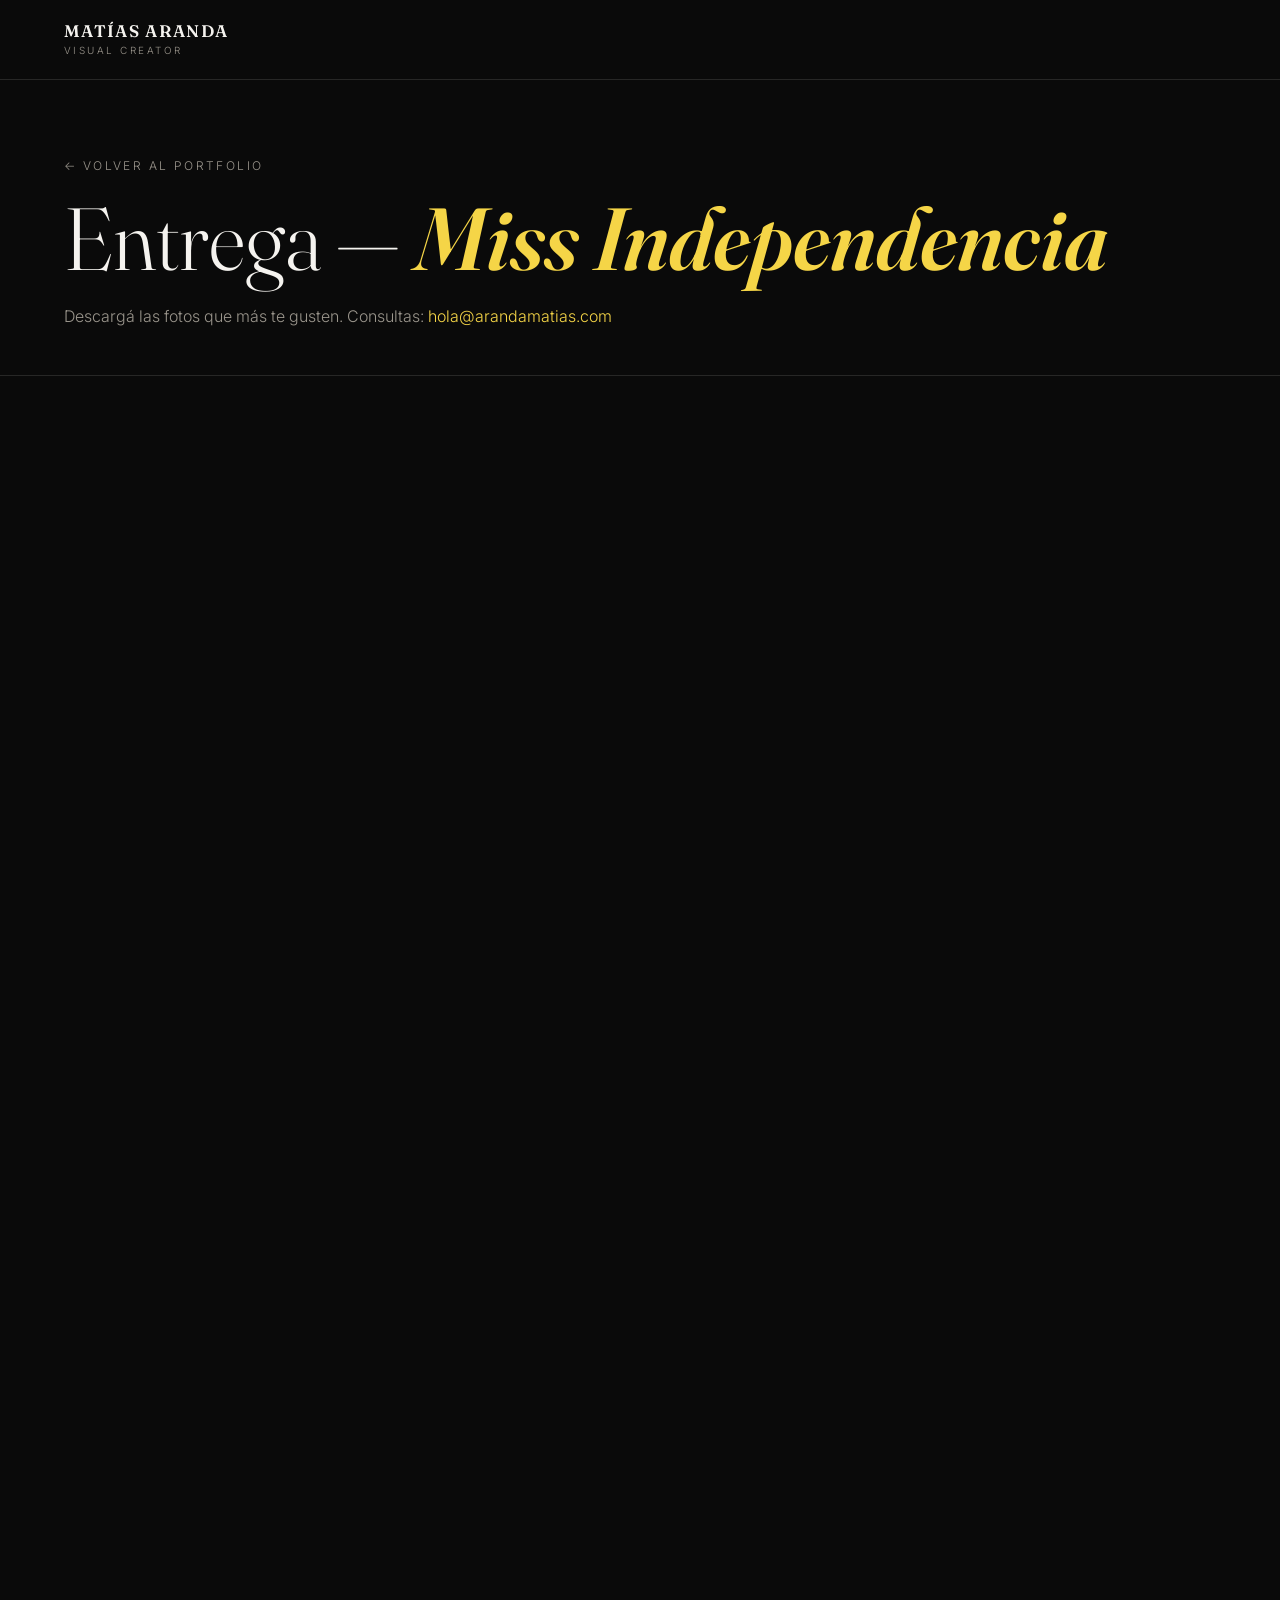
==== Entregas/miss-independencia/index.html @ 314d91b0 "gogopowerrangers!" ====
<!DOCTYPE html>
<html lang="es">
<head>
<meta charset="UTF-8">
<meta name="viewport" content="width=device-width, initial-scale=1.0">
<title>Entrega — Miss Independencia</title>
<link rel="icon" type="image/png" href="../../favicon.png">
<link rel="stylesheet" href="../../css/style.css">
<style>
.entrega-item{position:relative;background:#141414}
.entrega-item img{width:100%;aspect-ratio:1/1;object-fit:cover;display:block;transition:opacity .3s}
.entrega-item img:hover{opacity:.85}
.btn-dl{display:flex;align-items:center;justify-content:center;gap:.5rem;width:100%;background:none;border:none;border-top:1px solid var(--line);color:var(--accent);font-size:.72rem;letter-spacing:.15em;text-transform:uppercase;padding:.7em 1em;cursor:pointer;font-family:Inter,sans-serif;text-decoration:none;transition:background .2s,color .2s}
.btn-dl:hover{background:var(--accent);color:var(--paper)}
.btn-all{display:inline-block;margin-top:1.8rem;border:1px solid var(--accent);color:var(--accent);padding:.8em 2em;font-size:.78rem;letter-spacing:.2em;text-transform:uppercase;background:none;cursor:pointer;font-family:Inter,sans-serif;text-decoration:none;transition:background .25s,color .25s}
.btn-all:hover{background:var(--accent);color:var(--paper)}
</style>
</head>
<body>
<header><a href="../../index.html" class="logo"><span class="name">Matías Aranda</span><span class="role">Visual Creator</span></a></header>
<section class="page-head">
<a href="../../index.html" class="breadcrumb">← Volver al portfolio</a>
<h1>Entrega — <em>Miss Independencia</em></h1>
<p>Descargá las fotos que más te gusten. Consultas: <a href="mailto:hola@arandamatias.com" style="color:var(--accent)">hola@arandamatias.com</a></p>
</section>
<section class="gallery"><div class="thumb-grid reveal">
<div class="entrega-item"><img src="https://res.cloudinary.com/dwrcphugu/image/upload/w_800,q_auto/DSC_9829_y6vqhn.jpg" alt="DSC_9829_y6vqhn.jpg" loading="lazy"><a class="btn-dl" href="https://res.cloudinary.com/dwrcphugu/image/upload/DSC_9829_y6vqhn.jpg" download="DSC_9829_y6vqhn.jpg" target="_blank">↓ Descargar</a></div>
<div class="entrega-item"><img src="https://res.cloudinary.com/dwrcphugu/image/upload/w_800,q_auto/DSC_9827_gotypo.jpg" alt="DSC_9827_gotypo.jpg" loading="lazy"><a class="btn-dl" href="https://res.cloudinary.com/dwrcphugu/image/upload/DSC_9827_gotypo.jpg" download="DSC_9827_gotypo.jpg" target="_blank">↓ Descargar</a></div>
<div class="entrega-item"><img src="https://res.cloudinary.com/dwrcphugu/image/upload/w_800,q_auto/DSC_9828_ffjsax.jpg" alt="DSC_9828_ffjsax.jpg" loading="lazy"><a class="btn-dl" href="https://res.cloudinary.com/dwrcphugu/image/upload/DSC_9828_ffjsax.jpg" download="DSC_9828_ffjsax.jpg" target="_blank">↓ Descargar</a></div>
<div class="entrega-item"><img src="https://res.cloudinary.com/dwrcphugu/image/upload/w_800,q_auto/DSC_9826_wqo70a.jpg" alt="DSC_9826_wqo70a.jpg" loading="lazy"><a class="btn-dl" href="https://res.cloudinary.com/dwrcphugu/image/upload/DSC_9826_wqo70a.jpg" download="DSC_9826_wqo70a.jpg" target="_blank">↓ Descargar</a></div>
<div class="entrega-item"><img src="https://res.cloudinary.com/dwrcphugu/image/upload/w_800,q_auto/DSC_9825_jjprdv.jpg" alt="DSC_9825_jjprdv.jpg" loading="lazy"><a class="btn-dl" href="https://res.cloudinary.com/dwrcphugu/image/upload/DSC_9825_jjprdv.jpg" download="DSC_9825_jjprdv.jpg" target="_blank">↓ Descargar</a></div>
<div class="entrega-item"><img src="https://res.cloudinary.com/dwrcphugu/image/upload/w_800,q_auto/DSC_9824_zfrfb0.jpg" alt="DSC_9824_zfrfb0.jpg" loading="lazy"><a class="btn-dl" href="https://res.cloudinary.com/dwrcphugu/image/upload/DSC_9824_zfrfb0.jpg" download="DSC_9824_zfrfb0.jpg" target="_blank">↓ Descargar</a></div>
<div class="entrega-item"><img src="https://res.cloudinary.com/dwrcphugu/image/upload/w_800,q_auto/DSC_9822_bjteix.jpg" alt="DSC_9822_bjteix.jpg" loading="lazy"><a class="btn-dl" href="https://res.cloudinary.com/dwrcphugu/image/upload/DSC_9822_bjteix.jpg" download="DSC_9822_bjteix.jpg" target="_blank">↓ Descargar</a></div>
<div class="entrega-item"><img src="https://res.cloudinary.com/dwrcphugu/image/upload/w_800,q_auto/DSC_9823_tnwrj0.jpg" alt="DSC_9823_tnwrj0.jpg" loading="lazy"><a class="btn-dl" href="https://res.cloudinary.com/dwrcphugu/image/upload/DSC_9823_tnwrj0.jpg" download="DSC_9823_tnwrj0.jpg" target="_blank">↓ Descargar</a></div>
<div class="entrega-item"><img src="https://res.cloudinary.com/dwrcphugu/image/upload/w_800,q_auto/DSC_9821_skaupl.jpg" alt="DSC_9821_skaupl.jpg" loading="lazy"><a class="btn-dl" href="https://res.cloudinary.com/dwrcphugu/image/upload/DSC_9821_skaupl.jpg" download="DSC_9821_skaupl.jpg" target="_blank">↓ Descargar</a></div>
<div class="entrega-item"><img src="https://res.cloudinary.com/dwrcphugu/image/upload/w_800,q_auto/DSC_9820_doyuuu.jpg" alt="DSC_9820_doyuuu.jpg" loading="lazy"><a class="btn-dl" href="https://res.cloudinary.com/dwrcphugu/image/upload/DSC_9820_doyuuu.jpg" download="DSC_9820_doyuuu.jpg" target="_blank">↓ Descargar</a></div>
<div class="entrega-item"><img src="https://res.cloudinary.com/dwrcphugu/image/upload/w_800,q_auto/DSC_9819_db8tj2.jpg" alt="DSC_9819_db8tj2.jpg" loading="lazy"><a class="btn-dl" href="https://res.cloudinary.com/dwrcphugu/image/upload/DSC_9819_db8tj2.jpg" download="DSC_9819_db8tj2.jpg" target="_blank">↓ Descargar</a></div>
<div class="entrega-item"><img src="https://res.cloudinary.com/dwrcphugu/image/upload/w_800,q_auto/DSC_9816_q2g8xa.jpg" alt="DSC_9816_q2g8xa.jpg" loading="lazy"><a class="btn-dl" href="https://res.cloudinary.com/dwrcphugu/image/upload/DSC_9816_q2g8xa.jpg" download="DSC_9816_q2g8xa.jpg" target="_blank">↓ Descargar</a></div>
<div class="entrega-item"><img src="https://res.cloudinary.com/dwrcphugu/image/upload/w_800,q_auto/DSC_9815_bppnlx.jpg" alt="DSC_9815_bppnlx.jpg" loading="lazy"><a class="btn-dl" href="https://res.cloudinary.com/dwrcphugu/image/upload/DSC_9815_bppnlx.jpg" download="DSC_9815_bppnlx.jpg" target="_blank">↓ Descargar</a></div>
<div class="entrega-item"><img src="https://res.cloudinary.com/dwrcphugu/image/upload/w_800,q_auto/DSC_9818_r0ludo.jpg" alt="DSC_9818_r0ludo.jpg" loading="lazy"><a class="btn-dl" href="https://res.cloudinary.com/dwrcphugu/image/upload/DSC_9818_r0ludo.jpg" download="DSC_9818_r0ludo.jpg" target="_blank">↓ Descargar</a></div>
<div class="entrega-item"><img src="https://res.cloudinary.com/dwrcphugu/image/upload/w_800,q_auto/DSC_9814_rmgqcj.jpg" alt="DSC_9814_rmgqcj.jpg" loading="lazy"><a class="btn-dl" href="https://res.cloudinary.com/dwrcphugu/image/upload/DSC_9814_rmgqcj.jpg" download="DSC_9814_rmgqcj.jpg" target="_blank">↓ Descargar</a></div>
<div class="entrega-item"><img src="https://res.cloudinary.com/dwrcphugu/image/upload/w_800,q_auto/DSC_9813_cqdw0v.jpg" alt="DSC_9813_cqdw0v.jpg" loading="lazy"><a class="btn-dl" href="https://res.cloudinary.com/dwrcphugu/image/upload/DSC_9813_cqdw0v.jpg" download="DSC_9813_cqdw0v.jpg" target="_blank">↓ Descargar</a></div>
<div class="entrega-item"><img src="https://res.cloudinary.com/dwrcphugu/image/upload/w_800,q_auto/DSC_9817_xndva6.jpg" alt="DSC_9817_xndva6.jpg" loading="lazy"><a class="btn-dl" href="https://res.cloudinary.com/dwrcphugu/image/upload/DSC_9817_xndva6.jpg" download="DSC_9817_xndva6.jpg" target="_blank">↓ Descargar</a></div>
<div class="entrega-item"><img src="https://res.cloudinary.com/dwrcphugu/image/upload/w_800,q_auto/DSC_9812_xmrnwo.jpg" alt="DSC_9812_xmrnwo.jpg" loading="lazy"><a class="btn-dl" href="https://res.cloudinary.com/dwrcphugu/image/upload/DSC_9812_xmrnwo.jpg" download="DSC_9812_xmrnwo.jpg" target="_blank">↓ Descargar</a></div>
<div class="entrega-item"><img src="https://res.cloudinary.com/dwrcphugu/image/upload/w_800,q_auto/DSC_9811_vdn4yr.jpg" alt="DSC_9811_vdn4yr.jpg" loading="lazy"><a class="btn-dl" href="https://res.cloudinary.com/dwrcphugu/image/upload/DSC_9811_vdn4yr.jpg" download="DSC_9811_vdn4yr.jpg" target="_blank">↓ Descargar</a></div>
<div class="entrega-item"><img src="https://res.cloudinary.com/dwrcphugu/image/upload/w_800,q_auto/DSC_9809_k9qwia.jpg" alt="DSC_9809_k9qwia.jpg" loading="lazy"><a class="btn-dl" href="https://res.cloudinary.com/dwrcphugu/image/upload/DSC_9809_k9qwia.jpg" download="DSC_9809_k9qwia.jpg" target="_blank">↓ Descargar</a></div>
<div class="entrega-item"><img src="https://res.cloudinary.com/dwrcphugu/image/upload/w_800,q_auto/DSC_9810_qf5acl.jpg" alt="DSC_9810_qf5acl.jpg" loading="lazy"><a class="btn-dl" href="https://res.cloudinary.com/dwrcphugu/image/upload/DSC_9810_qf5acl.jpg" download="DSC_9810_qf5acl.jpg" target="_blank">↓ Descargar</a></div>
<div class="entrega-item"><img src="https://res.cloudinary.com/dwrcphugu/image/upload/w_800,q_auto/DSC_9808_qqz0ju.jpg" alt="DSC_9808_qqz0ju.jpg" loading="lazy"><a class="btn-dl" href="https://res.cloudinary.com/dwrcphugu/image/upload/DSC_9808_qqz0ju.jpg" download="DSC_9808_qqz0ju.jpg" target="_blank">↓ Descargar</a></div>
<div class="entrega-item"><img src="https://res.cloudinary.com/dwrcphugu/image/upload/w_800,q_auto/DSC_9807_jpmjmt.jpg" alt="DSC_9807_jpmjmt.jpg" loading="lazy"><a class="btn-dl" href="https://res.cloudinary.com/dwrcphugu/image/upload/DSC_9807_jpmjmt.jpg" download="DSC_9807_jpmjmt.jpg" target="_blank">↓ Descargar</a></div>
<div class="entrega-item"><img src="https://res.cloudinary.com/dwrcphugu/image/upload/w_800,q_auto/DSC_9806_bi1zvk.jpg" alt="DSC_9806_bi1zvk.jpg" loading="lazy"><a class="btn-dl" href="https://res.cloudinary.com/dwrcphugu/image/upload/DSC_9806_bi1zvk.jpg" download="DSC_9806_bi1zvk.jpg" target="_blank">↓ Descargar</a></div>
<div class="entrega-item"><img src="https://res.cloudinary.com/dwrcphugu/image/upload/w_800,q_auto/DSC_9804_mqnn99.jpg" alt="DSC_9804_mqnn99.jpg" loading="lazy"><a class="btn-dl" href="https://res.cloudinary.com/dwrcphugu/image/upload/DSC_9804_mqnn99.jpg" download="DSC_9804_mqnn99.jpg" target="_blank">↓ Descargar</a></div>
<div class="entrega-item"><img src="https://res.cloudinary.com/dwrcphugu/image/upload/w_800,q_auto/DSC_9805_xerjb2.jpg" alt="DSC_9805_xerjb2.jpg" loading="lazy"><a class="btn-dl" href="https://res.cloudinary.com/dwrcphugu/image/upload/DSC_9805_xerjb2.jpg" download="DSC_9805_xerjb2.jpg" target="_blank">↓ Descargar</a></div>
<div class="entrega-item"><img src="https://res.cloudinary.com/dwrcphugu/image/upload/w_800,q_auto/DSC_9802_lf8stb.jpg" alt="DSC_9802_lf8stb.jpg" loading="lazy"><a class="btn-dl" href="https://res.cloudinary.com/dwrcphugu/image/upload/DSC_9802_lf8stb.jpg" download="DSC_9802_lf8stb.jpg" target="_blank">↓ Descargar</a></div>
<div class="entrega-item"><img src="https://res.cloudinary.com/dwrcphugu/image/upload/w_800,q_auto/DSC_9803_dd0eri.jpg" alt="DSC_9803_dd0eri.jpg" loading="lazy"><a class="btn-dl" href="https://res.cloudinary.com/dwrcphugu/image/upload/DSC_9803_dd0eri.jpg" download="DSC_9803_dd0eri.jpg" target="_blank">↓ Descargar</a></div>
<div class="entrega-item"><img src="https://res.cloudinary.com/dwrcphugu/image/upload/w_800,q_auto/DSC_9801_ld1m4f.jpg" alt="DSC_9801_ld1m4f.jpg" loading="lazy"><a class="btn-dl" href="https://res.cloudinary.com/dwrcphugu/image/upload/DSC_9801_ld1m4f.jpg" download="DSC_9801_ld1m4f.jpg" target="_blank">↓ Descargar</a></div>
<div class="entrega-item"><img src="https://res.cloudinary.com/dwrcphugu/image/upload/w_800,q_auto/DSC_9800_ku17q3.jpg" alt="DSC_9800_ku17q3.jpg" loading="lazy"><a class="btn-dl" href="https://res.cloudinary.com/dwrcphugu/image/upload/DSC_9800_ku17q3.jpg" download="DSC_9800_ku17q3.jpg" target="_blank">↓ Descargar</a></div>
<div class="entrega-item"><img src="https://res.cloudinary.com/dwrcphugu/image/upload/w_800,q_auto/DSC_9798_dndptq.jpg" alt="DSC_9798_dndptq.jpg" loading="lazy"><a class="btn-dl" href="https://res.cloudinary.com/dwrcphugu/image/upload/DSC_9798_dndptq.jpg" download="DSC_9798_dndptq.jpg" target="_blank">↓ Descargar</a></div>
<div class="entrega-item"><img src="https://res.cloudinary.com/dwrcphugu/image/upload/w_800,q_auto/DSC_9799_ngvrkz.jpg" alt="DSC_9799_ngvrkz.jpg" loading="lazy"><a class="btn-dl" href="https://res.cloudinary.com/dwrcphugu/image/upload/DSC_9799_ngvrkz.jpg" download="DSC_9799_ngvrkz.jpg" target="_blank">↓ Descargar</a></div>
<div class="entrega-item"><img src="https://res.cloudinary.com/dwrcphugu/image/upload/w_800,q_auto/DSC_9797_vkwhin.jpg" alt="DSC_9797_vkwhin.jpg" loading="lazy"><a class="btn-dl" href="https://res.cloudinary.com/dwrcphugu/image/upload/DSC_9797_vkwhin.jpg" download="DSC_9797_vkwhin.jpg" target="_blank">↓ Descargar</a></div>
<div class="entrega-item"><img src="https://res.cloudinary.com/dwrcphugu/image/upload/w_800,q_auto/DSC_9796_vjtsne.jpg" alt="DSC_9796_vjtsne.jpg" loading="lazy"><a class="btn-dl" href="https://res.cloudinary.com/dwrcphugu/image/upload/DSC_9796_vjtsne.jpg" download="DSC_9796_vjtsne.jpg" target="_blank">↓ Descargar</a></div>
<div class="entrega-item"><img src="https://res.cloudinary.com/dwrcphugu/image/upload/w_800,q_auto/DSC_9795_ehke9c.jpg" alt="DSC_9795_ehke9c.jpg" loading="lazy"><a class="btn-dl" href="https://res.cloudinary.com/dwrcphugu/image/upload/DSC_9795_ehke9c.jpg" download="DSC_9795_ehke9c.jpg" target="_blank">↓ Descargar</a></div>
<div class="entrega-item"><img src="https://res.cloudinary.com/dwrcphugu/image/upload/w_800,q_auto/DSC_9790_qlckyx.jpg" alt="DSC_9790_qlckyx.jpg" loading="lazy"><a class="btn-dl" href="https://res.cloudinary.com/dwrcphugu/image/upload/DSC_9790_qlckyx.jpg" download="DSC_9790_qlckyx.jpg" target="_blank">↓ Descargar</a></div>
<div class="entrega-item"><img src="https://res.cloudinary.com/dwrcphugu/image/upload/w_800,q_auto/DSC_9791_kpjcdk.jpg" alt="DSC_9791_kpjcdk.jpg" loading="lazy"><a class="btn-dl" href="https://res.cloudinary.com/dwrcphugu/image/upload/DSC_9791_kpjcdk.jpg" download="DSC_9791_kpjcdk.jpg" target="_blank">↓ Descargar</a></div>
<div class="entrega-item"><img src="https://res.cloudinary.com/dwrcphugu/image/upload/w_800,q_auto/DSC_9794_kcnnq8.jpg" alt="DSC_9794_kcnnq8.jpg" loading="lazy"><a class="btn-dl" href="https://res.cloudinary.com/dwrcphugu/image/upload/DSC_9794_kcnnq8.jpg" download="DSC_9794_kcnnq8.jpg" target="_blank">↓ Descargar</a></div>
<div class="entrega-item"><img src="https://res.cloudinary.com/dwrcphugu/image/upload/w_800,q_auto/DSC_9792_mppiq7.jpg" alt="DSC_9792_mppiq7.jpg" loading="lazy"><a class="btn-dl" href="https://res.cloudinary.com/dwrcphugu/image/upload/DSC_9792_mppiq7.jpg" download="DSC_9792_mppiq7.jpg" target="_blank">↓ Descargar</a></div>
<div class="entrega-item"><img src="https://res.cloudinary.com/dwrcphugu/image/upload/w_800,q_auto/DSC_9793_gt8sn4.jpg" alt="DSC_9793_gt8sn4.jpg" loading="lazy"><a class="btn-dl" href="https://res.cloudinary.com/dwrcphugu/image/upload/DSC_9793_gt8sn4.jpg" download="DSC_9793_gt8sn4.jpg" target="_blank">↓ Descargar</a></div>
<div class="entrega-item"><img src="https://res.cloudinary.com/dwrcphugu/image/upload/w_800,q_auto/DSC_9789_bth0jz.jpg" alt="DSC_9789_bth0jz.jpg" loading="lazy"><a class="btn-dl" href="https://res.cloudinary.com/dwrcphugu/image/upload/DSC_9789_bth0jz.jpg" download="DSC_9789_bth0jz.jpg" target="_blank">↓ Descargar</a></div>
<div class="entrega-item"><img src="https://res.cloudinary.com/dwrcphugu/image/upload/w_800,q_auto/DSC_9788_r0xczc.jpg" alt="DSC_9788_r0xczc.jpg" loading="lazy"><a class="btn-dl" href="https://res.cloudinary.com/dwrcphugu/image/upload/DSC_9788_r0xczc.jpg" download="DSC_9788_r0xczc.jpg" target="_blank">↓ Descargar</a></div>
<div class="entrega-item"><img src="https://res.cloudinary.com/dwrcphugu/image/upload/w_800,q_auto/DSC_9787_ka4vto.jpg" alt="DSC_9787_ka4vto.jpg" loading="lazy"><a class="btn-dl" href="https://res.cloudinary.com/dwrcphugu/image/upload/DSC_9787_ka4vto.jpg" download="DSC_9787_ka4vto.jpg" target="_blank">↓ Descargar</a></div>
<div class="entrega-item"><img src="https://res.cloudinary.com/dwrcphugu/image/upload/w_800,q_auto/DSC_9785_vcbbgc.jpg" alt="DSC_9785_vcbbgc.jpg" loading="lazy"><a class="btn-dl" href="https://res.cloudinary.com/dwrcphugu/image/upload/DSC_9785_vcbbgc.jpg" download="DSC_9785_vcbbgc.jpg" target="_blank">↓ Descargar</a></div>
<div class="entrega-item"><img src="https://res.cloudinary.com/dwrcphugu/image/upload/w_800,q_auto/DSC_9786_m2i1if.jpg" alt="DSC_9786_m2i1if.jpg" loading="lazy"><a class="btn-dl" href="https://res.cloudinary.com/dwrcphugu/image/upload/DSC_9786_m2i1if.jpg" download="DSC_9786_m2i1if.jpg" target="_blank">↓ Descargar</a></div>
<div class="entrega-item"><img src="https://res.cloudinary.com/dwrcphugu/image/upload/w_800,q_auto/DSC_9784_fb7jgt.jpg" alt="DSC_9784_fb7jgt.jpg" loading="lazy"><a class="btn-dl" href="https://res.cloudinary.com/dwrcphugu/image/upload/DSC_9784_fb7jgt.jpg" download="DSC_9784_fb7jgt.jpg" target="_blank">↓ Descargar</a></div>
<div class="entrega-item"><img src="https://res.cloudinary.com/dwrcphugu/image/upload/w_800,q_auto/DSC_9783_nuocpo.jpg" alt="DSC_9783_nuocpo.jpg" loading="lazy"><a class="btn-dl" href="https://res.cloudinary.com/dwrcphugu/image/upload/DSC_9783_nuocpo.jpg" download="DSC_9783_nuocpo.jpg" target="_blank">↓ Descargar</a></div>
<div class="entrega-item"><img src="https://res.cloudinary.com/dwrcphugu/image/upload/w_800,q_auto/DSC_9782_jq4dfh.jpg" alt="DSC_9782_jq4dfh.jpg" loading="lazy"><a class="btn-dl" href="https://res.cloudinary.com/dwrcphugu/image/upload/DSC_9782_jq4dfh.jpg" download="DSC_9782_jq4dfh.jpg" target="_blank">↓ Descargar</a></div>
<div class="entrega-item"><img src="https://res.cloudinary.com/dwrcphugu/image/upload/w_800,q_auto/DSC_9781_zdxmlp.jpg" alt="DSC_9781_zdxmlp.jpg" loading="lazy"><a class="btn-dl" href="https://res.cloudinary.com/dwrcphugu/image/upload/DSC_9781_zdxmlp.jpg" download="DSC_9781_zdxmlp.jpg" target="_blank">↓ Descargar</a></div>
<div class="entrega-item"><img src="https://res.cloudinary.com/dwrcphugu/image/upload/w_800,q_auto/DSC_9780_bk3etm.jpg" alt="DSC_9780_bk3etm.jpg" loading="lazy"><a class="btn-dl" href="https://res.cloudinary.com/dwrcphugu/image/upload/DSC_9780_bk3etm.jpg" download="DSC_9780_bk3etm.jpg" target="_blank">↓ Descargar</a></div>
<div class="entrega-item"><img src="https://res.cloudinary.com/dwrcphugu/image/upload/w_800,q_auto/DSC_9779_xztbbw.jpg" alt="DSC_9779_xztbbw.jpg" loading="lazy"><a class="btn-dl" href="https://res.cloudinary.com/dwrcphugu/image/upload/DSC_9779_xztbbw.jpg" download="DSC_9779_xztbbw.jpg" target="_blank">↓ Descargar</a></div>
<div class="entrega-item"><img src="https://res.cloudinary.com/dwrcphugu/image/upload/w_800,q_auto/DSC_9777_bhvbxd.jpg" alt="DSC_9777_bhvbxd.jpg" loading="lazy"><a class="btn-dl" href="https://res.cloudinary.com/dwrcphugu/image/upload/DSC_9777_bhvbxd.jpg" download="DSC_9777_bhvbxd.jpg" target="_blank">↓ Descargar</a></div>
<div class="entrega-item"><img src="https://res.cloudinary.com/dwrcphugu/image/upload/w_800,q_auto/DSC_9774_jmtvvd.jpg" alt="DSC_9774_jmtvvd.jpg" loading="lazy"><a class="btn-dl" href="https://res.cloudinary.com/dwrcphugu/image/upload/DSC_9774_jmtvvd.jpg" download="DSC_9774_jmtvvd.jpg" target="_blank">↓ Descargar</a></div>
<div class="entrega-item"><img src="https://res.cloudinary.com/dwrcphugu/image/upload/w_800,q_auto/DSC_9776_vvkutx.jpg" alt="DSC_9776_vvkutx.jpg" loading="lazy"><a class="btn-dl" href="https://res.cloudinary.com/dwrcphugu/image/upload/DSC_9776_vvkutx.jpg" download="DSC_9776_vvkutx.jpg" target="_blank">↓ Descargar</a></div>
<div class="entrega-item"><img src="https://res.cloudinary.com/dwrcphugu/image/upload/w_800,q_auto/DSC_9775_wcnphu.jpg" alt="DSC_9775_wcnphu.jpg" loading="lazy"><a class="btn-dl" href="https://res.cloudinary.com/dwrcphugu/image/upload/DSC_9775_wcnphu.jpg" download="DSC_9775_wcnphu.jpg" target="_blank">↓ Descargar</a></div>
<div class="entrega-item"><img src="https://res.cloudinary.com/dwrcphugu/image/upload/w_800,q_auto/DSC_9778_riylrt.jpg" alt="DSC_9778_riylrt.jpg" loading="lazy"><a class="btn-dl" href="https://res.cloudinary.com/dwrcphugu/image/upload/DSC_9778_riylrt.jpg" download="DSC_9778_riylrt.jpg" target="_blank">↓ Descargar</a></div>
<div class="entrega-item"><img src="https://res.cloudinary.com/dwrcphugu/image/upload/w_800,q_auto/DSC_9773_meinsf.jpg" alt="DSC_9773_meinsf.jpg" loading="lazy"><a class="btn-dl" href="https://res.cloudinary.com/dwrcphugu/image/upload/DSC_9773_meinsf.jpg" download="DSC_9773_meinsf.jpg" target="_blank">↓ Descargar</a></div>
<div class="entrega-item"><img src="https://res.cloudinary.com/dwrcphugu/image/upload/w_800,q_auto/DSC_9771_oibv02.jpg" alt="DSC_9771_oibv02.jpg" loading="lazy"><a class="btn-dl" href="https://res.cloudinary.com/dwrcphugu/image/upload/DSC_9771_oibv02.jpg" download="DSC_9771_oibv02.jpg" target="_blank">↓ Descargar</a></div>
<div class="entrega-item"><img src="https://res.cloudinary.com/dwrcphugu/image/upload/w_800,q_auto/DSC_9770_qnyuhv.jpg" alt="DSC_9770_qnyuhv.jpg" loading="lazy"><a class="btn-dl" href="https://res.cloudinary.com/dwrcphugu/image/upload/DSC_9770_qnyuhv.jpg" download="DSC_9770_qnyuhv.jpg" target="_blank">↓ Descargar</a></div>
<div class="entrega-item"><img src="https://res.cloudinary.com/dwrcphugu/image/upload/w_800,q_auto/DSC_9772_racwl2.jpg" alt="DSC_9772_racwl2.jpg" loading="lazy"><a class="btn-dl" href="https://res.cloudinary.com/dwrcphugu/image/upload/DSC_9772_racwl2.jpg" download="DSC_9772_racwl2.jpg" target="_blank">↓ Descargar</a></div>
<div class="entrega-item"><img src="https://res.cloudinary.com/dwrcphugu/image/upload/w_800,q_auto/DSC_9769_jxiyao.jpg" alt="DSC_9769_jxiyao.jpg" loading="lazy"><a class="btn-dl" href="https://res.cloudinary.com/dwrcphugu/image/upload/DSC_9769_jxiyao.jpg" download="DSC_9769_jxiyao.jpg" target="_blank">↓ Descargar</a></div>
<div class="entrega-item"><img src="https://res.cloudinary.com/dwrcphugu/image/upload/w_800,q_auto/DSC_9767_tfxbrj.jpg" alt="DSC_9767_tfxbrj.jpg" loading="lazy"><a class="btn-dl" href="https://res.cloudinary.com/dwrcphugu/image/upload/DSC_9767_tfxbrj.jpg" download="DSC_9767_tfxbrj.jpg" target="_blank">↓ Descargar</a></div>
<div class="entrega-item"><img src="https://res.cloudinary.com/dwrcphugu/image/upload/w_800,q_auto/DSC_9768_olroxp.jpg" alt="DSC_9768_olroxp.jpg" loading="lazy"><a class="btn-dl" href="https://res.cloudinary.com/dwrcphugu/image/upload/DSC_9768_olroxp.jpg" download="DSC_9768_olroxp.jpg" target="_blank">↓ Descargar</a></div>
<div class="entrega-item"><img src="https://res.cloudinary.com/dwrcphugu/image/upload/w_800,q_auto/DSC_9765_ioh8hx.jpg" alt="DSC_9765_ioh8hx.jpg" loading="lazy"><a class="btn-dl" href="https://res.cloudinary.com/dwrcphugu/image/upload/DSC_9765_ioh8hx.jpg" download="DSC_9765_ioh8hx.jpg" target="_blank">↓ Descargar</a></div>
<div class="entrega-item"><img src="https://res.cloudinary.com/dwrcphugu/image/upload/w_800,q_auto/DSC_9766_tm5k35.jpg" alt="DSC_9766_tm5k35.jpg" loading="lazy"><a class="btn-dl" href="https://res.cloudinary.com/dwrcphugu/image/upload/DSC_9766_tm5k35.jpg" download="DSC_9766_tm5k35.jpg" target="_blank">↓ Descargar</a></div>
<div class="entrega-item"><img src="https://res.cloudinary.com/dwrcphugu/image/upload/w_800,q_auto/DSC_9763_rzerhr.jpg" alt="DSC_9763_rzerhr.jpg" loading="lazy"><a class="btn-dl" href="https://res.cloudinary.com/dwrcphugu/image/upload/DSC_9763_rzerhr.jpg" download="DSC_9763_rzerhr.jpg" target="_blank">↓ Descargar</a></div>
<div class="entrega-item"><img src="https://res.cloudinary.com/dwrcphugu/image/upload/w_800,q_auto/DSC_9764_jomvlj.jpg" alt="DSC_9764_jomvlj.jpg" loading="lazy"><a class="btn-dl" href="https://res.cloudinary.com/dwrcphugu/image/upload/DSC_9764_jomvlj.jpg" download="DSC_9764_jomvlj.jpg" target="_blank">↓ Descargar</a></div>
<div class="entrega-item"><img src="https://res.cloudinary.com/dwrcphugu/image/upload/w_800,q_auto/DSC_9762_jgio7s.jpg" alt="DSC_9762_jgio7s.jpg" loading="lazy"><a class="btn-dl" href="https://res.cloudinary.com/dwrcphugu/image/upload/DSC_9762_jgio7s.jpg" download="DSC_9762_jgio7s.jpg" target="_blank">↓ Descargar</a></div>
<div class="entrega-item"><img src="https://res.cloudinary.com/dwrcphugu/image/upload/w_800,q_auto/DSC_9761_lty8nz.jpg" alt="DSC_9761_lty8nz.jpg" loading="lazy"><a class="btn-dl" href="https://res.cloudinary.com/dwrcphugu/image/upload/DSC_9761_lty8nz.jpg" download="DSC_9761_lty8nz.jpg" target="_blank">↓ Descargar</a></div>
<div class="entrega-item"><img src="https://res.cloudinary.com/dwrcphugu/image/upload/w_800,q_auto/DSC_9759_cxun85.jpg" alt="DSC_9759_cxun85.jpg" loading="lazy"><a class="btn-dl" href="https://res.cloudinary.com/dwrcphugu/image/upload/DSC_9759_cxun85.jpg" download="DSC_9759_cxun85.jpg" target="_blank">↓ Descargar</a></div>
<div class="entrega-item"><img src="https://res.cloudinary.com/dwrcphugu/image/upload/w_800,q_auto/DSC_9760_rborhi.jpg" alt="DSC_9760_rborhi.jpg" loading="lazy"><a class="btn-dl" href="https://res.cloudinary.com/dwrcphugu/image/upload/DSC_9760_rborhi.jpg" download="DSC_9760_rborhi.jpg" target="_blank">↓ Descargar</a></div>
<div class="entrega-item"><img src="https://res.cloudinary.com/dwrcphugu/image/upload/w_800,q_auto/DSC_9756_sj6yor.jpg" alt="DSC_9756_sj6yor.jpg" loading="lazy"><a class="btn-dl" href="https://res.cloudinary.com/dwrcphugu/image/upload/DSC_9756_sj6yor.jpg" download="DSC_9756_sj6yor.jpg" target="_blank">↓ Descargar</a></div>
<div class="entrega-item"><img src="https://res.cloudinary.com/dwrcphugu/image/upload/w_800,q_auto/DSC_9758_ickzhi.jpg" alt="DSC_9758_ickzhi.jpg" loading="lazy"><a class="btn-dl" href="https://res.cloudinary.com/dwrcphugu/image/upload/DSC_9758_ickzhi.jpg" download="DSC_9758_ickzhi.jpg" target="_blank">↓ Descargar</a></div>
<div class="entrega-item"><img src="https://res.cloudinary.com/dwrcphugu/image/upload/w_800,q_auto/DSC_9757_wvur6f.jpg" alt="DSC_9757_wvur6f.jpg" loading="lazy"><a class="btn-dl" href="https://res.cloudinary.com/dwrcphugu/image/upload/DSC_9757_wvur6f.jpg" download="DSC_9757_wvur6f.jpg" target="_blank">↓ Descargar</a></div>
<div class="entrega-item"><img src="https://res.cloudinary.com/dwrcphugu/image/upload/w_800,q_auto/DSC_9753_tntjhv.jpg" alt="DSC_9753_tntjhv.jpg" loading="lazy"><a class="btn-dl" href="https://res.cloudinary.com/dwrcphugu/image/upload/DSC_9753_tntjhv.jpg" download="DSC_9753_tntjhv.jpg" target="_blank">↓ Descargar</a></div>
<div class="entrega-item"><img src="https://res.cloudinary.com/dwrcphugu/image/upload/w_800,q_auto/DSC_9754_tik7ta.jpg" alt="DSC_9754_tik7ta.jpg" loading="lazy"><a class="btn-dl" href="https://res.cloudinary.com/dwrcphugu/image/upload/DSC_9754_tik7ta.jpg" download="DSC_9754_tik7ta.jpg" target="_blank">↓ Descargar</a></div>
<div class="entrega-item"><img src="https://res.cloudinary.com/dwrcphugu/image/upload/w_800,q_auto/DSC_9755_osqjza.jpg" alt="DSC_9755_osqjza.jpg" loading="lazy"><a class="btn-dl" href="https://res.cloudinary.com/dwrcphugu/image/upload/DSC_9755_osqjza.jpg" download="DSC_9755_osqjza.jpg" target="_blank">↓ Descargar</a></div>
<div class="entrega-item"><img src="https://res.cloudinary.com/dwrcphugu/image/upload/w_800,q_auto/DSC_9751_nkyqhp.jpg" alt="DSC_9751_nkyqhp.jpg" loading="lazy"><a class="btn-dl" href="https://res.cloudinary.com/dwrcphugu/image/upload/DSC_9751_nkyqhp.jpg" download="DSC_9751_nkyqhp.jpg" target="_blank">↓ Descargar</a></div>
<div class="entrega-item"><img src="https://res.cloudinary.com/dwrcphugu/image/upload/w_800,q_auto/DSC_9752_i587oy.jpg" alt="DSC_9752_i587oy.jpg" loading="lazy"><a class="btn-dl" href="https://res.cloudinary.com/dwrcphugu/image/upload/DSC_9752_i587oy.jpg" download="DSC_9752_i587oy.jpg" target="_blank">↓ Descargar</a></div>
<div class="entrega-item"><img src="https://res.cloudinary.com/dwrcphugu/image/upload/w_800,q_auto/DSC_9750_gtbj9q.jpg" alt="DSC_9750_gtbj9q.jpg" loading="lazy"><a class="btn-dl" href="https://res.cloudinary.com/dwrcphugu/image/upload/DSC_9750_gtbj9q.jpg" download="DSC_9750_gtbj9q.jpg" target="_blank">↓ Descargar</a></div>
<div class="entrega-item"><img src="https://res.cloudinary.com/dwrcphugu/image/upload/w_800,q_auto/DSC_9747_xxmjib.jpg" alt="DSC_9747_xxmjib.jpg" loading="lazy"><a class="btn-dl" href="https://res.cloudinary.com/dwrcphugu/image/upload/DSC_9747_xxmjib.jpg" download="DSC_9747_xxmjib.jpg" target="_blank">↓ Descargar</a></div>
<div class="entrega-item"><img src="https://res.cloudinary.com/dwrcphugu/image/upload/w_800,q_auto/DSC_9749_jdowbr.jpg" alt="DSC_9749_jdowbr.jpg" loading="lazy"><a class="btn-dl" href="https://res.cloudinary.com/dwrcphugu/image/upload/DSC_9749_jdowbr.jpg" download="DSC_9749_jdowbr.jpg" target="_blank">↓ Descargar</a></div>
<div class="entrega-item"><img src="https://res.cloudinary.com/dwrcphugu/image/upload/w_800,q_auto/DSC_9748_woengl.jpg" alt="DSC_9748_woengl.jpg" loading="lazy"><a class="btn-dl" href="https://res.cloudinary.com/dwrcphugu/image/upload/DSC_9748_woengl.jpg" download="DSC_9748_woengl.jpg" target="_blank">↓ Descargar</a></div>
<div class="entrega-item"><img src="https://res.cloudinary.com/dwrcphugu/image/upload/w_800,q_auto/DSC_9746_dmlxxz.jpg" alt="DSC_9746_dmlxxz.jpg" loading="lazy"><a class="btn-dl" href="https://res.cloudinary.com/dwrcphugu/image/upload/DSC_9746_dmlxxz.jpg" download="DSC_9746_dmlxxz.jpg" target="_blank">↓ Descargar</a></div>
<div class="entrega-item"><img src="https://res.cloudinary.com/dwrcphugu/image/upload/w_800,q_auto/DSC_9745_binq8v.jpg" alt="DSC_9745_binq8v.jpg" loading="lazy"><a class="btn-dl" href="https://res.cloudinary.com/dwrcphugu/image/upload/DSC_9745_binq8v.jpg" download="DSC_9745_binq8v.jpg" target="_blank">↓ Descargar</a></div>
<div class="entrega-item"><img src="https://res.cloudinary.com/dwrcphugu/image/upload/w_800,q_auto/DSC_9744_shqauk.jpg" alt="DSC_9744_shqauk.jpg" loading="lazy"><a class="btn-dl" href="https://res.cloudinary.com/dwrcphugu/image/upload/DSC_9744_shqauk.jpg" download="DSC_9744_shqauk.jpg" target="_blank">↓ Descargar</a></div>
<div class="entrega-item"><img src="https://res.cloudinary.com/dwrcphugu/image/upload/w_800,q_auto/DSC_9743_xwgglm.jpg" alt="DSC_9743_xwgglm.jpg" loading="lazy"><a class="btn-dl" href="https://res.cloudinary.com/dwrcphugu/image/upload/DSC_9743_xwgglm.jpg" download="DSC_9743_xwgglm.jpg" target="_blank">↓ Descargar</a></div>
<div class="entrega-item"><img src="https://res.cloudinary.com/dwrcphugu/image/upload/w_800,q_auto/DSC_9742_py6cmg.jpg" alt="DSC_9742_py6cmg.jpg" loading="lazy"><a class="btn-dl" href="https://res.cloudinary.com/dwrcphugu/image/upload/DSC_9742_py6cmg.jpg" download="DSC_9742_py6cmg.jpg" target="_blank">↓ Descargar</a></div>
<div class="entrega-item"><img src="https://res.cloudinary.com/dwrcphugu/image/upload/w_800,q_auto/DSC_9740_ekavum.jpg" alt="DSC_9740_ekavum.jpg" loading="lazy"><a class="btn-dl" href="https://res.cloudinary.com/dwrcphugu/image/upload/DSC_9740_ekavum.jpg" download="DSC_9740_ekavum.jpg" target="_blank">↓ Descargar</a></div>
<div class="entrega-item"><img src="https://res.cloudinary.com/dwrcphugu/image/upload/w_800,q_auto/DSC_9741_h2qq8s.jpg" alt="DSC_9741_h2qq8s.jpg" loading="lazy"><a class="btn-dl" href="https://res.cloudinary.com/dwrcphugu/image/upload/DSC_9741_h2qq8s.jpg" download="DSC_9741_h2qq8s.jpg" target="_blank">↓ Descargar</a></div>
<div class="entrega-item"><img src="https://res.cloudinary.com/dwrcphugu/image/upload/w_800,q_auto/DSC_9739_t9uijg.jpg" alt="DSC_9739_t9uijg.jpg" loading="lazy"><a class="btn-dl" href="https://res.cloudinary.com/dwrcphugu/image/upload/DSC_9739_t9uijg.jpg" download="DSC_9739_t9uijg.jpg" target="_blank">↓ Descargar</a></div>
<div class="entrega-item"><img src="https://res.cloudinary.com/dwrcphugu/image/upload/w_800,q_auto/DSC_9738_z3hpre.jpg" alt="DSC_9738_z3hpre.jpg" loading="lazy"><a class="btn-dl" href="https://res.cloudinary.com/dwrcphugu/image/upload/DSC_9738_z3hpre.jpg" download="DSC_9738_z3hpre.jpg" target="_blank">↓ Descargar</a></div>
<div class="entrega-item"><img src="https://res.cloudinary.com/dwrcphugu/image/upload/w_800,q_auto/DSC_9737_djyers.jpg" alt="DSC_9737_djyers.jpg" loading="lazy"><a class="btn-dl" href="https://res.cloudinary.com/dwrcphugu/image/upload/DSC_9737_djyers.jpg" download="DSC_9737_djyers.jpg" target="_blank">↓ Descargar</a></div>
<div class="entrega-item"><img src="https://res.cloudinary.com/dwrcphugu/image/upload/w_800,q_auto/DSC_9736_bd68zl.jpg" alt="DSC_9736_bd68zl.jpg" loading="lazy"><a class="btn-dl" href="https://res.cloudinary.com/dwrcphugu/image/upload/DSC_9736_bd68zl.jpg" download="DSC_9736_bd68zl.jpg" target="_blank">↓ Descargar</a></div>
<div class="entrega-item"><img src="https://res.cloudinary.com/dwrcphugu/image/upload/w_800,q_auto/DSC_9734_zcgddm.jpg" alt="DSC_9734_zcgddm.jpg" loading="lazy"><a class="btn-dl" href="https://res.cloudinary.com/dwrcphugu/image/upload/DSC_9734_zcgddm.jpg" download="DSC_9734_zcgddm.jpg" target="_blank">↓ Descargar</a></div>
<div class="entrega-item"><img src="https://res.cloudinary.com/dwrcphugu/image/upload/w_800,q_auto/DSC_9733_wa5rhk.jpg" alt="DSC_9733_wa5rhk.jpg" loading="lazy"><a class="btn-dl" href="https://res.cloudinary.com/dwrcphugu/image/upload/DSC_9733_wa5rhk.jpg" download="DSC_9733_wa5rhk.jpg" target="_blank">↓ Descargar</a></div>
<div class="entrega-item"><img src="https://res.cloudinary.com/dwrcphugu/image/upload/w_800,q_auto/DSC_9735_hemjy4.jpg" alt="DSC_9735_hemjy4.jpg" loading="lazy"><a class="btn-dl" href="https://res.cloudinary.com/dwrcphugu/image/upload/DSC_9735_hemjy4.jpg" download="DSC_9735_hemjy4.jpg" target="_blank">↓ Descargar</a></div>
<div class="entrega-item"><img src="https://res.cloudinary.com/dwrcphugu/image/upload/w_800,q_auto/DSC_9732_oaw3lz.jpg" alt="DSC_9732_oaw3lz.jpg" loading="lazy"><a class="btn-dl" href="https://res.cloudinary.com/dwrcphugu/image/upload/DSC_9732_oaw3lz.jpg" download="DSC_9732_oaw3lz.jpg" target="_blank">↓ Descargar</a></div>
<div class="entrega-item"><img src="https://res.cloudinary.com/dwrcphugu/image/upload/w_800,q_auto/DSC_9729_w6l1de.jpg" alt="DSC_9729_w6l1de.jpg" loading="lazy"><a class="btn-dl" href="https://res.cloudinary.com/dwrcphugu/image/upload/DSC_9729_w6l1de.jpg" download="DSC_9729_w6l1de.jpg" target="_blank">↓ Descargar</a></div>
<div class="entrega-item"><img src="https://res.cloudinary.com/dwrcphugu/image/upload/w_800,q_auto/DSC_9730_abvhf3.jpg" alt="DSC_9730_abvhf3.jpg" loading="lazy"><a class="btn-dl" href="https://res.cloudinary.com/dwrcphugu/image/upload/DSC_9730_abvhf3.jpg" download="DSC_9730_abvhf3.jpg" target="_blank">↓ Descargar</a></div>
<div class="entrega-item"><img src="https://res.cloudinary.com/dwrcphugu/image/upload/w_800,q_auto/DSC_9731_okrejw.jpg" alt="DSC_9731_okrejw.jpg" loading="lazy"><a class="btn-dl" href="https://res.cloudinary.com/dwrcphugu/image/upload/DSC_9731_okrejw.jpg" download="DSC_9731_okrejw.jpg" target="_blank">↓ Descargar</a></div>
<div class="entrega-item"><img src="https://res.cloudinary.com/dwrcphugu/image/upload/w_800,q_auto/DSC_9728_dpnw1l.jpg" alt="DSC_9728_dpnw1l.jpg" loading="lazy"><a class="btn-dl" href="https://res.cloudinary.com/dwrcphugu/image/upload/DSC_9728_dpnw1l.jpg" download="DSC_9728_dpnw1l.jpg" target="_blank">↓ Descargar</a></div>
<div class="entrega-item"><img src="https://res.cloudinary.com/dwrcphugu/image/upload/w_800,q_auto/DSC_9727_slvexu.jpg" alt="DSC_9727_slvexu.jpg" loading="lazy"><a class="btn-dl" href="https://res.cloudinary.com/dwrcphugu/image/upload/DSC_9727_slvexu.jpg" download="DSC_9727_slvexu.jpg" target="_blank">↓ Descargar</a></div>
<div class="entrega-item"><img src="https://res.cloudinary.com/dwrcphugu/image/upload/w_800,q_auto/DSC_9726_kjuovr.jpg" alt="DSC_9726_kjuovr.jpg" loading="lazy"><a class="btn-dl" href="https://res.cloudinary.com/dwrcphugu/image/upload/DSC_9726_kjuovr.jpg" download="DSC_9726_kjuovr.jpg" target="_blank">↓ Descargar</a></div>
<div class="entrega-item"><img src="https://res.cloudinary.com/dwrcphugu/image/upload/w_800,q_auto/DSC_9725_mfbtue.jpg" alt="DSC_9725_mfbtue.jpg" loading="lazy"><a class="btn-dl" href="https://res.cloudinary.com/dwrcphugu/image/upload/DSC_9725_mfbtue.jpg" download="DSC_9725_mfbtue.jpg" target="_blank">↓ Descargar</a></div>
<div class="entrega-item"><img src="https://res.cloudinary.com/dwrcphugu/image/upload/w_800,q_auto/DSC_9724_ollu8l.jpg" alt="DSC_9724_ollu8l.jpg" loading="lazy"><a class="btn-dl" href="https://res.cloudinary.com/dwrcphugu/image/upload/DSC_9724_ollu8l.jpg" download="DSC_9724_ollu8l.jpg" target="_blank">↓ Descargar</a></div>
<div class="entrega-item"><img src="https://res.cloudinary.com/dwrcphugu/image/upload/w_800,q_auto/DSC_9723_xnuqri.jpg" alt="DSC_9723_xnuqri.jpg" loading="lazy"><a class="btn-dl" href="https://res.cloudinary.com/dwrcphugu/image/upload/DSC_9723_xnuqri.jpg" download="DSC_9723_xnuqri.jpg" target="_blank">↓ Descargar</a></div>
<div class="entrega-item"><img src="https://res.cloudinary.com/dwrcphugu/image/upload/w_800,q_auto/DSC_9722_oeuznf.jpg" alt="DSC_9722_oeuznf.jpg" loading="lazy"><a class="btn-dl" href="https://res.cloudinary.com/dwrcphugu/image/upload/DSC_9722_oeuznf.jpg" download="DSC_9722_oeuznf.jpg" target="_blank">↓ Descargar</a></div>
<div class="entrega-item"><img src="https://res.cloudinary.com/dwrcphugu/image/upload/w_800,q_auto/DSC_9721_ubt9j5.jpg" alt="DSC_9721_ubt9j5.jpg" loading="lazy"><a class="btn-dl" href="https://res.cloudinary.com/dwrcphugu/image/upload/DSC_9721_ubt9j5.jpg" download="DSC_9721_ubt9j5.jpg" target="_blank">↓ Descargar</a></div>
<div class="entrega-item"><img src="https://res.cloudinary.com/dwrcphugu/image/upload/w_800,q_auto/DSC_9720_aomdfp.jpg" alt="DSC_9720_aomdfp.jpg" loading="lazy"><a class="btn-dl" href="https://res.cloudinary.com/dwrcphugu/image/upload/DSC_9720_aomdfp.jpg" download="DSC_9720_aomdfp.jpg" target="_blank">↓ Descargar</a></div>
<div class="entrega-item"><img src="https://res.cloudinary.com/dwrcphugu/image/upload/w_800,q_auto/DSC_9719_kygejo.jpg" alt="DSC_9719_kygejo.jpg" loading="lazy"><a class="btn-dl" href="https://res.cloudinary.com/dwrcphugu/image/upload/DSC_9719_kygejo.jpg" download="DSC_9719_kygejo.jpg" target="_blank">↓ Descargar</a></div>
<div class="entrega-item"><img src="https://res.cloudinary.com/dwrcphugu/image/upload/w_800,q_auto/DSC_9716_buypgb.jpg" alt="DSC_9716_buypgb.jpg" loading="lazy"><a class="btn-dl" href="https://res.cloudinary.com/dwrcphugu/image/upload/DSC_9716_buypgb.jpg" download="DSC_9716_buypgb.jpg" target="_blank">↓ Descargar</a></div>
<div class="entrega-item"><img src="https://res.cloudinary.com/dwrcphugu/image/upload/w_800,q_auto/DSC_9715_o8jrk4.jpg" alt="DSC_9715_o8jrk4.jpg" loading="lazy"><a class="btn-dl" href="https://res.cloudinary.com/dwrcphugu/image/upload/DSC_9715_o8jrk4.jpg" download="DSC_9715_o8jrk4.jpg" target="_blank">↓ Descargar</a></div>
<div class="entrega-item"><img src="https://res.cloudinary.com/dwrcphugu/image/upload/w_800,q_auto/DSC_9718_rmpoxw.jpg" alt="DSC_9718_rmpoxw.jpg" loading="lazy"><a class="btn-dl" href="https://res.cloudinary.com/dwrcphugu/image/upload/DSC_9718_rmpoxw.jpg" download="DSC_9718_rmpoxw.jpg" target="_blank">↓ Descargar</a></div>
<div class="entrega-item"><img src="https://res.cloudinary.com/dwrcphugu/image/upload/w_800,q_auto/DSC_9717_wax75i.jpg" alt="DSC_9717_wax75i.jpg" loading="lazy"><a class="btn-dl" href="https://res.cloudinary.com/dwrcphugu/image/upload/DSC_9717_wax75i.jpg" download="DSC_9717_wax75i.jpg" target="_blank">↓ Descargar</a></div>
<div class="entrega-item"><img src="https://res.cloudinary.com/dwrcphugu/image/upload/w_800,q_auto/DSC_9714_dy5xhk.jpg" alt="DSC_9714_dy5xhk.jpg" loading="lazy"><a class="btn-dl" href="https://res.cloudinary.com/dwrcphugu/image/upload/DSC_9714_dy5xhk.jpg" download="DSC_9714_dy5xhk.jpg" target="_blank">↓ Descargar</a></div>
<div class="entrega-item"><img src="https://res.cloudinary.com/dwrcphugu/image/upload/w_800,q_auto/DSC_9713_bl1sz4.jpg" alt="DSC_9713_bl1sz4.jpg" loading="lazy"><a class="btn-dl" href="https://res.cloudinary.com/dwrcphugu/image/upload/DSC_9713_bl1sz4.jpg" download="DSC_9713_bl1sz4.jpg" target="_blank">↓ Descargar</a></div>
<div class="entrega-item"><img src="https://res.cloudinary.com/dwrcphugu/image/upload/w_800,q_auto/DSC_9712_dawuct.jpg" alt="DSC_9712_dawuct.jpg" loading="lazy"><a class="btn-dl" href="https://res.cloudinary.com/dwrcphugu/image/upload/DSC_9712_dawuct.jpg" download="DSC_9712_dawuct.jpg" target="_blank">↓ Descargar</a></div>
<div class="entrega-item"><img src="https://res.cloudinary.com/dwrcphugu/image/upload/w_800,q_auto/DSC_9710_w7zhpy.jpg" alt="DSC_9710_w7zhpy.jpg" loading="lazy"><a class="btn-dl" href="https://res.cloudinary.com/dwrcphugu/image/upload/DSC_9710_w7zhpy.jpg" download="DSC_9710_w7zhpy.jpg" target="_blank">↓ Descargar</a></div>
<div class="entrega-item"><img src="https://res.cloudinary.com/dwrcphugu/image/upload/w_800,q_auto/DSC_9711_phcflk.jpg" alt="DSC_9711_phcflk.jpg" loading="lazy"><a class="btn-dl" href="https://res.cloudinary.com/dwrcphugu/image/upload/DSC_9711_phcflk.jpg" download="DSC_9711_phcflk.jpg" target="_blank">↓ Descargar</a></div>
<div class="entrega-item"><img src="https://res.cloudinary.com/dwrcphugu/image/upload/w_800,q_auto/DSC_9709_zwo08a.jpg" alt="DSC_9709_zwo08a.jpg" loading="lazy"><a class="btn-dl" href="https://res.cloudinary.com/dwrcphugu/image/upload/DSC_9709_zwo08a.jpg" download="DSC_9709_zwo08a.jpg" target="_blank">↓ Descargar</a></div>
<div class="entrega-item"><img src="https://res.cloudinary.com/dwrcphugu/image/upload/w_800,q_auto/DSC_9708_mtlkc3.jpg" alt="DSC_9708_mtlkc3.jpg" loading="lazy"><a class="btn-dl" href="https://res.cloudinary.com/dwrcphugu/image/upload/DSC_9708_mtlkc3.jpg" download="DSC_9708_mtlkc3.jpg" target="_blank">↓ Descargar</a></div>
<div class="entrega-item"><img src="https://res.cloudinary.com/dwrcphugu/image/upload/w_800,q_auto/DSC_9707_jlr2fq.jpg" alt="DSC_9707_jlr2fq.jpg" loading="lazy"><a class="btn-dl" href="https://res.cloudinary.com/dwrcphugu/image/upload/DSC_9707_jlr2fq.jpg" download="DSC_9707_jlr2fq.jpg" target="_blank">↓ Descargar</a></div>
<div class="entrega-item"><img src="https://res.cloudinary.com/dwrcphugu/image/upload/w_800,q_auto/DSC_9706_juln54.jpg" alt="DSC_9706_juln54.jpg" loading="lazy"><a class="btn-dl" href="https://res.cloudinary.com/dwrcphugu/image/upload/DSC_9706_juln54.jpg" download="DSC_9706_juln54.jpg" target="_blank">↓ Descargar</a></div>
<div class="entrega-item"><img src="https://res.cloudinary.com/dwrcphugu/image/upload/w_800,q_auto/DSC_9705_lxggnz.jpg" alt="DSC_9705_lxggnz.jpg" loading="lazy"><a class="btn-dl" href="https://res.cloudinary.com/dwrcphugu/image/upload/DSC_9705_lxggnz.jpg" download="DSC_9705_lxggnz.jpg" target="_blank">↓ Descargar</a></div>
<div class="entrega-item"><img src="https://res.cloudinary.com/dwrcphugu/image/upload/w_800,q_auto/DSC_9703_ku6v52.jpg" alt="DSC_9703_ku6v52.jpg" loading="lazy"><a class="btn-dl" href="https://res.cloudinary.com/dwrcphugu/image/upload/DSC_9703_ku6v52.jpg" download="DSC_9703_ku6v52.jpg" target="_blank">↓ Descargar</a></div>
<div class="entrega-item"><img src="https://res.cloudinary.com/dwrcphugu/image/upload/w_800,q_auto/DSC_9704_jmqsaa.jpg" alt="DSC_9704_jmqsaa.jpg" loading="lazy"><a class="btn-dl" href="https://res.cloudinary.com/dwrcphugu/image/upload/DSC_9704_jmqsaa.jpg" download="DSC_9704_jmqsaa.jpg" target="_blank">↓ Descargar</a></div>
<div class="entrega-item"><img src="https://res.cloudinary.com/dwrcphugu/image/upload/w_800,q_auto/DSC_9700_dbqzdo.jpg" alt="DSC_9700_dbqzdo.jpg" loading="lazy"><a class="btn-dl" href="https://res.cloudinary.com/dwrcphugu/image/upload/DSC_9700_dbqzdo.jpg" download="DSC_9700_dbqzdo.jpg" target="_blank">↓ Descargar</a></div>
<div class="entrega-item"><img src="https://res.cloudinary.com/dwrcphugu/image/upload/w_800,q_auto/DSC_9701_quiufj.jpg" alt="DSC_9701_quiufj.jpg" loading="lazy"><a class="btn-dl" href="https://res.cloudinary.com/dwrcphugu/image/upload/DSC_9701_quiufj.jpg" download="DSC_9701_quiufj.jpg" target="_blank">↓ Descargar</a></div>
<div class="entrega-item"><img src="https://res.cloudinary.com/dwrcphugu/image/upload/w_800,q_auto/DSC_9702_jxbfqd.jpg" alt="DSC_9702_jxbfqd.jpg" loading="lazy"><a class="btn-dl" href="https://res.cloudinary.com/dwrcphugu/image/upload/DSC_9702_jxbfqd.jpg" download="DSC_9702_jxbfqd.jpg" target="_blank">↓ Descargar</a></div>
<div class="entrega-item"><img src="https://res.cloudinary.com/dwrcphugu/image/upload/w_800,q_auto/DSC_9699_zyd44d.jpg" alt="DSC_9699_zyd44d.jpg" loading="lazy"><a class="btn-dl" href="https://res.cloudinary.com/dwrcphugu/image/upload/DSC_9699_zyd44d.jpg" download="DSC_9699_zyd44d.jpg" target="_blank">↓ Descargar</a></div>
<div class="entrega-item"><img src="https://res.cloudinary.com/dwrcphugu/image/upload/w_800,q_auto/DSC_9698_gtzghd.jpg" alt="DSC_9698_gtzghd.jpg" loading="lazy"><a class="btn-dl" href="https://res.cloudinary.com/dwrcphugu/image/upload/DSC_9698_gtzghd.jpg" download="DSC_9698_gtzghd.jpg" target="_blank">↓ Descargar</a></div>
<div class="entrega-item"><img src="https://res.cloudinary.com/dwrcphugu/image/upload/w_800,q_auto/DSC_9697_f5t4om.jpg" alt="DSC_9697_f5t4om.jpg" loading="lazy"><a class="btn-dl" href="https://res.cloudinary.com/dwrcphugu/image/upload/DSC_9697_f5t4om.jpg" download="DSC_9697_f5t4om.jpg" target="_blank">↓ Descargar</a></div>
<div class="entrega-item"><img src="https://res.cloudinary.com/dwrcphugu/image/upload/w_800,q_auto/DSC_9696_kdc9qf.jpg" alt="DSC_9696_kdc9qf.jpg" loading="lazy"><a class="btn-dl" href="https://res.cloudinary.com/dwrcphugu/image/upload/DSC_9696_kdc9qf.jpg" download="DSC_9696_kdc9qf.jpg" target="_blank">↓ Descargar</a></div>
<div class="entrega-item"><img src="https://res.cloudinary.com/dwrcphugu/image/upload/w_800,q_auto/DSC_9695_rtyv4c.jpg" alt="DSC_9695_rtyv4c.jpg" loading="lazy"><a class="btn-dl" href="https://res.cloudinary.com/dwrcphugu/image/upload/DSC_9695_rtyv4c.jpg" download="DSC_9695_rtyv4c.jpg" target="_blank">↓ Descargar</a></div>
<div class="entrega-item"><img src="https://res.cloudinary.com/dwrcphugu/image/upload/w_800,q_auto/DSC_9694_b1xaeg.jpg" alt="DSC_9694_b1xaeg.jpg" loading="lazy"><a class="btn-dl" href="https://res.cloudinary.com/dwrcphugu/image/upload/DSC_9694_b1xaeg.jpg" download="DSC_9694_b1xaeg.jpg" target="_blank">↓ Descargar</a></div>
<div class="entrega-item"><img src="https://res.cloudinary.com/dwrcphugu/image/upload/w_800,q_auto/DSC_9693_fq2xv2.jpg" alt="DSC_9693_fq2xv2.jpg" loading="lazy"><a class="btn-dl" href="https://res.cloudinary.com/dwrcphugu/image/upload/DSC_9693_fq2xv2.jpg" download="DSC_9693_fq2xv2.jpg" target="_blank">↓ Descargar</a></div>
<div class="entrega-item"><img src="https://res.cloudinary.com/dwrcphugu/image/upload/w_800,q_auto/DSC_9690_bbja9m.jpg" alt="DSC_9690_bbja9m.jpg" loading="lazy"><a class="btn-dl" href="https://res.cloudinary.com/dwrcphugu/image/upload/DSC_9690_bbja9m.jpg" download="DSC_9690_bbja9m.jpg" target="_blank">↓ Descargar</a></div>
<div class="entrega-item"><img src="https://res.cloudinary.com/dwrcphugu/image/upload/w_800,q_auto/DSC_9692_hw0sh6.jpg" alt="DSC_9692_hw0sh6.jpg" loading="lazy"><a class="btn-dl" href="https://res.cloudinary.com/dwrcphugu/image/upload/DSC_9692_hw0sh6.jpg" download="DSC_9692_hw0sh6.jpg" target="_blank">↓ Descargar</a></div>
<div class="entrega-item"><img src="https://res.cloudinary.com/dwrcphugu/image/upload/w_800,q_auto/DSC_9691_bwfxox.jpg" alt="DSC_9691_bwfxox.jpg" loading="lazy"><a class="btn-dl" href="https://res.cloudinary.com/dwrcphugu/image/upload/DSC_9691_bwfxox.jpg" download="DSC_9691_bwfxox.jpg" target="_blank">↓ Descargar</a></div>
<div class="entrega-item"><img src="https://res.cloudinary.com/dwrcphugu/image/upload/w_800,q_auto/DSC_9689_ndt17u.jpg" alt="DSC_9689_ndt17u.jpg" loading="lazy"><a class="btn-dl" href="https://res.cloudinary.com/dwrcphugu/image/upload/DSC_9689_ndt17u.jpg" download="DSC_9689_ndt17u.jpg" target="_blank">↓ Descargar</a></div>
<div class="entrega-item"><img src="https://res.cloudinary.com/dwrcphugu/image/upload/w_800,q_auto/DSC_9688_ml7783.jpg" alt="DSC_9688_ml7783.jpg" loading="lazy"><a class="btn-dl" href="https://res.cloudinary.com/dwrcphugu/image/upload/DSC_9688_ml7783.jpg" download="DSC_9688_ml7783.jpg" target="_blank">↓ Descargar</a></div>
<div class="entrega-item"><img src="https://res.cloudinary.com/dwrcphugu/image/upload/w_800,q_auto/DSC_9687_czgcw2.jpg" alt="DSC_9687_czgcw2.jpg" loading="lazy"><a class="btn-dl" href="https://res.cloudinary.com/dwrcphugu/image/upload/DSC_9687_czgcw2.jpg" download="DSC_9687_czgcw2.jpg" target="_blank">↓ Descargar</a></div>
<div class="entrega-item"><img src="https://res.cloudinary.com/dwrcphugu/image/upload/w_800,q_auto/DSC_9686_yi1i6y.jpg" alt="DSC_9686_yi1i6y.jpg" loading="lazy"><a class="btn-dl" href="https://res.cloudinary.com/dwrcphugu/image/upload/DSC_9686_yi1i6y.jpg" download="DSC_9686_yi1i6y.jpg" target="_blank">↓ Descargar</a></div>
<div class="entrega-item"><img src="https://res.cloudinary.com/dwrcphugu/image/upload/w_800,q_auto/DSC_9684_rdzmnn.jpg" alt="DSC_9684_rdzmnn.jpg" loading="lazy"><a class="btn-dl" href="https://res.cloudinary.com/dwrcphugu/image/upload/DSC_9684_rdzmnn.jpg" download="DSC_9684_rdzmnn.jpg" target="_blank">↓ Descargar</a></div>
<div class="entrega-item"><img src="https://res.cloudinary.com/dwrcphugu/image/upload/w_800,q_auto/DSC_9683_hajncg.jpg" alt="DSC_9683_hajncg.jpg" loading="lazy"><a class="btn-dl" href="https://res.cloudinary.com/dwrcphugu/image/upload/DSC_9683_hajncg.jpg" download="DSC_9683_hajncg.jpg" target="_blank">↓ Descargar</a></div>
<div class="entrega-item"><img src="https://res.cloudinary.com/dwrcphugu/image/upload/w_800,q_auto/DSC_9685_umlydu.jpg" alt="DSC_9685_umlydu.jpg" loading="lazy"><a class="btn-dl" href="https://res.cloudinary.com/dwrcphugu/image/upload/DSC_9685_umlydu.jpg" download="DSC_9685_umlydu.jpg" target="_blank">↓ Descargar</a></div>
<div class="entrega-item"><img src="https://res.cloudinary.com/dwrcphugu/image/upload/w_800,q_auto/DSC_9681_os61db.jpg" alt="DSC_9681_os61db.jpg" loading="lazy"><a class="btn-dl" href="https://res.cloudinary.com/dwrcphugu/image/upload/DSC_9681_os61db.jpg" download="DSC_9681_os61db.jpg" target="_blank">↓ Descargar</a></div>
<div class="entrega-item"><img src="https://res.cloudinary.com/dwrcphugu/image/upload/w_800,q_auto/DSC_9682_lx4ayd.jpg" alt="DSC_9682_lx4ayd.jpg" loading="lazy"><a class="btn-dl" href="https://res.cloudinary.com/dwrcphugu/image/upload/DSC_9682_lx4ayd.jpg" download="DSC_9682_lx4ayd.jpg" target="_blank">↓ Descargar</a></div>
<div class="entrega-item"><img src="https://res.cloudinary.com/dwrcphugu/image/upload/w_800,q_auto/DSC_9680_sawovi.jpg" alt="DSC_9680_sawovi.jpg" loading="lazy"><a class="btn-dl" href="https://res.cloudinary.com/dwrcphugu/image/upload/DSC_9680_sawovi.jpg" download="DSC_9680_sawovi.jpg" target="_blank">↓ Descargar</a></div>
<div class="entrega-item"><img src="https://res.cloudinary.com/dwrcphugu/image/upload/w_800,q_auto/DSC_9677_tazia6.jpg" alt="DSC_9677_tazia6.jpg" loading="lazy"><a class="btn-dl" href="https://res.cloudinary.com/dwrcphugu/image/upload/DSC_9677_tazia6.jpg" download="DSC_9677_tazia6.jpg" target="_blank">↓ Descargar</a></div>
<div class="entrega-item"><img src="https://res.cloudinary.com/dwrcphugu/image/upload/w_800,q_auto/DSC_9679_zb6jkq.jpg" alt="DSC_9679_zb6jkq.jpg" loading="lazy"><a class="btn-dl" href="https://res.cloudinary.com/dwrcphugu/image/upload/DSC_9679_zb6jkq.jpg" download="DSC_9679_zb6jkq.jpg" target="_blank">↓ Descargar</a></div>
<div class="entrega-item"><img src="https://res.cloudinary.com/dwrcphugu/image/upload/w_800,q_auto/DSC_9675_qxws0w.jpg" alt="DSC_9675_qxws0w.jpg" loading="lazy"><a class="btn-dl" href="https://res.cloudinary.com/dwrcphugu/image/upload/DSC_9675_qxws0w.jpg" download="DSC_9675_qxws0w.jpg" target="_blank">↓ Descargar</a></div>
<div class="entrega-item"><img src="https://res.cloudinary.com/dwrcphugu/image/upload/w_800,q_auto/DSC_9676_wpfzt4.jpg" alt="DSC_9676_wpfzt4.jpg" loading="lazy"><a class="btn-dl" href="https://res.cloudinary.com/dwrcphugu/image/upload/DSC_9676_wpfzt4.jpg" download="DSC_9676_wpfzt4.jpg" target="_blank">↓ Descargar</a></div>
<div class="entrega-item"><img src="https://res.cloudinary.com/dwrcphugu/image/upload/w_800,q_auto/DSC_9678_rv1q1o.jpg" alt="DSC_9678_rv1q1o.jpg" loading="lazy"><a class="btn-dl" href="https://res.cloudinary.com/dwrcphugu/image/upload/DSC_9678_rv1q1o.jpg" download="DSC_9678_rv1q1o.jpg" target="_blank">↓ Descargar</a></div>
<div class="entrega-item"><img src="https://res.cloudinary.com/dwrcphugu/image/upload/w_800,q_auto/DSC_9674_toqvnw.jpg" alt="DSC_9674_toqvnw.jpg" loading="lazy"><a class="btn-dl" href="https://res.cloudinary.com/dwrcphugu/image/upload/DSC_9674_toqvnw.jpg" download="DSC_9674_toqvnw.jpg" target="_blank">↓ Descargar</a></div>
<div class="entrega-item"><img src="https://res.cloudinary.com/dwrcphugu/image/upload/w_800,q_auto/DSC_9670_vjsvyg.jpg" alt="DSC_9670_vjsvyg.jpg" loading="lazy"><a class="btn-dl" href="https://res.cloudinary.com/dwrcphugu/image/upload/DSC_9670_vjsvyg.jpg" download="DSC_9670_vjsvyg.jpg" target="_blank">↓ Descargar</a></div>
<div class="entrega-item"><img src="https://res.cloudinary.com/dwrcphugu/image/upload/w_800,q_auto/DSC_9671_cxryxd.jpg" alt="DSC_9671_cxryxd.jpg" loading="lazy"><a class="btn-dl" href="https://res.cloudinary.com/dwrcphugu/image/upload/DSC_9671_cxryxd.jpg" download="DSC_9671_cxryxd.jpg" target="_blank">↓ Descargar</a></div>
<div class="entrega-item"><img src="https://res.cloudinary.com/dwrcphugu/image/upload/w_800,q_auto/DSC_9672_tfwuhz.jpg" alt="DSC_9672_tfwuhz.jpg" loading="lazy"><a class="btn-dl" href="https://res.cloudinary.com/dwrcphugu/image/upload/DSC_9672_tfwuhz.jpg" download="DSC_9672_tfwuhz.jpg" target="_blank">↓ Descargar</a></div>
<div class="entrega-item"><img src="https://res.cloudinary.com/dwrcphugu/image/upload/w_800,q_auto/DSC_9673_mejlew.jpg" alt="DSC_9673_mejlew.jpg" loading="lazy"><a class="btn-dl" href="https://res.cloudinary.com/dwrcphugu/image/upload/DSC_9673_mejlew.jpg" download="DSC_9673_mejlew.jpg" target="_blank">↓ Descargar</a></div>
<div class="entrega-item"><img src="https://res.cloudinary.com/dwrcphugu/image/upload/w_800,q_auto/DSC_9669_ysu3kc.jpg" alt="DSC_9669_ysu3kc.jpg" loading="lazy"><a class="btn-dl" href="https://res.cloudinary.com/dwrcphugu/image/upload/DSC_9669_ysu3kc.jpg" download="DSC_9669_ysu3kc.jpg" target="_blank">↓ Descargar</a></div>
<div class="entrega-item"><img src="https://res.cloudinary.com/dwrcphugu/image/upload/w_800,q_auto/DSC_9668_diivim.jpg" alt="DSC_9668_diivim.jpg" loading="lazy"><a class="btn-dl" href="https://res.cloudinary.com/dwrcphugu/image/upload/DSC_9668_diivim.jpg" download="DSC_9668_diivim.jpg" target="_blank">↓ Descargar</a></div>
<div class="entrega-item"><img src="https://res.cloudinary.com/dwrcphugu/image/upload/w_800,q_auto/DSC_9667_d0w91r.jpg" alt="DSC_9667_d0w91r.jpg" loading="lazy"><a class="btn-dl" href="https://res.cloudinary.com/dwrcphugu/image/upload/DSC_9667_d0w91r.jpg" download="DSC_9667_d0w91r.jpg" target="_blank">↓ Descargar</a></div>
<div class="entrega-item"><img src="https://res.cloudinary.com/dwrcphugu/image/upload/w_800,q_auto/DSC_9666_mmi1kd.jpg" alt="DSC_9666_mmi1kd.jpg" loading="lazy"><a class="btn-dl" href="https://res.cloudinary.com/dwrcphugu/image/upload/DSC_9666_mmi1kd.jpg" download="DSC_9666_mmi1kd.jpg" target="_blank">↓ Descargar</a></div>
<div class="entrega-item"><img src="https://res.cloudinary.com/dwrcphugu/image/upload/w_800,q_auto/DSC_9664_e7clj6.jpg" alt="DSC_9664_e7clj6.jpg" loading="lazy"><a class="btn-dl" href="https://res.cloudinary.com/dwrcphugu/image/upload/DSC_9664_e7clj6.jpg" download="DSC_9664_e7clj6.jpg" target="_blank">↓ Descargar</a></div>
<div class="entrega-item"><img src="https://res.cloudinary.com/dwrcphugu/image/upload/w_800,q_auto/DSC_9663_fmjh7i.jpg" alt="DSC_9663_fmjh7i.jpg" loading="lazy"><a class="btn-dl" href="https://res.cloudinary.com/dwrcphugu/image/upload/DSC_9663_fmjh7i.jpg" download="DSC_9663_fmjh7i.jpg" target="_blank">↓ Descargar</a></div>
<div class="entrega-item"><img src="https://res.cloudinary.com/dwrcphugu/image/upload/w_800,q_auto/DSC_9662_twaisl.jpg" alt="DSC_9662_twaisl.jpg" loading="lazy"><a class="btn-dl" href="https://res.cloudinary.com/dwrcphugu/image/upload/DSC_9662_twaisl.jpg" download="DSC_9662_twaisl.jpg" target="_blank">↓ Descargar</a></div>
<div class="entrega-item"><img src="https://res.cloudinary.com/dwrcphugu/image/upload/w_800,q_auto/DSC_9661_djwduh.jpg" alt="DSC_9661_djwduh.jpg" loading="lazy"><a class="btn-dl" href="https://res.cloudinary.com/dwrcphugu/image/upload/DSC_9661_djwduh.jpg" download="DSC_9661_djwduh.jpg" target="_blank">↓ Descargar</a></div>
<div class="entrega-item"><img src="https://res.cloudinary.com/dwrcphugu/image/upload/w_800,q_auto/DSC_9660_ej1xiw.jpg" alt="DSC_9660_ej1xiw.jpg" loading="lazy"><a class="btn-dl" href="https://res.cloudinary.com/dwrcphugu/image/upload/DSC_9660_ej1xiw.jpg" download="DSC_9660_ej1xiw.jpg" target="_blank">↓ Descargar</a></div>
<div class="entrega-item"><img src="https://res.cloudinary.com/dwrcphugu/image/upload/w_800,q_auto/DSC_9659_bvogbh.jpg" alt="DSC_9659_bvogbh.jpg" loading="lazy"><a class="btn-dl" href="https://res.cloudinary.com/dwrcphugu/image/upload/DSC_9659_bvogbh.jpg" download="DSC_9659_bvogbh.jpg" target="_blank">↓ Descargar</a></div>
<div class="entrega-item"><img src="https://res.cloudinary.com/dwrcphugu/image/upload/w_800,q_auto/DSC_9658_mshvdb.jpg" alt="DSC_9658_mshvdb.jpg" loading="lazy"><a class="btn-dl" href="https://res.cloudinary.com/dwrcphugu/image/upload/DSC_9658_mshvdb.jpg" download="DSC_9658_mshvdb.jpg" target="_blank">↓ Descargar</a></div>
<div class="entrega-item"><img src="https://res.cloudinary.com/dwrcphugu/image/upload/w_800,q_auto/DSC_9657_ddmvo7.jpg" alt="DSC_9657_ddmvo7.jpg" loading="lazy"><a class="btn-dl" href="https://res.cloudinary.com/dwrcphugu/image/upload/DSC_9657_ddmvo7.jpg" download="DSC_9657_ddmvo7.jpg" target="_blank">↓ Descargar</a></div>
<div class="entrega-item"><img src="https://res.cloudinary.com/dwrcphugu/image/upload/w_800,q_auto/DSC_9656_jamd7g.jpg" alt="DSC_9656_jamd7g.jpg" loading="lazy"><a class="btn-dl" href="https://res.cloudinary.com/dwrcphugu/image/upload/DSC_9656_jamd7g.jpg" download="DSC_9656_jamd7g.jpg" target="_blank">↓ Descargar</a></div>
<div class="entrega-item"><img src="https://res.cloudinary.com/dwrcphugu/image/upload/w_800,q_auto/DSC_9655_pgzgrp.jpg" alt="DSC_9655_pgzgrp.jpg" loading="lazy"><a class="btn-dl" href="https://res.cloudinary.com/dwrcphugu/image/upload/DSC_9655_pgzgrp.jpg" download="DSC_9655_pgzgrp.jpg" target="_blank">↓ Descargar</a></div>
<div class="entrega-item"><img src="https://res.cloudinary.com/dwrcphugu/image/upload/w_800,q_auto/DSC_9654_g1vqda.jpg" alt="DSC_9654_g1vqda.jpg" loading="lazy"><a class="btn-dl" href="https://res.cloudinary.com/dwrcphugu/image/upload/DSC_9654_g1vqda.jpg" download="DSC_9654_g1vqda.jpg" target="_blank">↓ Descargar</a></div>
<div class="entrega-item"><img src="https://res.cloudinary.com/dwrcphugu/image/upload/w_800,q_auto/DSC_9652_w4qdld.jpg" alt="DSC_9652_w4qdld.jpg" loading="lazy"><a class="btn-dl" href="https://res.cloudinary.com/dwrcphugu/image/upload/DSC_9652_w4qdld.jpg" download="DSC_9652_w4qdld.jpg" target="_blank">↓ Descargar</a></div>
<div class="entrega-item"><img src="https://res.cloudinary.com/dwrcphugu/image/upload/w_800,q_auto/DSC_9653_nnhfap.jpg" alt="DSC_9653_nnhfap.jpg" loading="lazy"><a class="btn-dl" href="https://res.cloudinary.com/dwrcphugu/image/upload/DSC_9653_nnhfap.jpg" download="DSC_9653_nnhfap.jpg" target="_blank">↓ Descargar</a></div>
<div class="entrega-item"><img src="https://res.cloudinary.com/dwrcphugu/image/upload/w_800,q_auto/DSC_9651_blname.jpg" alt="DSC_9651_blname.jpg" loading="lazy"><a class="btn-dl" href="https://res.cloudinary.com/dwrcphugu/image/upload/DSC_9651_blname.jpg" download="DSC_9651_blname.jpg" target="_blank">↓ Descargar</a></div>
<div class="entrega-item"><img src="https://res.cloudinary.com/dwrcphugu/image/upload/w_800,q_auto/DSC_9650_dkkhi0.jpg" alt="DSC_9650_dkkhi0.jpg" loading="lazy"><a class="btn-dl" href="https://res.cloudinary.com/dwrcphugu/image/upload/DSC_9650_dkkhi0.jpg" download="DSC_9650_dkkhi0.jpg" target="_blank">↓ Descargar</a></div>
<div class="entrega-item"><img src="https://res.cloudinary.com/dwrcphugu/image/upload/w_800,q_auto/DSC_9647_kzd8ix.jpg" alt="DSC_9647_kzd8ix.jpg" loading="lazy"><a class="btn-dl" href="https://res.cloudinary.com/dwrcphugu/image/upload/DSC_9647_kzd8ix.jpg" download="DSC_9647_kzd8ix.jpg" target="_blank">↓ Descargar</a></div>
<div class="entrega-item"><img src="https://res.cloudinary.com/dwrcphugu/image/upload/w_800,q_auto/DSC_9649_svti42.jpg" alt="DSC_9649_svti42.jpg" loading="lazy"><a class="btn-dl" href="https://res.cloudinary.com/dwrcphugu/image/upload/DSC_9649_svti42.jpg" download="DSC_9649_svti42.jpg" target="_blank">↓ Descargar</a></div>
<div class="entrega-item"><img src="https://res.cloudinary.com/dwrcphugu/image/upload/w_800,q_auto/DSC_9645_kx8i5r.jpg" alt="DSC_9645_kx8i5r.jpg" loading="lazy"><a class="btn-dl" href="https://res.cloudinary.com/dwrcphugu/image/upload/DSC_9645_kx8i5r.jpg" download="DSC_9645_kx8i5r.jpg" target="_blank">↓ Descargar</a></div>
<div class="entrega-item"><img src="https://res.cloudinary.com/dwrcphugu/image/upload/w_800,q_auto/DSC_9648_jw0cgg.jpg" alt="DSC_9648_jw0cgg.jpg" loading="lazy"><a class="btn-dl" href="https://res.cloudinary.com/dwrcphugu/image/upload/DSC_9648_jw0cgg.jpg" download="DSC_9648_jw0cgg.jpg" target="_blank">↓ Descargar</a></div>
<div class="entrega-item"><img src="https://res.cloudinary.com/dwrcphugu/image/upload/w_800,q_auto/DSC_9646_jnpnds.jpg" alt="DSC_9646_jnpnds.jpg" loading="lazy"><a class="btn-dl" href="https://res.cloudinary.com/dwrcphugu/image/upload/DSC_9646_jnpnds.jpg" download="DSC_9646_jnpnds.jpg" target="_blank">↓ Descargar</a></div>
<div class="entrega-item"><img src="https://res.cloudinary.com/dwrcphugu/image/upload/w_800,q_auto/DSC_9644_ug8wyj.jpg" alt="DSC_9644_ug8wyj.jpg" loading="lazy"><a class="btn-dl" href="https://res.cloudinary.com/dwrcphugu/image/upload/DSC_9644_ug8wyj.jpg" download="DSC_9644_ug8wyj.jpg" target="_blank">↓ Descargar</a></div>
<div class="entrega-item"><img src="https://res.cloudinary.com/dwrcphugu/image/upload/w_800,q_auto/DSC_9643_h7z7zf.jpg" alt="DSC_9643_h7z7zf.jpg" loading="lazy"><a class="btn-dl" href="https://res.cloudinary.com/dwrcphugu/image/upload/DSC_9643_h7z7zf.jpg" download="DSC_9643_h7z7zf.jpg" target="_blank">↓ Descargar</a></div>
<div class="entrega-item"><img src="https://res.cloudinary.com/dwrcphugu/image/upload/w_800,q_auto/DSC_9639_dmlabs.jpg" alt="DSC_9639_dmlabs.jpg" loading="lazy"><a class="btn-dl" href="https://res.cloudinary.com/dwrcphugu/image/upload/DSC_9639_dmlabs.jpg" download="DSC_9639_dmlabs.jpg" target="_blank">↓ Descargar</a></div>
<div class="entrega-item"><img src="https://res.cloudinary.com/dwrcphugu/image/upload/w_800,q_auto/DSC_9640_jtsgvu.jpg" alt="DSC_9640_jtsgvu.jpg" loading="lazy"><a class="btn-dl" href="https://res.cloudinary.com/dwrcphugu/image/upload/DSC_9640_jtsgvu.jpg" download="DSC_9640_jtsgvu.jpg" target="_blank">↓ Descargar</a></div>
<div class="entrega-item"><img src="https://res.cloudinary.com/dwrcphugu/image/upload/w_800,q_auto/DSC_9642_iuoqne.jpg" alt="DSC_9642_iuoqne.jpg" loading="lazy"><a class="btn-dl" href="https://res.cloudinary.com/dwrcphugu/image/upload/DSC_9642_iuoqne.jpg" download="DSC_9642_iuoqne.jpg" target="_blank">↓ Descargar</a></div>
<div class="entrega-item"><img src="https://res.cloudinary.com/dwrcphugu/image/upload/w_800,q_auto/DSC_9638_kr5fwf.jpg" alt="DSC_9638_kr5fwf.jpg" loading="lazy"><a class="btn-dl" href="https://res.cloudinary.com/dwrcphugu/image/upload/DSC_9638_kr5fwf.jpg" download="DSC_9638_kr5fwf.jpg" target="_blank">↓ Descargar</a></div>
<div class="entrega-item"><img src="https://res.cloudinary.com/dwrcphugu/image/upload/w_800,q_auto/DSC_9641_ryrgao.jpg" alt="DSC_9641_ryrgao.jpg" loading="lazy"><a class="btn-dl" href="https://res.cloudinary.com/dwrcphugu/image/upload/DSC_9641_ryrgao.jpg" download="DSC_9641_ryrgao.jpg" target="_blank">↓ Descargar</a></div>
<div class="entrega-item"><img src="https://res.cloudinary.com/dwrcphugu/image/upload/w_800,q_auto/DSC_9637_cy5pus.jpg" alt="DSC_9637_cy5pus.jpg" loading="lazy"><a class="btn-dl" href="https://res.cloudinary.com/dwrcphugu/image/upload/DSC_9637_cy5pus.jpg" download="DSC_9637_cy5pus.jpg" target="_blank">↓ Descargar</a></div>
<div class="entrega-item"><img src="https://res.cloudinary.com/dwrcphugu/image/upload/w_800,q_auto/DSC_9636_v6xexn.jpg" alt="DSC_9636_v6xexn.jpg" loading="lazy"><a class="btn-dl" href="https://res.cloudinary.com/dwrcphugu/image/upload/DSC_9636_v6xexn.jpg" download="DSC_9636_v6xexn.jpg" target="_blank">↓ Descargar</a></div>
<div class="entrega-item"><img src="https://res.cloudinary.com/dwrcphugu/image/upload/w_800,q_auto/DSC_9634_rht894.jpg" alt="DSC_9634_rht894.jpg" loading="lazy"><a class="btn-dl" href="https://res.cloudinary.com/dwrcphugu/image/upload/DSC_9634_rht894.jpg" download="DSC_9634_rht894.jpg" target="_blank">↓ Descargar</a></div>
<div class="entrega-item"><img src="https://res.cloudinary.com/dwrcphugu/image/upload/w_800,q_auto/DSC_9633_fi75zj.jpg" alt="DSC_9633_fi75zj.jpg" loading="lazy"><a class="btn-dl" href="https://res.cloudinary.com/dwrcphugu/image/upload/DSC_9633_fi75zj.jpg" download="DSC_9633_fi75zj.jpg" target="_blank">↓ Descargar</a></div>
<div class="entrega-item"><img src="https://res.cloudinary.com/dwrcphugu/image/upload/w_800,q_auto/DSC_9635_ekve7d.jpg" alt="DSC_9635_ekve7d.jpg" loading="lazy"><a class="btn-dl" href="https://res.cloudinary.com/dwrcphugu/image/upload/DSC_9635_ekve7d.jpg" download="DSC_9635_ekve7d.jpg" target="_blank">↓ Descargar</a></div>
<div class="entrega-item"><img src="https://res.cloudinary.com/dwrcphugu/image/upload/w_800,q_auto/DSC_9631_oyw5q3.jpg" alt="DSC_9631_oyw5q3.jpg" loading="lazy"><a class="btn-dl" href="https://res.cloudinary.com/dwrcphugu/image/upload/DSC_9631_oyw5q3.jpg" download="DSC_9631_oyw5q3.jpg" target="_blank">↓ Descargar</a></div>
<div class="entrega-item"><img src="https://res.cloudinary.com/dwrcphugu/image/upload/w_800,q_auto/DSC_9632_zkelhh.jpg" alt="DSC_9632_zkelhh.jpg" loading="lazy"><a class="btn-dl" href="https://res.cloudinary.com/dwrcphugu/image/upload/DSC_9632_zkelhh.jpg" download="DSC_9632_zkelhh.jpg" target="_blank">↓ Descargar</a></div>
<div class="entrega-item"><img src="https://res.cloudinary.com/dwrcphugu/image/upload/w_800,q_auto/DSC_9630_vil6cr.jpg" alt="DSC_9630_vil6cr.jpg" loading="lazy"><a class="btn-dl" href="https://res.cloudinary.com/dwrcphugu/image/upload/DSC_9630_vil6cr.jpg" download="DSC_9630_vil6cr.jpg" target="_blank">↓ Descargar</a></div>
<div class="entrega-item"><img src="https://res.cloudinary.com/dwrcphugu/image/upload/w_800,q_auto/DSC_9629_b3rn5d.jpg" alt="DSC_9629_b3rn5d.jpg" loading="lazy"><a class="btn-dl" href="https://res.cloudinary.com/dwrcphugu/image/upload/DSC_9629_b3rn5d.jpg" download="DSC_9629_b3rn5d.jpg" target="_blank">↓ Descargar</a></div>
<div class="entrega-item"><img src="https://res.cloudinary.com/dwrcphugu/image/upload/w_800,q_auto/DSC_9627_qxn6kb.jpg" alt="DSC_9627_qxn6kb.jpg" loading="lazy"><a class="btn-dl" href="https://res.cloudinary.com/dwrcphugu/image/upload/DSC_9627_qxn6kb.jpg" download="DSC_9627_qxn6kb.jpg" target="_blank">↓ Descargar</a></div>
<div class="entrega-item"><img src="https://res.cloudinary.com/dwrcphugu/image/upload/w_800,q_auto/DSC_9628_wa5ti4.jpg" alt="DSC_9628_wa5ti4.jpg" loading="lazy"><a class="btn-dl" href="https://res.cloudinary.com/dwrcphugu/image/upload/DSC_9628_wa5ti4.jpg" download="DSC_9628_wa5ti4.jpg" target="_blank">↓ Descargar</a></div>
<div class="entrega-item"><img src="https://res.cloudinary.com/dwrcphugu/image/upload/w_800,q_auto/DSC_9622_agz1r3.jpg" alt="DSC_9622_agz1r3.jpg" loading="lazy"><a class="btn-dl" href="https://res.cloudinary.com/dwrcphugu/image/upload/DSC_9622_agz1r3.jpg" download="DSC_9622_agz1r3.jpg" target="_blank">↓ Descargar</a></div>
<div class="entrega-item"><img src="https://res.cloudinary.com/dwrcphugu/image/upload/w_800,q_auto/DSC_9624_uch5lv.jpg" alt="DSC_9624_uch5lv.jpg" loading="lazy"><a class="btn-dl" href="https://res.cloudinary.com/dwrcphugu/image/upload/DSC_9624_uch5lv.jpg" download="DSC_9624_uch5lv.jpg" target="_blank">↓ Descargar</a></div>
<div class="entrega-item"><img src="https://res.cloudinary.com/dwrcphugu/image/upload/w_800,q_auto/DSC_9626_jhuyfb.jpg" alt="DSC_9626_jhuyfb.jpg" loading="lazy"><a class="btn-dl" href="https://res.cloudinary.com/dwrcphugu/image/upload/DSC_9626_jhuyfb.jpg" download="DSC_9626_jhuyfb.jpg" target="_blank">↓ Descargar</a></div>
<div class="entrega-item"><img src="https://res.cloudinary.com/dwrcphugu/image/upload/w_800,q_auto/DSC_9621_iqhldv.jpg" alt="DSC_9621_iqhldv.jpg" loading="lazy"><a class="btn-dl" href="https://res.cloudinary.com/dwrcphugu/image/upload/DSC_9621_iqhldv.jpg" download="DSC_9621_iqhldv.jpg" target="_blank">↓ Descargar</a></div>
<div class="entrega-item"><img src="https://res.cloudinary.com/dwrcphugu/image/upload/w_800,q_auto/DSC_9625_n8ouls.jpg" alt="DSC_9625_n8ouls.jpg" loading="lazy"><a class="btn-dl" href="https://res.cloudinary.com/dwrcphugu/image/upload/DSC_9625_n8ouls.jpg" download="DSC_9625_n8ouls.jpg" target="_blank">↓ Descargar</a></div>
<div class="entrega-item"><img src="https://res.cloudinary.com/dwrcphugu/image/upload/w_800,q_auto/DSC_9623_vhqygv.jpg" alt="DSC_9623_vhqygv.jpg" loading="lazy"><a class="btn-dl" href="https://res.cloudinary.com/dwrcphugu/image/upload/DSC_9623_vhqygv.jpg" download="DSC_9623_vhqygv.jpg" target="_blank">↓ Descargar</a></div>
<div class="entrega-item"><img src="https://res.cloudinary.com/dwrcphugu/image/upload/w_800,q_auto/DSC_9620_a68rfk.jpg" alt="DSC_9620_a68rfk.jpg" loading="lazy"><a class="btn-dl" href="https://res.cloudinary.com/dwrcphugu/image/upload/DSC_9620_a68rfk.jpg" download="DSC_9620_a68rfk.jpg" target="_blank">↓ Descargar</a></div>
<div class="entrega-item"><img src="https://res.cloudinary.com/dwrcphugu/image/upload/w_800,q_auto/DSC_9618_mqu1e3.jpg" alt="DSC_9618_mqu1e3.jpg" loading="lazy"><a class="btn-dl" href="https://res.cloudinary.com/dwrcphugu/image/upload/DSC_9618_mqu1e3.jpg" download="DSC_9618_mqu1e3.jpg" target="_blank">↓ Descargar</a></div>
<div class="entrega-item"><img src="https://res.cloudinary.com/dwrcphugu/image/upload/w_800,q_auto/DSC_9619_ecfbsx.jpg" alt="DSC_9619_ecfbsx.jpg" loading="lazy"><a class="btn-dl" href="https://res.cloudinary.com/dwrcphugu/image/upload/DSC_9619_ecfbsx.jpg" download="DSC_9619_ecfbsx.jpg" target="_blank">↓ Descargar</a></div>
<div class="entrega-item"><img src="https://res.cloudinary.com/dwrcphugu/image/upload/w_800,q_auto/DSC_9617_wh7egi.jpg" alt="DSC_9617_wh7egi.jpg" loading="lazy"><a class="btn-dl" href="https://res.cloudinary.com/dwrcphugu/image/upload/DSC_9617_wh7egi.jpg" download="DSC_9617_wh7egi.jpg" target="_blank">↓ Descargar</a></div>
<div class="entrega-item"><img src="https://res.cloudinary.com/dwrcphugu/image/upload/w_800,q_auto/DSC_9616_fytsls.jpg" alt="DSC_9616_fytsls.jpg" loading="lazy"><a class="btn-dl" href="https://res.cloudinary.com/dwrcphugu/image/upload/DSC_9616_fytsls.jpg" download="DSC_9616_fytsls.jpg" target="_blank">↓ Descargar</a></div>
<div class="entrega-item"><img src="https://res.cloudinary.com/dwrcphugu/image/upload/w_800,q_auto/DSC_9615_spqz17.jpg" alt="DSC_9615_spqz17.jpg" loading="lazy"><a class="btn-dl" href="https://res.cloudinary.com/dwrcphugu/image/upload/DSC_9615_spqz17.jpg" download="DSC_9615_spqz17.jpg" target="_blank">↓ Descargar</a></div>
<div class="entrega-item"><img src="https://res.cloudinary.com/dwrcphugu/image/upload/w_800,q_auto/DSC_9613_gbogcc.jpg" alt="DSC_9613_gbogcc.jpg" loading="lazy"><a class="btn-dl" href="https://res.cloudinary.com/dwrcphugu/image/upload/DSC_9613_gbogcc.jpg" download="DSC_9613_gbogcc.jpg" target="_blank">↓ Descargar</a></div>
<div class="entrega-item"><img src="https://res.cloudinary.com/dwrcphugu/image/upload/w_800,q_auto/DSC_9611_gwyci1.jpg" alt="DSC_9611_gwyci1.jpg" loading="lazy"><a class="btn-dl" href="https://res.cloudinary.com/dwrcphugu/image/upload/DSC_9611_gwyci1.jpg" download="DSC_9611_gwyci1.jpg" target="_blank">↓ Descargar</a></div>
<div class="entrega-item"><img src="https://res.cloudinary.com/dwrcphugu/image/upload/w_800,q_auto/DSC_9612_trpluc.jpg" alt="DSC_9612_trpluc.jpg" loading="lazy"><a class="btn-dl" href="https://res.cloudinary.com/dwrcphugu/image/upload/DSC_9612_trpluc.jpg" download="DSC_9612_trpluc.jpg" target="_blank">↓ Descargar</a></div>
<div class="entrega-item"><img src="https://res.cloudinary.com/dwrcphugu/image/upload/w_800,q_auto/DSC_9614_k4bfv7.jpg" alt="DSC_9614_k4bfv7.jpg" loading="lazy"><a class="btn-dl" href="https://res.cloudinary.com/dwrcphugu/image/upload/DSC_9614_k4bfv7.jpg" download="DSC_9614_k4bfv7.jpg" target="_blank">↓ Descargar</a></div>
<div class="entrega-item"><img src="https://res.cloudinary.com/dwrcphugu/image/upload/w_800,q_auto/DSC_9610_lszfwl.jpg" alt="DSC_9610_lszfwl.jpg" loading="lazy"><a class="btn-dl" href="https://res.cloudinary.com/dwrcphugu/image/upload/DSC_9610_lszfwl.jpg" download="DSC_9610_lszfwl.jpg" target="_blank">↓ Descargar</a></div>
<div class="entrega-item"><img src="https://res.cloudinary.com/dwrcphugu/image/upload/w_800,q_auto/DSC_9609_o2xyju.jpg" alt="DSC_9609_o2xyju.jpg" loading="lazy"><a class="btn-dl" href="https://res.cloudinary.com/dwrcphugu/image/upload/DSC_9609_o2xyju.jpg" download="DSC_9609_o2xyju.jpg" target="_blank">↓ Descargar</a></div>
<div class="entrega-item"><img src="https://res.cloudinary.com/dwrcphugu/image/upload/w_800,q_auto/DSC_9605_qpbrqv.jpg" alt="DSC_9605_qpbrqv.jpg" loading="lazy"><a class="btn-dl" href="https://res.cloudinary.com/dwrcphugu/image/upload/DSC_9605_qpbrqv.jpg" download="DSC_9605_qpbrqv.jpg" target="_blank">↓ Descargar</a></div>
<div class="entrega-item"><img src="https://res.cloudinary.com/dwrcphugu/image/upload/w_800,q_auto/DSC_9606_obund1.jpg" alt="DSC_9606_obund1.jpg" loading="lazy"><a class="btn-dl" href="https://res.cloudinary.com/dwrcphugu/image/upload/DSC_9606_obund1.jpg" download="DSC_9606_obund1.jpg" target="_blank">↓ Descargar</a></div>
<div class="entrega-item"><img src="https://res.cloudinary.com/dwrcphugu/image/upload/w_800,q_auto/DSC_9604_n5k6zw.jpg" alt="DSC_9604_n5k6zw.jpg" loading="lazy"><a class="btn-dl" href="https://res.cloudinary.com/dwrcphugu/image/upload/DSC_9604_n5k6zw.jpg" download="DSC_9604_n5k6zw.jpg" target="_blank">↓ Descargar</a></div>
<div class="entrega-item"><img src="https://res.cloudinary.com/dwrcphugu/image/upload/w_800,q_auto/DSC_9608_cqvje7.jpg" alt="DSC_9608_cqvje7.jpg" loading="lazy"><a class="btn-dl" href="https://res.cloudinary.com/dwrcphugu/image/upload/DSC_9608_cqvje7.jpg" download="DSC_9608_cqvje7.jpg" target="_blank">↓ Descargar</a></div>
<div class="entrega-item"><img src="https://res.cloudinary.com/dwrcphugu/image/upload/w_800,q_auto/DSC_9607_yr8ncp.jpg" alt="DSC_9607_yr8ncp.jpg" loading="lazy"><a class="btn-dl" href="https://res.cloudinary.com/dwrcphugu/image/upload/DSC_9607_yr8ncp.jpg" download="DSC_9607_yr8ncp.jpg" target="_blank">↓ Descargar</a></div>
<div class="entrega-item"><img src="https://res.cloudinary.com/dwrcphugu/image/upload/w_800,q_auto/DSC_9603_wr4dwr.jpg" alt="DSC_9603_wr4dwr.jpg" loading="lazy"><a class="btn-dl" href="https://res.cloudinary.com/dwrcphugu/image/upload/DSC_9603_wr4dwr.jpg" download="DSC_9603_wr4dwr.jpg" target="_blank">↓ Descargar</a></div>
<div class="entrega-item"><img src="https://res.cloudinary.com/dwrcphugu/image/upload/w_800,q_auto/DSC_9600_w18eri.jpg" alt="DSC_9600_w18eri.jpg" loading="lazy"><a class="btn-dl" href="https://res.cloudinary.com/dwrcphugu/image/upload/DSC_9600_w18eri.jpg" download="DSC_9600_w18eri.jpg" target="_blank">↓ Descargar</a></div>
<div class="entrega-item"><img src="https://res.cloudinary.com/dwrcphugu/image/upload/w_800,q_auto/DSC_9601_zxwvpx.jpg" alt="DSC_9601_zxwvpx.jpg" loading="lazy"><a class="btn-dl" href="https://res.cloudinary.com/dwrcphugu/image/upload/DSC_9601_zxwvpx.jpg" download="DSC_9601_zxwvpx.jpg" target="_blank">↓ Descargar</a></div>
<div class="entrega-item"><img src="https://res.cloudinary.com/dwrcphugu/image/upload/w_800,q_auto/DSC_9599_fsseve.jpg" alt="DSC_9599_fsseve.jpg" loading="lazy"><a class="btn-dl" href="https://res.cloudinary.com/dwrcphugu/image/upload/DSC_9599_fsseve.jpg" download="DSC_9599_fsseve.jpg" target="_blank">↓ Descargar</a></div>
<div class="entrega-item"><img src="https://res.cloudinary.com/dwrcphugu/image/upload/w_800,q_auto/DSC_9602_mew1xe.jpg" alt="DSC_9602_mew1xe.jpg" loading="lazy"><a class="btn-dl" href="https://res.cloudinary.com/dwrcphugu/image/upload/DSC_9602_mew1xe.jpg" download="DSC_9602_mew1xe.jpg" target="_blank">↓ Descargar</a></div>
<div class="entrega-item"><img src="https://res.cloudinary.com/dwrcphugu/image/upload/w_800,q_auto/DSC_9597_amq7hu.jpg" alt="DSC_9597_amq7hu.jpg" loading="lazy"><a class="btn-dl" href="https://res.cloudinary.com/dwrcphugu/image/upload/DSC_9597_amq7hu.jpg" download="DSC_9597_amq7hu.jpg" target="_blank">↓ Descargar</a></div>
<div class="entrega-item"><img src="https://res.cloudinary.com/dwrcphugu/image/upload/w_800,q_auto/DSC_9595_rqneqw.jpg" alt="DSC_9595_rqneqw.jpg" loading="lazy"><a class="btn-dl" href="https://res.cloudinary.com/dwrcphugu/image/upload/DSC_9595_rqneqw.jpg" download="DSC_9595_rqneqw.jpg" target="_blank">↓ Descargar</a></div>
<div class="entrega-item"><img src="https://res.cloudinary.com/dwrcphugu/image/upload/w_800,q_auto/DSC_9596_lkrewk.jpg" alt="DSC_9596_lkrewk.jpg" loading="lazy"><a class="btn-dl" href="https://res.cloudinary.com/dwrcphugu/image/upload/DSC_9596_lkrewk.jpg" download="DSC_9596_lkrewk.jpg" target="_blank">↓ Descargar</a></div>
<div class="entrega-item"><img src="https://res.cloudinary.com/dwrcphugu/image/upload/w_800,q_auto/DSC_9598_vwvxdp.jpg" alt="DSC_9598_vwvxdp.jpg" loading="lazy"><a class="btn-dl" href="https://res.cloudinary.com/dwrcphugu/image/upload/DSC_9598_vwvxdp.jpg" download="DSC_9598_vwvxdp.jpg" target="_blank">↓ Descargar</a></div>
<div class="entrega-item"><img src="https://res.cloudinary.com/dwrcphugu/image/upload/w_800,q_auto/DSC_9594_vg6ghb.jpg" alt="DSC_9594_vg6ghb.jpg" loading="lazy"><a class="btn-dl" href="https://res.cloudinary.com/dwrcphugu/image/upload/DSC_9594_vg6ghb.jpg" download="DSC_9594_vg6ghb.jpg" target="_blank">↓ Descargar</a></div>
<div class="entrega-item"><img src="https://res.cloudinary.com/dwrcphugu/image/upload/w_800,q_auto/DSC_9593_jify9r.jpg" alt="DSC_9593_jify9r.jpg" loading="lazy"><a class="btn-dl" href="https://res.cloudinary.com/dwrcphugu/image/upload/DSC_9593_jify9r.jpg" download="DSC_9593_jify9r.jpg" target="_blank">↓ Descargar</a></div>
<div class="entrega-item"><img src="https://res.cloudinary.com/dwrcphugu/image/upload/w_800,q_auto/DSC_9592_v58rdd.jpg" alt="DSC_9592_v58rdd.jpg" loading="lazy"><a class="btn-dl" href="https://res.cloudinary.com/dwrcphugu/image/upload/DSC_9592_v58rdd.jpg" download="DSC_9592_v58rdd.jpg" target="_blank">↓ Descargar</a></div>
<div class="entrega-item"><img src="https://res.cloudinary.com/dwrcphugu/image/upload/w_800,q_auto/DSC_9590_r84xhn.jpg" alt="DSC_9590_r84xhn.jpg" loading="lazy"><a class="btn-dl" href="https://res.cloudinary.com/dwrcphugu/image/upload/DSC_9590_r84xhn.jpg" download="DSC_9590_r84xhn.jpg" target="_blank">↓ Descargar</a></div>
<div class="entrega-item"><img src="https://res.cloudinary.com/dwrcphugu/image/upload/w_800,q_auto/DSC_9591_jgdnwp.jpg" alt="DSC_9591_jgdnwp.jpg" loading="lazy"><a class="btn-dl" href="https://res.cloudinary.com/dwrcphugu/image/upload/DSC_9591_jgdnwp.jpg" download="DSC_9591_jgdnwp.jpg" target="_blank">↓ Descargar</a></div>
<div class="entrega-item"><img src="https://res.cloudinary.com/dwrcphugu/image/upload/w_800,q_auto/DSC_9589_b2p3ou.jpg" alt="DSC_9589_b2p3ou.jpg" loading="lazy"><a class="btn-dl" href="https://res.cloudinary.com/dwrcphugu/image/upload/DSC_9589_b2p3ou.jpg" download="DSC_9589_b2p3ou.jpg" target="_blank">↓ Descargar</a></div>
<div class="entrega-item"><img src="https://res.cloudinary.com/dwrcphugu/image/upload/w_800,q_auto/DSC_9588_jvw6rn.jpg" alt="DSC_9588_jvw6rn.jpg" loading="lazy"><a class="btn-dl" href="https://res.cloudinary.com/dwrcphugu/image/upload/DSC_9588_jvw6rn.jpg" download="DSC_9588_jvw6rn.jpg" target="_blank">↓ Descargar</a></div>
<div class="entrega-item"><img src="https://res.cloudinary.com/dwrcphugu/image/upload/w_800,q_auto/DSC_9587_wd2sa3.jpg" alt="DSC_9587_wd2sa3.jpg" loading="lazy"><a class="btn-dl" href="https://res.cloudinary.com/dwrcphugu/image/upload/DSC_9587_wd2sa3.jpg" download="DSC_9587_wd2sa3.jpg" target="_blank">↓ Descargar</a></div>
<div class="entrega-item"><img src="https://res.cloudinary.com/dwrcphugu/image/upload/w_800,q_auto/DSC_9586_flelvn.jpg" alt="DSC_9586_flelvn.jpg" loading="lazy"><a class="btn-dl" href="https://res.cloudinary.com/dwrcphugu/image/upload/DSC_9586_flelvn.jpg" download="DSC_9586_flelvn.jpg" target="_blank">↓ Descargar</a></div>
<div class="entrega-item"><img src="https://res.cloudinary.com/dwrcphugu/image/upload/w_800,q_auto/DSC_9585_ehcxsd.jpg" alt="DSC_9585_ehcxsd.jpg" loading="lazy"><a class="btn-dl" href="https://res.cloudinary.com/dwrcphugu/image/upload/DSC_9585_ehcxsd.jpg" download="DSC_9585_ehcxsd.jpg" target="_blank">↓ Descargar</a></div>
<div class="entrega-item"><img src="https://res.cloudinary.com/dwrcphugu/image/upload/w_800,q_auto/DSC_9582_nlczpu.jpg" alt="DSC_9582_nlczpu.jpg" loading="lazy"><a class="btn-dl" href="https://res.cloudinary.com/dwrcphugu/image/upload/DSC_9582_nlczpu.jpg" download="DSC_9582_nlczpu.jpg" target="_blank">↓ Descargar</a></div>
<div class="entrega-item"><img src="https://res.cloudinary.com/dwrcphugu/image/upload/w_800,q_auto/DSC_9584_rdxdbw.jpg" alt="DSC_9584_rdxdbw.jpg" loading="lazy"><a class="btn-dl" href="https://res.cloudinary.com/dwrcphugu/image/upload/DSC_9584_rdxdbw.jpg" download="DSC_9584_rdxdbw.jpg" target="_blank">↓ Descargar</a></div>
<div class="entrega-item"><img src="https://res.cloudinary.com/dwrcphugu/image/upload/w_800,q_auto/DSC_9583_wugduh.jpg" alt="DSC_9583_wugduh.jpg" loading="lazy"><a class="btn-dl" href="https://res.cloudinary.com/dwrcphugu/image/upload/DSC_9583_wugduh.jpg" download="DSC_9583_wugduh.jpg" target="_blank">↓ Descargar</a></div>
<div class="entrega-item"><img src="https://res.cloudinary.com/dwrcphugu/image/upload/w_800,q_auto/DSC_9581_hodquz.jpg" alt="DSC_9581_hodquz.jpg" loading="lazy"><a class="btn-dl" href="https://res.cloudinary.com/dwrcphugu/image/upload/DSC_9581_hodquz.jpg" download="DSC_9581_hodquz.jpg" target="_blank">↓ Descargar</a></div>
<div class="entrega-item"><img src="https://res.cloudinary.com/dwrcphugu/image/upload/w_800,q_auto/DSC_9580_wiowkf.jpg" alt="DSC_9580_wiowkf.jpg" loading="lazy"><a class="btn-dl" href="https://res.cloudinary.com/dwrcphugu/image/upload/DSC_9580_wiowkf.jpg" download="DSC_9580_wiowkf.jpg" target="_blank">↓ Descargar</a></div>
<div class="entrega-item"><img src="https://res.cloudinary.com/dwrcphugu/image/upload/w_800,q_auto/DSC_9576_aw0bzk.jpg" alt="DSC_9576_aw0bzk.jpg" loading="lazy"><a class="btn-dl" href="https://res.cloudinary.com/dwrcphugu/image/upload/DSC_9576_aw0bzk.jpg" download="DSC_9576_aw0bzk.jpg" target="_blank">↓ Descargar</a></div>
<div class="entrega-item"><img src="https://res.cloudinary.com/dwrcphugu/image/upload/w_800,q_auto/DSC_9578_olfcwm.jpg" alt="DSC_9578_olfcwm.jpg" loading="lazy"><a class="btn-dl" href="https://res.cloudinary.com/dwrcphugu/image/upload/DSC_9578_olfcwm.jpg" download="DSC_9578_olfcwm.jpg" target="_blank">↓ Descargar</a></div>
<div class="entrega-item"><img src="https://res.cloudinary.com/dwrcphugu/image/upload/w_800,q_auto/DSC_9575_zyjvo4.jpg" alt="DSC_9575_zyjvo4.jpg" loading="lazy"><a class="btn-dl" href="https://res.cloudinary.com/dwrcphugu/image/upload/DSC_9575_zyjvo4.jpg" download="DSC_9575_zyjvo4.jpg" target="_blank">↓ Descargar</a></div>
<div class="entrega-item"><img src="https://res.cloudinary.com/dwrcphugu/image/upload/w_800,q_auto/DSC_9577_sauq1l.jpg" alt="DSC_9577_sauq1l.jpg" loading="lazy"><a class="btn-dl" href="https://res.cloudinary.com/dwrcphugu/image/upload/DSC_9577_sauq1l.jpg" download="DSC_9577_sauq1l.jpg" target="_blank">↓ Descargar</a></div>
<div class="entrega-item"><img src="https://res.cloudinary.com/dwrcphugu/image/upload/w_800,q_auto/DSC_9579_sklrue.jpg" alt="DSC_9579_sklrue.jpg" loading="lazy"><a class="btn-dl" href="https://res.cloudinary.com/dwrcphugu/image/upload/DSC_9579_sklrue.jpg" download="DSC_9579_sklrue.jpg" target="_blank">↓ Descargar</a></div>
<div class="entrega-item"><img src="https://res.cloudinary.com/dwrcphugu/image/upload/w_800,q_auto/DSC_9574_cgtyy1.jpg" alt="DSC_9574_cgtyy1.jpg" loading="lazy"><a class="btn-dl" href="https://res.cloudinary.com/dwrcphugu/image/upload/DSC_9574_cgtyy1.jpg" download="DSC_9574_cgtyy1.jpg" target="_blank">↓ Descargar</a></div>
<div class="entrega-item"><img src="https://res.cloudinary.com/dwrcphugu/image/upload/w_800,q_auto/DSC_9571_itltnd.jpg" alt="DSC_9571_itltnd.jpg" loading="lazy"><a class="btn-dl" href="https://res.cloudinary.com/dwrcphugu/image/upload/DSC_9571_itltnd.jpg" download="DSC_9571_itltnd.jpg" target="_blank">↓ Descargar</a></div>
<div class="entrega-item"><img src="https://res.cloudinary.com/dwrcphugu/image/upload/w_800,q_auto/DSC_9573_cc3nmi.jpg" alt="DSC_9573_cc3nmi.jpg" loading="lazy"><a class="btn-dl" href="https://res.cloudinary.com/dwrcphugu/image/upload/DSC_9573_cc3nmi.jpg" download="DSC_9573_cc3nmi.jpg" target="_blank">↓ Descargar</a></div>
<div class="entrega-item"><img src="https://res.cloudinary.com/dwrcphugu/image/upload/w_800,q_auto/DSC_9569_uxrqxz.jpg" alt="DSC_9569_uxrqxz.jpg" loading="lazy"><a class="btn-dl" href="https://res.cloudinary.com/dwrcphugu/image/upload/DSC_9569_uxrqxz.jpg" download="DSC_9569_uxrqxz.jpg" target="_blank">↓ Descargar</a></div>
<div class="entrega-item"><img src="https://res.cloudinary.com/dwrcphugu/image/upload/w_800,q_auto/DSC_9570_cckggk.jpg" alt="DSC_9570_cckggk.jpg" loading="lazy"><a class="btn-dl" href="https://res.cloudinary.com/dwrcphugu/image/upload/DSC_9570_cckggk.jpg" download="DSC_9570_cckggk.jpg" target="_blank">↓ Descargar</a></div>
<div class="entrega-item"><img src="https://res.cloudinary.com/dwrcphugu/image/upload/w_800,q_auto/DSC_9572_rpz6lb.jpg" alt="DSC_9572_rpz6lb.jpg" loading="lazy"><a class="btn-dl" href="https://res.cloudinary.com/dwrcphugu/image/upload/DSC_9572_rpz6lb.jpg" download="DSC_9572_rpz6lb.jpg" target="_blank">↓ Descargar</a></div>
<div class="entrega-item"><img src="https://res.cloudinary.com/dwrcphugu/image/upload/w_800,q_auto/DSC_9565_v8bfnw.jpg" alt="DSC_9565_v8bfnw.jpg" loading="lazy"><a class="btn-dl" href="https://res.cloudinary.com/dwrcphugu/image/upload/DSC_9565_v8bfnw.jpg" download="DSC_9565_v8bfnw.jpg" target="_blank">↓ Descargar</a></div>
<div class="entrega-item"><img src="https://res.cloudinary.com/dwrcphugu/image/upload/w_800,q_auto/DSC_9568_rstpjx.jpg" alt="DSC_9568_rstpjx.jpg" loading="lazy"><a class="btn-dl" href="https://res.cloudinary.com/dwrcphugu/image/upload/DSC_9568_rstpjx.jpg" download="DSC_9568_rstpjx.jpg" target="_blank">↓ Descargar</a></div>
<div class="entrega-item"><img src="https://res.cloudinary.com/dwrcphugu/image/upload/w_800,q_auto/DSC_9564_xubsam.jpg" alt="DSC_9564_xubsam.jpg" loading="lazy"><a class="btn-dl" href="https://res.cloudinary.com/dwrcphugu/image/upload/DSC_9564_xubsam.jpg" download="DSC_9564_xubsam.jpg" target="_blank">↓ Descargar</a></div>
<div class="entrega-item"><img src="https://res.cloudinary.com/dwrcphugu/image/upload/w_800,q_auto/DSC_9567_g7bfvs.jpg" alt="DSC_9567_g7bfvs.jpg" loading="lazy"><a class="btn-dl" href="https://res.cloudinary.com/dwrcphugu/image/upload/DSC_9567_g7bfvs.jpg" download="DSC_9567_g7bfvs.jpg" target="_blank">↓ Descargar</a></div>
<div class="entrega-item"><img src="https://res.cloudinary.com/dwrcphugu/image/upload/w_800,q_auto/DSC_9566_lyby3j.jpg" alt="DSC_9566_lyby3j.jpg" loading="lazy"><a class="btn-dl" href="https://res.cloudinary.com/dwrcphugu/image/upload/DSC_9566_lyby3j.jpg" download="DSC_9566_lyby3j.jpg" target="_blank">↓ Descargar</a></div>
<div class="entrega-item"><img src="https://res.cloudinary.com/dwrcphugu/image/upload/w_800,q_auto/DSC_9563_kt9ew5.jpg" alt="DSC_9563_kt9ew5.jpg" loading="lazy"><a class="btn-dl" href="https://res.cloudinary.com/dwrcphugu/image/upload/DSC_9563_kt9ew5.jpg" download="DSC_9563_kt9ew5.jpg" target="_blank">↓ Descargar</a></div>
<div class="entrega-item"><img src="https://res.cloudinary.com/dwrcphugu/image/upload/w_800,q_auto/DSC_9562_gsnro6.jpg" alt="DSC_9562_gsnro6.jpg" loading="lazy"><a class="btn-dl" href="https://res.cloudinary.com/dwrcphugu/image/upload/DSC_9562_gsnro6.jpg" download="DSC_9562_gsnro6.jpg" target="_blank">↓ Descargar</a></div>
<div class="entrega-item"><img src="https://res.cloudinary.com/dwrcphugu/image/upload/w_800,q_auto/DSC_9561_yscrha.jpg" alt="DSC_9561_yscrha.jpg" loading="lazy"><a class="btn-dl" href="https://res.cloudinary.com/dwrcphugu/image/upload/DSC_9561_yscrha.jpg" download="DSC_9561_yscrha.jpg" target="_blank">↓ Descargar</a></div>
<div class="entrega-item"><img src="https://res.cloudinary.com/dwrcphugu/image/upload/w_800,q_auto/DSC_9560_aaito9.jpg" alt="DSC_9560_aaito9.jpg" loading="lazy"><a class="btn-dl" href="https://res.cloudinary.com/dwrcphugu/image/upload/DSC_9560_aaito9.jpg" download="DSC_9560_aaito9.jpg" target="_blank">↓ Descargar</a></div>
<div class="entrega-item"><img src="https://res.cloudinary.com/dwrcphugu/image/upload/w_800,q_auto/DSC_9556_nbrcun.jpg" alt="DSC_9556_nbrcun.jpg" loading="lazy"><a class="btn-dl" href="https://res.cloudinary.com/dwrcphugu/image/upload/DSC_9556_nbrcun.jpg" download="DSC_9556_nbrcun.jpg" target="_blank">↓ Descargar</a></div>
<div class="entrega-item"><img src="https://res.cloudinary.com/dwrcphugu/image/upload/w_800,q_auto/DSC_9557_yjphav.jpg" alt="DSC_9557_yjphav.jpg" loading="lazy"><a class="btn-dl" href="https://res.cloudinary.com/dwrcphugu/image/upload/DSC_9557_yjphav.jpg" download="DSC_9557_yjphav.jpg" target="_blank">↓ Descargar</a></div>
<div class="entrega-item"><img src="https://res.cloudinary.com/dwrcphugu/image/upload/w_800,q_auto/DSC_9559_y06gjo.jpg" alt="DSC_9559_y06gjo.jpg" loading="lazy"><a class="btn-dl" href="https://res.cloudinary.com/dwrcphugu/image/upload/DSC_9559_y06gjo.jpg" download="DSC_9559_y06gjo.jpg" target="_blank">↓ Descargar</a></div>
<div class="entrega-item"><img src="https://res.cloudinary.com/dwrcphugu/image/upload/w_800,q_auto/DSC_9558_wtiz6u.jpg" alt="DSC_9558_wtiz6u.jpg" loading="lazy"><a class="btn-dl" href="https://res.cloudinary.com/dwrcphugu/image/upload/DSC_9558_wtiz6u.jpg" download="DSC_9558_wtiz6u.jpg" target="_blank">↓ Descargar</a></div>
<div class="entrega-item"><img src="https://res.cloudinary.com/dwrcphugu/image/upload/w_800,q_auto/DSC_9554_m7rxga.jpg" alt="DSC_9554_m7rxga.jpg" loading="lazy"><a class="btn-dl" href="https://res.cloudinary.com/dwrcphugu/image/upload/DSC_9554_m7rxga.jpg" download="DSC_9554_m7rxga.jpg" target="_blank">↓ Descargar</a></div>
<div class="entrega-item"><img src="https://res.cloudinary.com/dwrcphugu/image/upload/w_800,q_auto/DSC_9555_pugswf.jpg" alt="DSC_9555_pugswf.jpg" loading="lazy"><a class="btn-dl" href="https://res.cloudinary.com/dwrcphugu/image/upload/DSC_9555_pugswf.jpg" download="DSC_9555_pugswf.jpg" target="_blank">↓ Descargar</a></div>
<div class="entrega-item"><img src="https://res.cloudinary.com/dwrcphugu/image/upload/w_800,q_auto/DSC_9553_ormqvj.jpg" alt="DSC_9553_ormqvj.jpg" loading="lazy"><a class="btn-dl" href="https://res.cloudinary.com/dwrcphugu/image/upload/DSC_9553_ormqvj.jpg" download="DSC_9553_ormqvj.jpg" target="_blank">↓ Descargar</a></div>
<div class="entrega-item"><img src="https://res.cloudinary.com/dwrcphugu/image/upload/w_800,q_auto/DSC_9552_encmbc.jpg" alt="DSC_9552_encmbc.jpg" loading="lazy"><a class="btn-dl" href="https://res.cloudinary.com/dwrcphugu/image/upload/DSC_9552_encmbc.jpg" download="DSC_9552_encmbc.jpg" target="_blank">↓ Descargar</a></div>
<div class="entrega-item"><img src="https://res.cloudinary.com/dwrcphugu/image/upload/w_800,q_auto/DSC_9551_ccm15g.jpg" alt="DSC_9551_ccm15g.jpg" loading="lazy"><a class="btn-dl" href="https://res.cloudinary.com/dwrcphugu/image/upload/DSC_9551_ccm15g.jpg" download="DSC_9551_ccm15g.jpg" target="_blank">↓ Descargar</a></div>
<div class="entrega-item"><img src="https://res.cloudinary.com/dwrcphugu/image/upload/w_800,q_auto/DSC_9550_hjv6r2.jpg" alt="DSC_9550_hjv6r2.jpg" loading="lazy"><a class="btn-dl" href="https://res.cloudinary.com/dwrcphugu/image/upload/DSC_9550_hjv6r2.jpg" download="DSC_9550_hjv6r2.jpg" target="_blank">↓ Descargar</a></div>
<div class="entrega-item"><img src="https://res.cloudinary.com/dwrcphugu/image/upload/w_800,q_auto/DSC_9549_knjcpd.jpg" alt="DSC_9549_knjcpd.jpg" loading="lazy"><a class="btn-dl" href="https://res.cloudinary.com/dwrcphugu/image/upload/DSC_9549_knjcpd.jpg" download="DSC_9549_knjcpd.jpg" target="_blank">↓ Descargar</a></div>
<div class="entrega-item"><img src="https://res.cloudinary.com/dwrcphugu/image/upload/w_800,q_auto/DSC_9548_vravwn.jpg" alt="DSC_9548_vravwn.jpg" loading="lazy"><a class="btn-dl" href="https://res.cloudinary.com/dwrcphugu/image/upload/DSC_9548_vravwn.jpg" download="DSC_9548_vravwn.jpg" target="_blank">↓ Descargar</a></div>
<div class="entrega-item"><img src="https://res.cloudinary.com/dwrcphugu/image/upload/w_800,q_auto/DSC_9547_f9dnkj.jpg" alt="DSC_9547_f9dnkj.jpg" loading="lazy"><a class="btn-dl" href="https://res.cloudinary.com/dwrcphugu/image/upload/DSC_9547_f9dnkj.jpg" download="DSC_9547_f9dnkj.jpg" target="_blank">↓ Descargar</a></div>
<div class="entrega-item"><img src="https://res.cloudinary.com/dwrcphugu/image/upload/w_800,q_auto/DSC_9545_mk6l9x.jpg" alt="DSC_9545_mk6l9x.jpg" loading="lazy"><a class="btn-dl" href="https://res.cloudinary.com/dwrcphugu/image/upload/DSC_9545_mk6l9x.jpg" download="DSC_9545_mk6l9x.jpg" target="_blank">↓ Descargar</a></div>
<div class="entrega-item"><img src="https://res.cloudinary.com/dwrcphugu/image/upload/w_800,q_auto/DSC_9546_ngkxcb.jpg" alt="DSC_9546_ngkxcb.jpg" loading="lazy"><a class="btn-dl" href="https://res.cloudinary.com/dwrcphugu/image/upload/DSC_9546_ngkxcb.jpg" download="DSC_9546_ngkxcb.jpg" target="_blank">↓ Descargar</a></div>
<div class="entrega-item"><img src="https://res.cloudinary.com/dwrcphugu/image/upload/w_800,q_auto/DSC_9544_qsyqeo.jpg" alt="DSC_9544_qsyqeo.jpg" loading="lazy"><a class="btn-dl" href="https://res.cloudinary.com/dwrcphugu/image/upload/DSC_9544_qsyqeo.jpg" download="DSC_9544_qsyqeo.jpg" target="_blank">↓ Descargar</a></div>
<div class="entrega-item"><img src="https://res.cloudinary.com/dwrcphugu/image/upload/w_800,q_auto/DSC_9543_r4gr4y.jpg" alt="DSC_9543_r4gr4y.jpg" loading="lazy"><a class="btn-dl" href="https://res.cloudinary.com/dwrcphugu/image/upload/DSC_9543_r4gr4y.jpg" download="DSC_9543_r4gr4y.jpg" target="_blank">↓ Descargar</a></div>
<div class="entrega-item"><img src="https://res.cloudinary.com/dwrcphugu/image/upload/w_800,q_auto/DSC_9542_ujwqqb.jpg" alt="DSC_9542_ujwqqb.jpg" loading="lazy"><a class="btn-dl" href="https://res.cloudinary.com/dwrcphugu/image/upload/DSC_9542_ujwqqb.jpg" download="DSC_9542_ujwqqb.jpg" target="_blank">↓ Descargar</a></div>
<div class="entrega-item"><img src="https://res.cloudinary.com/dwrcphugu/image/upload/w_800,q_auto/DSC_9541_eyxsp8.jpg" alt="DSC_9541_eyxsp8.jpg" loading="lazy"><a class="btn-dl" href="https://res.cloudinary.com/dwrcphugu/image/upload/DSC_9541_eyxsp8.jpg" download="DSC_9541_eyxsp8.jpg" target="_blank">↓ Descargar</a></div>
<div class="entrega-item"><img src="https://res.cloudinary.com/dwrcphugu/image/upload/w_800,q_auto/DSC_9538_fwc9ng.jpg" alt="DSC_9538_fwc9ng.jpg" loading="lazy"><a class="btn-dl" href="https://res.cloudinary.com/dwrcphugu/image/upload/DSC_9538_fwc9ng.jpg" download="DSC_9538_fwc9ng.jpg" target="_blank">↓ Descargar</a></div>
<div class="entrega-item"><img src="https://res.cloudinary.com/dwrcphugu/image/upload/w_800,q_auto/DSC_9539_igccpd.jpg" alt="DSC_9539_igccpd.jpg" loading="lazy"><a class="btn-dl" href="https://res.cloudinary.com/dwrcphugu/image/upload/DSC_9539_igccpd.jpg" download="DSC_9539_igccpd.jpg" target="_blank">↓ Descargar</a></div>
<div class="entrega-item"><img src="https://res.cloudinary.com/dwrcphugu/image/upload/w_800,q_auto/DSC_9540_m0c0zq.jpg" alt="DSC_9540_m0c0zq.jpg" loading="lazy"><a class="btn-dl" href="https://res.cloudinary.com/dwrcphugu/image/upload/DSC_9540_m0c0zq.jpg" download="DSC_9540_m0c0zq.jpg" target="_blank">↓ Descargar</a></div>
<div class="entrega-item"><img src="https://res.cloudinary.com/dwrcphugu/image/upload/w_800,q_auto/DSC_9537_hwjy3g.jpg" alt="DSC_9537_hwjy3g.jpg" loading="lazy"><a class="btn-dl" href="https://res.cloudinary.com/dwrcphugu/image/upload/DSC_9537_hwjy3g.jpg" download="DSC_9537_hwjy3g.jpg" target="_blank">↓ Descargar</a></div>
<div class="entrega-item"><img src="https://res.cloudinary.com/dwrcphugu/image/upload/w_800,q_auto/DSC_9536_ayq2bg.jpg" alt="DSC_9536_ayq2bg.jpg" loading="lazy"><a class="btn-dl" href="https://res.cloudinary.com/dwrcphugu/image/upload/DSC_9536_ayq2bg.jpg" download="DSC_9536_ayq2bg.jpg" target="_blank">↓ Descargar</a></div>
<div class="entrega-item"><img src="https://res.cloudinary.com/dwrcphugu/image/upload/w_800,q_auto/DSC_9533_gnbqql.jpg" alt="DSC_9533_gnbqql.jpg" loading="lazy"><a class="btn-dl" href="https://res.cloudinary.com/dwrcphugu/image/upload/DSC_9533_gnbqql.jpg" download="DSC_9533_gnbqql.jpg" target="_blank">↓ Descargar</a></div>
<div class="entrega-item"><img src="https://res.cloudinary.com/dwrcphugu/image/upload/w_800,q_auto/DSC_9535_c0zdj2.jpg" alt="DSC_9535_c0zdj2.jpg" loading="lazy"><a class="btn-dl" href="https://res.cloudinary.com/dwrcphugu/image/upload/DSC_9535_c0zdj2.jpg" download="DSC_9535_c0zdj2.jpg" target="_blank">↓ Descargar</a></div>
<div class="entrega-item"><img src="https://res.cloudinary.com/dwrcphugu/image/upload/w_800,q_auto/DSC_9531_zfym7t.jpg" alt="DSC_9531_zfym7t.jpg" loading="lazy"><a class="btn-dl" href="https://res.cloudinary.com/dwrcphugu/image/upload/DSC_9531_zfym7t.jpg" download="DSC_9531_zfym7t.jpg" target="_blank">↓ Descargar</a></div>
<div class="entrega-item"><img src="https://res.cloudinary.com/dwrcphugu/image/upload/w_800,q_auto/DSC_9534_kpd1hg.jpg" alt="DSC_9534_kpd1hg.jpg" loading="lazy"><a class="btn-dl" href="https://res.cloudinary.com/dwrcphugu/image/upload/DSC_9534_kpd1hg.jpg" download="DSC_9534_kpd1hg.jpg" target="_blank">↓ Descargar</a></div>
<div class="entrega-item"><img src="https://res.cloudinary.com/dwrcphugu/image/upload/w_800,q_auto/DSC_9532_ozwzgx.jpg" alt="DSC_9532_ozwzgx.jpg" loading="lazy"><a class="btn-dl" href="https://res.cloudinary.com/dwrcphugu/image/upload/DSC_9532_ozwzgx.jpg" download="DSC_9532_ozwzgx.jpg" target="_blank">↓ Descargar</a></div>
<div class="entrega-item"><img src="https://res.cloudinary.com/dwrcphugu/image/upload/w_800,q_auto/DSC_9530_rtyxth.jpg" alt="DSC_9530_rtyxth.jpg" loading="lazy"><a class="btn-dl" href="https://res.cloudinary.com/dwrcphugu/image/upload/DSC_9530_rtyxth.jpg" download="DSC_9530_rtyxth.jpg" target="_blank">↓ Descargar</a></div>
<div class="entrega-item"><img src="https://res.cloudinary.com/dwrcphugu/image/upload/w_800,q_auto/DSC_9529_mr7iah.jpg" alt="DSC_9529_mr7iah.jpg" loading="lazy"><a class="btn-dl" href="https://res.cloudinary.com/dwrcphugu/image/upload/DSC_9529_mr7iah.jpg" download="DSC_9529_mr7iah.jpg" target="_blank">↓ Descargar</a></div>
<div class="entrega-item"><img src="https://res.cloudinary.com/dwrcphugu/image/upload/w_800,q_auto/DSC_9527_pd1axl.jpg" alt="DSC_9527_pd1axl.jpg" loading="lazy"><a class="btn-dl" href="https://res.cloudinary.com/dwrcphugu/image/upload/DSC_9527_pd1axl.jpg" download="DSC_9527_pd1axl.jpg" target="_blank">↓ Descargar</a></div>
<div class="entrega-item"><img src="https://res.cloudinary.com/dwrcphugu/image/upload/w_800,q_auto/DSC_9526_yr6rbd.jpg" alt="DSC_9526_yr6rbd.jpg" loading="lazy"><a class="btn-dl" href="https://res.cloudinary.com/dwrcphugu/image/upload/DSC_9526_yr6rbd.jpg" download="DSC_9526_yr6rbd.jpg" target="_blank">↓ Descargar</a></div>
<div class="entrega-item"><img src="https://res.cloudinary.com/dwrcphugu/image/upload/w_800,q_auto/DSC_9528_ujlhf3.jpg" alt="DSC_9528_ujlhf3.jpg" loading="lazy"><a class="btn-dl" href="https://res.cloudinary.com/dwrcphugu/image/upload/DSC_9528_ujlhf3.jpg" download="DSC_9528_ujlhf3.jpg" target="_blank">↓ Descargar</a></div>
<div class="entrega-item"><img src="https://res.cloudinary.com/dwrcphugu/image/upload/w_800,q_auto/DSC_9525_qynuee.jpg" alt="DSC_9525_qynuee.jpg" loading="lazy"><a class="btn-dl" href="https://res.cloudinary.com/dwrcphugu/image/upload/DSC_9525_qynuee.jpg" download="DSC_9525_qynuee.jpg" target="_blank">↓ Descargar</a></div>
<div class="entrega-item"><img src="https://res.cloudinary.com/dwrcphugu/image/upload/w_800,q_auto/DSC_9524_huo9g4.jpg" alt="DSC_9524_huo9g4.jpg" loading="lazy"><a class="btn-dl" href="https://res.cloudinary.com/dwrcphugu/image/upload/DSC_9524_huo9g4.jpg" download="DSC_9524_huo9g4.jpg" target="_blank">↓ Descargar</a></div>
<div class="entrega-item"><img src="https://res.cloudinary.com/dwrcphugu/image/upload/w_800,q_auto/DSC_9523_azmcii.jpg" alt="DSC_9523_azmcii.jpg" loading="lazy"><a class="btn-dl" href="https://res.cloudinary.com/dwrcphugu/image/upload/DSC_9523_azmcii.jpg" download="DSC_9523_azmcii.jpg" target="_blank">↓ Descargar</a></div>
<div class="entrega-item"><img src="https://res.cloudinary.com/dwrcphugu/image/upload/w_800,q_auto/DSC_9522_bdfvwe.jpg" alt="DSC_9522_bdfvwe.jpg" loading="lazy"><a class="btn-dl" href="https://res.cloudinary.com/dwrcphugu/image/upload/DSC_9522_bdfvwe.jpg" download="DSC_9522_bdfvwe.jpg" target="_blank">↓ Descargar</a></div>
<div class="entrega-item"><img src="https://res.cloudinary.com/dwrcphugu/image/upload/w_800,q_auto/DSC_9520_k5krmx.jpg" alt="DSC_9520_k5krmx.jpg" loading="lazy"><a class="btn-dl" href="https://res.cloudinary.com/dwrcphugu/image/upload/DSC_9520_k5krmx.jpg" download="DSC_9520_k5krmx.jpg" target="_blank">↓ Descargar</a></div>
<div class="entrega-item"><img src="https://res.cloudinary.com/dwrcphugu/image/upload/w_800,q_auto/DSC_9521_nrpv0e.jpg" alt="DSC_9521_nrpv0e.jpg" loading="lazy"><a class="btn-dl" href="https://res.cloudinary.com/dwrcphugu/image/upload/DSC_9521_nrpv0e.jpg" download="DSC_9521_nrpv0e.jpg" target="_blank">↓ Descargar</a></div>
<div class="entrega-item"><img src="https://res.cloudinary.com/dwrcphugu/image/upload/w_800,q_auto/DSC_9518_vio3ah.jpg" alt="DSC_9518_vio3ah.jpg" loading="lazy"><a class="btn-dl" href="https://res.cloudinary.com/dwrcphugu/image/upload/DSC_9518_vio3ah.jpg" download="DSC_9518_vio3ah.jpg" target="_blank">↓ Descargar</a></div>
<div class="entrega-item"><img src="https://res.cloudinary.com/dwrcphugu/image/upload/w_800,q_auto/DSC_9519_rxcoad.jpg" alt="DSC_9519_rxcoad.jpg" loading="lazy"><a class="btn-dl" href="https://res.cloudinary.com/dwrcphugu/image/upload/DSC_9519_rxcoad.jpg" download="DSC_9519_rxcoad.jpg" target="_blank">↓ Descargar</a></div>
<div class="entrega-item"><img src="https://res.cloudinary.com/dwrcphugu/image/upload/w_800,q_auto/DSC_9516_bqwaqr.jpg" alt="DSC_9516_bqwaqr.jpg" loading="lazy"><a class="btn-dl" href="https://res.cloudinary.com/dwrcphugu/image/upload/DSC_9516_bqwaqr.jpg" download="DSC_9516_bqwaqr.jpg" target="_blank">↓ Descargar</a></div>
<div class="entrega-item"><img src="https://res.cloudinary.com/dwrcphugu/image/upload/w_800,q_auto/DSC_9517_dryp7k.jpg" alt="DSC_9517_dryp7k.jpg" loading="lazy"><a class="btn-dl" href="https://res.cloudinary.com/dwrcphugu/image/upload/DSC_9517_dryp7k.jpg" download="DSC_9517_dryp7k.jpg" target="_blank">↓ Descargar</a></div>
<div class="entrega-item"><img src="https://res.cloudinary.com/dwrcphugu/image/upload/w_800,q_auto/DSC_9515_sninvr.jpg" alt="DSC_9515_sninvr.jpg" loading="lazy"><a class="btn-dl" href="https://res.cloudinary.com/dwrcphugu/image/upload/DSC_9515_sninvr.jpg" download="DSC_9515_sninvr.jpg" target="_blank">↓ Descargar</a></div>
<div class="entrega-item"><img src="https://res.cloudinary.com/dwrcphugu/image/upload/w_800,q_auto/DSC_9514_lkck8w.jpg" alt="DSC_9514_lkck8w.jpg" loading="lazy"><a class="btn-dl" href="https://res.cloudinary.com/dwrcphugu/image/upload/DSC_9514_lkck8w.jpg" download="DSC_9514_lkck8w.jpg" target="_blank">↓ Descargar</a></div>
<div class="entrega-item"><img src="https://res.cloudinary.com/dwrcphugu/image/upload/w_800,q_auto/DSC_9513_v7p49k.jpg" alt="DSC_9513_v7p49k.jpg" loading="lazy"><a class="btn-dl" href="https://res.cloudinary.com/dwrcphugu/image/upload/DSC_9513_v7p49k.jpg" download="DSC_9513_v7p49k.jpg" target="_blank">↓ Descargar</a></div>
<div class="entrega-item"><img src="https://res.cloudinary.com/dwrcphugu/image/upload/w_800,q_auto/DSC_9512_huzlj0.jpg" alt="DSC_9512_huzlj0.jpg" loading="lazy"><a class="btn-dl" href="https://res.cloudinary.com/dwrcphugu/image/upload/DSC_9512_huzlj0.jpg" download="DSC_9512_huzlj0.jpg" target="_blank">↓ Descargar</a></div>
<div class="entrega-item"><img src="https://res.cloudinary.com/dwrcphugu/image/upload/w_800,q_auto/DSC_9509_ehxfzz.jpg" alt="DSC_9509_ehxfzz.jpg" loading="lazy"><a class="btn-dl" href="https://res.cloudinary.com/dwrcphugu/image/upload/DSC_9509_ehxfzz.jpg" download="DSC_9509_ehxfzz.jpg" target="_blank">↓ Descargar</a></div>
<div class="entrega-item"><img src="https://res.cloudinary.com/dwrcphugu/image/upload/w_800,q_auto/DSC_9510_rnblfd.jpg" alt="DSC_9510_rnblfd.jpg" loading="lazy"><a class="btn-dl" href="https://res.cloudinary.com/dwrcphugu/image/upload/DSC_9510_rnblfd.jpg" download="DSC_9510_rnblfd.jpg" target="_blank">↓ Descargar</a></div>
<div class="entrega-item"><img src="https://res.cloudinary.com/dwrcphugu/image/upload/w_800,q_auto/DSC_9511_qr7jai.jpg" alt="DSC_9511_qr7jai.jpg" loading="lazy"><a class="btn-dl" href="https://res.cloudinary.com/dwrcphugu/image/upload/DSC_9511_qr7jai.jpg" download="DSC_9511_qr7jai.jpg" target="_blank">↓ Descargar</a></div>
<div class="entrega-item"><img src="https://res.cloudinary.com/dwrcphugu/image/upload/w_800,q_auto/DSC_9508_la15rl.jpg" alt="DSC_9508_la15rl.jpg" loading="lazy"><a class="btn-dl" href="https://res.cloudinary.com/dwrcphugu/image/upload/DSC_9508_la15rl.jpg" download="DSC_9508_la15rl.jpg" target="_blank">↓ Descargar</a></div>
<div class="entrega-item"><img src="https://res.cloudinary.com/dwrcphugu/image/upload/w_800,q_auto/DSC_9506_vcfdxt.jpg" alt="DSC_9506_vcfdxt.jpg" loading="lazy"><a class="btn-dl" href="https://res.cloudinary.com/dwrcphugu/image/upload/DSC_9506_vcfdxt.jpg" download="DSC_9506_vcfdxt.jpg" target="_blank">↓ Descargar</a></div>
<div class="entrega-item"><img src="https://res.cloudinary.com/dwrcphugu/image/upload/w_800,q_auto/DSC_9507_hd5qlo.jpg" alt="DSC_9507_hd5qlo.jpg" loading="lazy"><a class="btn-dl" href="https://res.cloudinary.com/dwrcphugu/image/upload/DSC_9507_hd5qlo.jpg" download="DSC_9507_hd5qlo.jpg" target="_blank">↓ Descargar</a></div>
<div class="entrega-item"><img src="https://res.cloudinary.com/dwrcphugu/image/upload/w_800,q_auto/DSC_9502_om1fcm.jpg" alt="DSC_9502_om1fcm.jpg" loading="lazy"><a class="btn-dl" href="https://res.cloudinary.com/dwrcphugu/image/upload/DSC_9502_om1fcm.jpg" download="DSC_9502_om1fcm.jpg" target="_blank">↓ Descargar</a></div>
<div class="entrega-item"><img src="https://res.cloudinary.com/dwrcphugu/image/upload/w_800,q_auto/DSC_9505_zzl1ss.jpg" alt="DSC_9505_zzl1ss.jpg" loading="lazy"><a class="btn-dl" href="https://res.cloudinary.com/dwrcphugu/image/upload/DSC_9505_zzl1ss.jpg" download="DSC_9505_zzl1ss.jpg" target="_blank">↓ Descargar</a></div>
<div class="entrega-item"><img src="https://res.cloudinary.com/dwrcphugu/image/upload/w_800,q_auto/DSC_9503_jeahei.jpg" alt="DSC_9503_jeahei.jpg" loading="lazy"><a class="btn-dl" href="https://res.cloudinary.com/dwrcphugu/image/upload/DSC_9503_jeahei.jpg" download="DSC_9503_jeahei.jpg" target="_blank">↓ Descargar</a></div>
<div class="entrega-item"><img src="https://res.cloudinary.com/dwrcphugu/image/upload/w_800,q_auto/DSC_9504_zmuvtt.jpg" alt="DSC_9504_zmuvtt.jpg" loading="lazy"><a class="btn-dl" href="https://res.cloudinary.com/dwrcphugu/image/upload/DSC_9504_zmuvtt.jpg" download="DSC_9504_zmuvtt.jpg" target="_blank">↓ Descargar</a></div>
<div class="entrega-item"><img src="https://res.cloudinary.com/dwrcphugu/image/upload/w_800,q_auto/DSC_9501_vumzqu.jpg" alt="DSC_9501_vumzqu.jpg" loading="lazy"><a class="btn-dl" href="https://res.cloudinary.com/dwrcphugu/image/upload/DSC_9501_vumzqu.jpg" download="DSC_9501_vumzqu.jpg" target="_blank">↓ Descargar</a></div>
<div class="entrega-item"><img src="https://res.cloudinary.com/dwrcphugu/image/upload/w_800,q_auto/DSC_9497_hbpfs0.jpg" alt="DSC_9497_hbpfs0.jpg" loading="lazy"><a class="btn-dl" href="https://res.cloudinary.com/dwrcphugu/image/upload/DSC_9497_hbpfs0.jpg" download="DSC_9497_hbpfs0.jpg" target="_blank">↓ Descargar</a></div>
<div class="entrega-item"><img src="https://res.cloudinary.com/dwrcphugu/image/upload/w_800,q_auto/DSC_9500_hv40rh.jpg" alt="DSC_9500_hv40rh.jpg" loading="lazy"><a class="btn-dl" href="https://res.cloudinary.com/dwrcphugu/image/upload/DSC_9500_hv40rh.jpg" download="DSC_9500_hv40rh.jpg" target="_blank">↓ Descargar</a></div>
<div class="entrega-item"><img src="https://res.cloudinary.com/dwrcphugu/image/upload/w_800,q_auto/DSC_9498_xd6ld5.jpg" alt="DSC_9498_xd6ld5.jpg" loading="lazy"><a class="btn-dl" href="https://res.cloudinary.com/dwrcphugu/image/upload/DSC_9498_xd6ld5.jpg" download="DSC_9498_xd6ld5.jpg" target="_blank">↓ Descargar</a></div>
<div class="entrega-item"><img src="https://res.cloudinary.com/dwrcphugu/image/upload/w_800,q_auto/DSC_9499_z6vmmt.jpg" alt="DSC_9499_z6vmmt.jpg" loading="lazy"><a class="btn-dl" href="https://res.cloudinary.com/dwrcphugu/image/upload/DSC_9499_z6vmmt.jpg" download="DSC_9499_z6vmmt.jpg" target="_blank">↓ Descargar</a></div>
<div class="entrega-item"><img src="https://res.cloudinary.com/dwrcphugu/image/upload/w_800,q_auto/DSC_9496_bpyaha.jpg" alt="DSC_9496_bpyaha.jpg" loading="lazy"><a class="btn-dl" href="https://res.cloudinary.com/dwrcphugu/image/upload/DSC_9496_bpyaha.jpg" download="DSC_9496_bpyaha.jpg" target="_blank">↓ Descargar</a></div>
<div class="entrega-item"><img src="https://res.cloudinary.com/dwrcphugu/image/upload/w_800,q_auto/DSC_9495_kpaj6x.jpg" alt="DSC_9495_kpaj6x.jpg" loading="lazy"><a class="btn-dl" href="https://res.cloudinary.com/dwrcphugu/image/upload/DSC_9495_kpaj6x.jpg" download="DSC_9495_kpaj6x.jpg" target="_blank">↓ Descargar</a></div>
<div class="entrega-item"><img src="https://res.cloudinary.com/dwrcphugu/image/upload/w_800,q_auto/DSC_9491_g6pf8f.jpg" alt="DSC_9491_g6pf8f.jpg" loading="lazy"><a class="btn-dl" href="https://res.cloudinary.com/dwrcphugu/image/upload/DSC_9491_g6pf8f.jpg" download="DSC_9491_g6pf8f.jpg" target="_blank">↓ Descargar</a></div>
<div class="entrega-item"><img src="https://res.cloudinary.com/dwrcphugu/image/upload/w_800,q_auto/DSC_9492_xrqeef.jpg" alt="DSC_9492_xrqeef.jpg" loading="lazy"><a class="btn-dl" href="https://res.cloudinary.com/dwrcphugu/image/upload/DSC_9492_xrqeef.jpg" download="DSC_9492_xrqeef.jpg" target="_blank">↓ Descargar</a></div>
<div class="entrega-item"><img src="https://res.cloudinary.com/dwrcphugu/image/upload/w_800,q_auto/DSC_9494_epsamz.jpg" alt="DSC_9494_epsamz.jpg" loading="lazy"><a class="btn-dl" href="https://res.cloudinary.com/dwrcphugu/image/upload/DSC_9494_epsamz.jpg" download="DSC_9494_epsamz.jpg" target="_blank">↓ Descargar</a></div>
<div class="entrega-item"><img src="https://res.cloudinary.com/dwrcphugu/image/upload/w_800,q_auto/DSC_9493_wbwkji.jpg" alt="DSC_9493_wbwkji.jpg" loading="lazy"><a class="btn-dl" href="https://res.cloudinary.com/dwrcphugu/image/upload/DSC_9493_wbwkji.jpg" download="DSC_9493_wbwkji.jpg" target="_blank">↓ Descargar</a></div>
<div class="entrega-item"><img src="https://res.cloudinary.com/dwrcphugu/image/upload/w_800,q_auto/DSC_9490_s78lq0.jpg" alt="DSC_9490_s78lq0.jpg" loading="lazy"><a class="btn-dl" href="https://res.cloudinary.com/dwrcphugu/image/upload/DSC_9490_s78lq0.jpg" download="DSC_9490_s78lq0.jpg" target="_blank">↓ Descargar</a></div>
<div class="entrega-item"><img src="https://res.cloudinary.com/dwrcphugu/image/upload/w_800,q_auto/DSC_9489_b5e3ui.jpg" alt="DSC_9489_b5e3ui.jpg" loading="lazy"><a class="btn-dl" href="https://res.cloudinary.com/dwrcphugu/image/upload/DSC_9489_b5e3ui.jpg" download="DSC_9489_b5e3ui.jpg" target="_blank">↓ Descargar</a></div>
<div class="entrega-item"><img src="https://res.cloudinary.com/dwrcphugu/image/upload/w_800,q_auto/DSC_9488_c6wnkw.jpg" alt="DSC_9488_c6wnkw.jpg" loading="lazy"><a class="btn-dl" href="https://res.cloudinary.com/dwrcphugu/image/upload/DSC_9488_c6wnkw.jpg" download="DSC_9488_c6wnkw.jpg" target="_blank">↓ Descargar</a></div>
<div class="entrega-item"><img src="https://res.cloudinary.com/dwrcphugu/image/upload/w_800,q_auto/DSC_9486_jahctb.jpg" alt="DSC_9486_jahctb.jpg" loading="lazy"><a class="btn-dl" href="https://res.cloudinary.com/dwrcphugu/image/upload/DSC_9486_jahctb.jpg" download="DSC_9486_jahctb.jpg" target="_blank">↓ Descargar</a></div>
<div class="entrega-item"><img src="https://res.cloudinary.com/dwrcphugu/image/upload/w_800,q_auto/DSC_9484_ewhu4e.jpg" alt="DSC_9484_ewhu4e.jpg" loading="lazy"><a class="btn-dl" href="https://res.cloudinary.com/dwrcphugu/image/upload/DSC_9484_ewhu4e.jpg" download="DSC_9484_ewhu4e.jpg" target="_blank">↓ Descargar</a></div>
<div class="entrega-item"><img src="https://res.cloudinary.com/dwrcphugu/image/upload/w_800,q_auto/DSC_9487_vjc83c.jpg" alt="DSC_9487_vjc83c.jpg" loading="lazy"><a class="btn-dl" href="https://res.cloudinary.com/dwrcphugu/image/upload/DSC_9487_vjc83c.jpg" download="DSC_9487_vjc83c.jpg" target="_blank">↓ Descargar</a></div>
<div class="entrega-item"><img src="https://res.cloudinary.com/dwrcphugu/image/upload/w_800,q_auto/DSC_9483_tzpupu.jpg" alt="DSC_9483_tzpupu.jpg" loading="lazy"><a class="btn-dl" href="https://res.cloudinary.com/dwrcphugu/image/upload/DSC_9483_tzpupu.jpg" download="DSC_9483_tzpupu.jpg" target="_blank">↓ Descargar</a></div>
<div class="entrega-item"><img src="https://res.cloudinary.com/dwrcphugu/image/upload/w_800,q_auto/DSC_9485_bey2rv.jpg" alt="DSC_9485_bey2rv.jpg" loading="lazy"><a class="btn-dl" href="https://res.cloudinary.com/dwrcphugu/image/upload/DSC_9485_bey2rv.jpg" download="DSC_9485_bey2rv.jpg" target="_blank">↓ Descargar</a></div>
<div class="entrega-item"><img src="https://res.cloudinary.com/dwrcphugu/image/upload/w_800,q_auto/DSC_9479_wtysql.jpg" alt="DSC_9479_wtysql.jpg" loading="lazy"><a class="btn-dl" href="https://res.cloudinary.com/dwrcphugu/image/upload/DSC_9479_wtysql.jpg" download="DSC_9479_wtysql.jpg" target="_blank">↓ Descargar</a></div>
<div class="entrega-item"><img src="https://res.cloudinary.com/dwrcphugu/image/upload/w_800,q_auto/DSC_9481_rtcp7j.jpg" alt="DSC_9481_rtcp7j.jpg" loading="lazy"><a class="btn-dl" href="https://res.cloudinary.com/dwrcphugu/image/upload/DSC_9481_rtcp7j.jpg" download="DSC_9481_rtcp7j.jpg" target="_blank">↓ Descargar</a></div>
<div class="entrega-item"><img src="https://res.cloudinary.com/dwrcphugu/image/upload/w_800,q_auto/DSC_9480_ugfnc0.jpg" alt="DSC_9480_ugfnc0.jpg" loading="lazy"><a class="btn-dl" href="https://res.cloudinary.com/dwrcphugu/image/upload/DSC_9480_ugfnc0.jpg" download="DSC_9480_ugfnc0.jpg" target="_blank">↓ Descargar</a></div>
<div class="entrega-item"><img src="https://res.cloudinary.com/dwrcphugu/image/upload/w_800,q_auto/DSC_9482_cxq9ef.jpg" alt="DSC_9482_cxq9ef.jpg" loading="lazy"><a class="btn-dl" href="https://res.cloudinary.com/dwrcphugu/image/upload/DSC_9482_cxq9ef.jpg" download="DSC_9482_cxq9ef.jpg" target="_blank">↓ Descargar</a></div>
<div class="entrega-item"><img src="https://res.cloudinary.com/dwrcphugu/image/upload/w_800,q_auto/DSC_9478_aozqfi.jpg" alt="DSC_9478_aozqfi.jpg" loading="lazy"><a class="btn-dl" href="https://res.cloudinary.com/dwrcphugu/image/upload/DSC_9478_aozqfi.jpg" download="DSC_9478_aozqfi.jpg" target="_blank">↓ Descargar</a></div>
<div class="entrega-item"><img src="https://res.cloudinary.com/dwrcphugu/image/upload/w_800,q_auto/DSC_9477_vu0jpu.jpg" alt="DSC_9477_vu0jpu.jpg" loading="lazy"><a class="btn-dl" href="https://res.cloudinary.com/dwrcphugu/image/upload/DSC_9477_vu0jpu.jpg" download="DSC_9477_vu0jpu.jpg" target="_blank">↓ Descargar</a></div>
<div class="entrega-item"><img src="https://res.cloudinary.com/dwrcphugu/image/upload/w_800,q_auto/DSC_9474_i03hz6.jpg" alt="DSC_9474_i03hz6.jpg" loading="lazy"><a class="btn-dl" href="https://res.cloudinary.com/dwrcphugu/image/upload/DSC_9474_i03hz6.jpg" download="DSC_9474_i03hz6.jpg" target="_blank">↓ Descargar</a></div>
<div class="entrega-item"><img src="https://res.cloudinary.com/dwrcphugu/image/upload/w_800,q_auto/DSC_9476_du2g32.jpg" alt="DSC_9476_du2g32.jpg" loading="lazy"><a class="btn-dl" href="https://res.cloudinary.com/dwrcphugu/image/upload/DSC_9476_du2g32.jpg" download="DSC_9476_du2g32.jpg" target="_blank">↓ Descargar</a></div>
<div class="entrega-item"><img src="https://res.cloudinary.com/dwrcphugu/image/upload/w_800,q_auto/DSC_9471_py9bd7.jpg" alt="DSC_9471_py9bd7.jpg" loading="lazy"><a class="btn-dl" href="https://res.cloudinary.com/dwrcphugu/image/upload/DSC_9471_py9bd7.jpg" download="DSC_9471_py9bd7.jpg" target="_blank">↓ Descargar</a></div>
<div class="entrega-item"><img src="https://res.cloudinary.com/dwrcphugu/image/upload/w_800,q_auto/DSC_9475_tnhx2f.jpg" alt="DSC_9475_tnhx2f.jpg" loading="lazy"><a class="btn-dl" href="https://res.cloudinary.com/dwrcphugu/image/upload/DSC_9475_tnhx2f.jpg" download="DSC_9475_tnhx2f.jpg" target="_blank">↓ Descargar</a></div>
<div class="entrega-item"><img src="https://res.cloudinary.com/dwrcphugu/image/upload/w_800,q_auto/DSC_9473_eltadp.jpg" alt="DSC_9473_eltadp.jpg" loading="lazy"><a class="btn-dl" href="https://res.cloudinary.com/dwrcphugu/image/upload/DSC_9473_eltadp.jpg" download="DSC_9473_eltadp.jpg" target="_blank">↓ Descargar</a></div>
<div class="entrega-item"><img src="https://res.cloudinary.com/dwrcphugu/image/upload/w_800,q_auto/DSC_9470_i7idl2.jpg" alt="DSC_9470_i7idl2.jpg" loading="lazy"><a class="btn-dl" href="https://res.cloudinary.com/dwrcphugu/image/upload/DSC_9470_i7idl2.jpg" download="DSC_9470_i7idl2.jpg" target="_blank">↓ Descargar</a></div>
<div class="entrega-item"><img src="https://res.cloudinary.com/dwrcphugu/image/upload/w_800,q_auto/DSC_9469_yglpxg.jpg" alt="DSC_9469_yglpxg.jpg" loading="lazy"><a class="btn-dl" href="https://res.cloudinary.com/dwrcphugu/image/upload/DSC_9469_yglpxg.jpg" download="DSC_9469_yglpxg.jpg" target="_blank">↓ Descargar</a></div>
<div class="entrega-item"><img src="https://res.cloudinary.com/dwrcphugu/image/upload/w_800,q_auto/DSC_9468_zqdwoa.jpg" alt="DSC_9468_zqdwoa.jpg" loading="lazy"><a class="btn-dl" href="https://res.cloudinary.com/dwrcphugu/image/upload/DSC_9468_zqdwoa.jpg" download="DSC_9468_zqdwoa.jpg" target="_blank">↓ Descargar</a></div>
<div class="entrega-item"><img src="https://res.cloudinary.com/dwrcphugu/image/upload/w_800,q_auto/DSC_9472_yappaq.jpg" alt="DSC_9472_yappaq.jpg" loading="lazy"><a class="btn-dl" href="https://res.cloudinary.com/dwrcphugu/image/upload/DSC_9472_yappaq.jpg" download="DSC_9472_yappaq.jpg" target="_blank">↓ Descargar</a></div>
<div class="entrega-item"><img src="https://res.cloudinary.com/dwrcphugu/image/upload/w_800,q_auto/DSC_9467_ppvus3.jpg" alt="DSC_9467_ppvus3.jpg" loading="lazy"><a class="btn-dl" href="https://res.cloudinary.com/dwrcphugu/image/upload/DSC_9467_ppvus3.jpg" download="DSC_9467_ppvus3.jpg" target="_blank">↓ Descargar</a></div>
<div class="entrega-item"><img src="https://res.cloudinary.com/dwrcphugu/image/upload/w_800,q_auto/DSC_9466_m0ohdg.jpg" alt="DSC_9466_m0ohdg.jpg" loading="lazy"><a class="btn-dl" href="https://res.cloudinary.com/dwrcphugu/image/upload/DSC_9466_m0ohdg.jpg" download="DSC_9466_m0ohdg.jpg" target="_blank">↓ Descargar</a></div>
<div class="entrega-item"><img src="https://res.cloudinary.com/dwrcphugu/image/upload/w_800,q_auto/DSC_9465_bs3iwz.jpg" alt="DSC_9465_bs3iwz.jpg" loading="lazy"><a class="btn-dl" href="https://res.cloudinary.com/dwrcphugu/image/upload/DSC_9465_bs3iwz.jpg" download="DSC_9465_bs3iwz.jpg" target="_blank">↓ Descargar</a></div>
<div class="entrega-item"><img src="https://res.cloudinary.com/dwrcphugu/image/upload/w_800,q_auto/DSC_9464_gis32t.jpg" alt="DSC_9464_gis32t.jpg" loading="lazy"><a class="btn-dl" href="https://res.cloudinary.com/dwrcphugu/image/upload/DSC_9464_gis32t.jpg" download="DSC_9464_gis32t.jpg" target="_blank">↓ Descargar</a></div>
<div class="entrega-item"><img src="https://res.cloudinary.com/dwrcphugu/image/upload/w_800,q_auto/DSC_9463_xiadey.jpg" alt="DSC_9463_xiadey.jpg" loading="lazy"><a class="btn-dl" href="https://res.cloudinary.com/dwrcphugu/image/upload/DSC_9463_xiadey.jpg" download="DSC_9463_xiadey.jpg" target="_blank">↓ Descargar</a></div>
<div class="entrega-item"><img src="https://res.cloudinary.com/dwrcphugu/image/upload/w_800,q_auto/DSC_9462_oh7px7.jpg" alt="DSC_9462_oh7px7.jpg" loading="lazy"><a class="btn-dl" href="https://res.cloudinary.com/dwrcphugu/image/upload/DSC_9462_oh7px7.jpg" download="DSC_9462_oh7px7.jpg" target="_blank">↓ Descargar</a></div>
<div class="entrega-item"><img src="https://res.cloudinary.com/dwrcphugu/image/upload/w_800,q_auto/DSC_9460_nb0vwm.jpg" alt="DSC_9460_nb0vwm.jpg" loading="lazy"><a class="btn-dl" href="https://res.cloudinary.com/dwrcphugu/image/upload/DSC_9460_nb0vwm.jpg" download="DSC_9460_nb0vwm.jpg" target="_blank">↓ Descargar</a></div>
<div class="entrega-item"><img src="https://res.cloudinary.com/dwrcphugu/image/upload/w_800,q_auto/DSC_9461_lvdpkj.jpg" alt="DSC_9461_lvdpkj.jpg" loading="lazy"><a class="btn-dl" href="https://res.cloudinary.com/dwrcphugu/image/upload/DSC_9461_lvdpkj.jpg" download="DSC_9461_lvdpkj.jpg" target="_blank">↓ Descargar</a></div>
<div class="entrega-item"><img src="https://res.cloudinary.com/dwrcphugu/image/upload/w_800,q_auto/DSC_9458_llftkh.jpg" alt="DSC_9458_llftkh.jpg" loading="lazy"><a class="btn-dl" href="https://res.cloudinary.com/dwrcphugu/image/upload/DSC_9458_llftkh.jpg" download="DSC_9458_llftkh.jpg" target="_blank">↓ Descargar</a></div>
<div class="entrega-item"><img src="https://res.cloudinary.com/dwrcphugu/image/upload/w_800,q_auto/DSC_9459_cs58j8.jpg" alt="DSC_9459_cs58j8.jpg" loading="lazy"><a class="btn-dl" href="https://res.cloudinary.com/dwrcphugu/image/upload/DSC_9459_cs58j8.jpg" download="DSC_9459_cs58j8.jpg" target="_blank">↓ Descargar</a></div>
<div class="entrega-item"><img src="https://res.cloudinary.com/dwrcphugu/image/upload/w_800,q_auto/DSC_9456_kfp0gy.jpg" alt="DSC_9456_kfp0gy.jpg" loading="lazy"><a class="btn-dl" href="https://res.cloudinary.com/dwrcphugu/image/upload/DSC_9456_kfp0gy.jpg" download="DSC_9456_kfp0gy.jpg" target="_blank">↓ Descargar</a></div>
<div class="entrega-item"><img src="https://res.cloudinary.com/dwrcphugu/image/upload/w_800,q_auto/DSC_9455_f3kbel.jpg" alt="DSC_9455_f3kbel.jpg" loading="lazy"><a class="btn-dl" href="https://res.cloudinary.com/dwrcphugu/image/upload/DSC_9455_f3kbel.jpg" download="DSC_9455_f3kbel.jpg" target="_blank">↓ Descargar</a></div>
<div class="entrega-item"><img src="https://res.cloudinary.com/dwrcphugu/image/upload/w_800,q_auto/DSC_9453_b3ffow.jpg" alt="DSC_9453_b3ffow.jpg" loading="lazy"><a class="btn-dl" href="https://res.cloudinary.com/dwrcphugu/image/upload/DSC_9453_b3ffow.jpg" download="DSC_9453_b3ffow.jpg" target="_blank">↓ Descargar</a></div>
<div class="entrega-item"><img src="https://res.cloudinary.com/dwrcphugu/image/upload/w_800,q_auto/DSC_9457_gvmixp.jpg" alt="DSC_9457_gvmixp.jpg" loading="lazy"><a class="btn-dl" href="https://res.cloudinary.com/dwrcphugu/image/upload/DSC_9457_gvmixp.jpg" download="DSC_9457_gvmixp.jpg" target="_blank">↓ Descargar</a></div>
<div class="entrega-item"><img src="https://res.cloudinary.com/dwrcphugu/image/upload/w_800,q_auto/DSC_9454_wddati.jpg" alt="DSC_9454_wddati.jpg" loading="lazy"><a class="btn-dl" href="https://res.cloudinary.com/dwrcphugu/image/upload/DSC_9454_wddati.jpg" download="DSC_9454_wddati.jpg" target="_blank">↓ Descargar</a></div>
<div class="entrega-item"><img src="https://res.cloudinary.com/dwrcphugu/image/upload/w_800,q_auto/DSC_9451_rhwwe7.jpg" alt="DSC_9451_rhwwe7.jpg" loading="lazy"><a class="btn-dl" href="https://res.cloudinary.com/dwrcphugu/image/upload/DSC_9451_rhwwe7.jpg" download="DSC_9451_rhwwe7.jpg" target="_blank">↓ Descargar</a></div>
<div class="entrega-item"><img src="https://res.cloudinary.com/dwrcphugu/image/upload/w_800,q_auto/DSC_9452_nehmy3.jpg" alt="DSC_9452_nehmy3.jpg" loading="lazy"><a class="btn-dl" href="https://res.cloudinary.com/dwrcphugu/image/upload/DSC_9452_nehmy3.jpg" download="DSC_9452_nehmy3.jpg" target="_blank">↓ Descargar</a></div>
<div class="entrega-item"><img src="https://res.cloudinary.com/dwrcphugu/image/upload/w_800,q_auto/DSC_9447_z9oj2h.jpg" alt="DSC_9447_z9oj2h.jpg" loading="lazy"><a class="btn-dl" href="https://res.cloudinary.com/dwrcphugu/image/upload/DSC_9447_z9oj2h.jpg" download="DSC_9447_z9oj2h.jpg" target="_blank">↓ Descargar</a></div>
<div class="entrega-item"><img src="https://res.cloudinary.com/dwrcphugu/image/upload/w_800,q_auto/DSC_9448_v7tmsw.jpg" alt="DSC_9448_v7tmsw.jpg" loading="lazy"><a class="btn-dl" href="https://res.cloudinary.com/dwrcphugu/image/upload/DSC_9448_v7tmsw.jpg" download="DSC_9448_v7tmsw.jpg" target="_blank">↓ Descargar</a></div>
<div class="entrega-item"><img src="https://res.cloudinary.com/dwrcphugu/image/upload/w_800,q_auto/DSC_9449_yzaguf.jpg" alt="DSC_9449_yzaguf.jpg" loading="lazy"><a class="btn-dl" href="https://res.cloudinary.com/dwrcphugu/image/upload/DSC_9449_yzaguf.jpg" download="DSC_9449_yzaguf.jpg" target="_blank">↓ Descargar</a></div>
<div class="entrega-item"><img src="https://res.cloudinary.com/dwrcphugu/image/upload/w_800,q_auto/DSC_9450_wixfq7.jpg" alt="DSC_9450_wixfq7.jpg" loading="lazy"><a class="btn-dl" href="https://res.cloudinary.com/dwrcphugu/image/upload/DSC_9450_wixfq7.jpg" download="DSC_9450_wixfq7.jpg" target="_blank">↓ Descargar</a></div>
<div class="entrega-item"><img src="https://res.cloudinary.com/dwrcphugu/image/upload/w_800,q_auto/DSC_9446_zorkzc.jpg" alt="DSC_9446_zorkzc.jpg" loading="lazy"><a class="btn-dl" href="https://res.cloudinary.com/dwrcphugu/image/upload/DSC_9446_zorkzc.jpg" download="DSC_9446_zorkzc.jpg" target="_blank">↓ Descargar</a></div>
<div class="entrega-item"><img src="https://res.cloudinary.com/dwrcphugu/image/upload/w_800,q_auto/DSC_9445_uxxsb0.jpg" alt="DSC_9445_uxxsb0.jpg" loading="lazy"><a class="btn-dl" href="https://res.cloudinary.com/dwrcphugu/image/upload/DSC_9445_uxxsb0.jpg" download="DSC_9445_uxxsb0.jpg" target="_blank">↓ Descargar</a></div>
<div class="entrega-item"><img src="https://res.cloudinary.com/dwrcphugu/image/upload/w_800,q_auto/DSC_9444_gwozrg.jpg" alt="DSC_9444_gwozrg.jpg" loading="lazy"><a class="btn-dl" href="https://res.cloudinary.com/dwrcphugu/image/upload/DSC_9444_gwozrg.jpg" download="DSC_9444_gwozrg.jpg" target="_blank">↓ Descargar</a></div>
<div class="entrega-item"><img src="https://res.cloudinary.com/dwrcphugu/image/upload/w_800,q_auto/DSC_9443_ltzsd1.jpg" alt="DSC_9443_ltzsd1.jpg" loading="lazy"><a class="btn-dl" href="https://res.cloudinary.com/dwrcphugu/image/upload/DSC_9443_ltzsd1.jpg" download="DSC_9443_ltzsd1.jpg" target="_blank">↓ Descargar</a></div>
<div class="entrega-item"><img src="https://res.cloudinary.com/dwrcphugu/image/upload/w_800,q_auto/DSC_9442_ga2j0u.jpg" alt="DSC_9442_ga2j0u.jpg" loading="lazy"><a class="btn-dl" href="https://res.cloudinary.com/dwrcphugu/image/upload/DSC_9442_ga2j0u.jpg" download="DSC_9442_ga2j0u.jpg" target="_blank">↓ Descargar</a></div>
<div class="entrega-item"><img src="https://res.cloudinary.com/dwrcphugu/image/upload/w_800,q_auto/DSC_9441_wqx7iv.jpg" alt="DSC_9441_wqx7iv.jpg" loading="lazy"><a class="btn-dl" href="https://res.cloudinary.com/dwrcphugu/image/upload/DSC_9441_wqx7iv.jpg" download="DSC_9441_wqx7iv.jpg" target="_blank">↓ Descargar</a></div>
<div class="entrega-item"><img src="https://res.cloudinary.com/dwrcphugu/image/upload/w_800,q_auto/DSC_9440_utxogw.jpg" alt="DSC_9440_utxogw.jpg" loading="lazy"><a class="btn-dl" href="https://res.cloudinary.com/dwrcphugu/image/upload/DSC_9440_utxogw.jpg" download="DSC_9440_utxogw.jpg" target="_blank">↓ Descargar</a></div>
<div class="entrega-item"><img src="https://res.cloudinary.com/dwrcphugu/image/upload/w_800,q_auto/DSC_9439_apcgbg.jpg" alt="DSC_9439_apcgbg.jpg" loading="lazy"><a class="btn-dl" href="https://res.cloudinary.com/dwrcphugu/image/upload/DSC_9439_apcgbg.jpg" download="DSC_9439_apcgbg.jpg" target="_blank">↓ Descargar</a></div>
<div class="entrega-item"><img src="https://res.cloudinary.com/dwrcphugu/image/upload/w_800,q_auto/DSC_9437_vkxqzf.jpg" alt="DSC_9437_vkxqzf.jpg" loading="lazy"><a class="btn-dl" href="https://res.cloudinary.com/dwrcphugu/image/upload/DSC_9437_vkxqzf.jpg" download="DSC_9437_vkxqzf.jpg" target="_blank">↓ Descargar</a></div>
<div class="entrega-item"><img src="https://res.cloudinary.com/dwrcphugu/image/upload/w_800,q_auto/DSC_9435_chqcys.jpg" alt="DSC_9435_chqcys.jpg" loading="lazy"><a class="btn-dl" href="https://res.cloudinary.com/dwrcphugu/image/upload/DSC_9435_chqcys.jpg" download="DSC_9435_chqcys.jpg" target="_blank">↓ Descargar</a></div>
<div class="entrega-item"><img src="https://res.cloudinary.com/dwrcphugu/image/upload/w_800,q_auto/DSC_9438_uncdkb.jpg" alt="DSC_9438_uncdkb.jpg" loading="lazy"><a class="btn-dl" href="https://res.cloudinary.com/dwrcphugu/image/upload/DSC_9438_uncdkb.jpg" download="DSC_9438_uncdkb.jpg" target="_blank">↓ Descargar</a></div>
<div class="entrega-item"><img src="https://res.cloudinary.com/dwrcphugu/image/upload/w_800,q_auto/DSC_9436_oq2eps.jpg" alt="DSC_9436_oq2eps.jpg" loading="lazy"><a class="btn-dl" href="https://res.cloudinary.com/dwrcphugu/image/upload/DSC_9436_oq2eps.jpg" download="DSC_9436_oq2eps.jpg" target="_blank">↓ Descargar</a></div>
<div class="entrega-item"><img src="https://res.cloudinary.com/dwrcphugu/image/upload/w_800,q_auto/DSC_9434_alhjdp.jpg" alt="DSC_9434_alhjdp.jpg" loading="lazy"><a class="btn-dl" href="https://res.cloudinary.com/dwrcphugu/image/upload/DSC_9434_alhjdp.jpg" download="DSC_9434_alhjdp.jpg" target="_blank">↓ Descargar</a></div>
<div class="entrega-item"><img src="https://res.cloudinary.com/dwrcphugu/image/upload/w_800,q_auto/DSC_9433_mpyj87.jpg" alt="DSC_9433_mpyj87.jpg" loading="lazy"><a class="btn-dl" href="https://res.cloudinary.com/dwrcphugu/image/upload/DSC_9433_mpyj87.jpg" download="DSC_9433_mpyj87.jpg" target="_blank">↓ Descargar</a></div>
<div class="entrega-item"><img src="https://res.cloudinary.com/dwrcphugu/image/upload/w_800,q_auto/DSC_9432_vqj8jv.jpg" alt="DSC_9432_vqj8jv.jpg" loading="lazy"><a class="btn-dl" href="https://res.cloudinary.com/dwrcphugu/image/upload/DSC_9432_vqj8jv.jpg" download="DSC_9432_vqj8jv.jpg" target="_blank">↓ Descargar</a></div>
<div class="entrega-item"><img src="https://res.cloudinary.com/dwrcphugu/image/upload/w_800,q_auto/DSC_9431_ov1uvw.jpg" alt="DSC_9431_ov1uvw.jpg" loading="lazy"><a class="btn-dl" href="https://res.cloudinary.com/dwrcphugu/image/upload/DSC_9431_ov1uvw.jpg" download="DSC_9431_ov1uvw.jpg" target="_blank">↓ Descargar</a></div>
<div class="entrega-item"><img src="https://res.cloudinary.com/dwrcphugu/image/upload/w_800,q_auto/DSC_9429_kmczwr.jpg" alt="DSC_9429_kmczwr.jpg" loading="lazy"><a class="btn-dl" href="https://res.cloudinary.com/dwrcphugu/image/upload/DSC_9429_kmczwr.jpg" download="DSC_9429_kmczwr.jpg" target="_blank">↓ Descargar</a></div>
<div class="entrega-item"><img src="https://res.cloudinary.com/dwrcphugu/image/upload/w_800,q_auto/DSC_9430_f6umew.jpg" alt="DSC_9430_f6umew.jpg" loading="lazy"><a class="btn-dl" href="https://res.cloudinary.com/dwrcphugu/image/upload/DSC_9430_f6umew.jpg" download="DSC_9430_f6umew.jpg" target="_blank">↓ Descargar</a></div>
<div class="entrega-item"><img src="https://res.cloudinary.com/dwrcphugu/image/upload/w_800,q_auto/DSC_9428_ttvdjo.jpg" alt="DSC_9428_ttvdjo.jpg" loading="lazy"><a class="btn-dl" href="https://res.cloudinary.com/dwrcphugu/image/upload/DSC_9428_ttvdjo.jpg" download="DSC_9428_ttvdjo.jpg" target="_blank">↓ Descargar</a></div>
<div class="entrega-item"><img src="https://res.cloudinary.com/dwrcphugu/image/upload/w_800,q_auto/DSC_9427_kjhnex.jpg" alt="DSC_9427_kjhnex.jpg" loading="lazy"><a class="btn-dl" href="https://res.cloudinary.com/dwrcphugu/image/upload/DSC_9427_kjhnex.jpg" download="DSC_9427_kjhnex.jpg" target="_blank">↓ Descargar</a></div>
<div class="entrega-item"><img src="https://res.cloudinary.com/dwrcphugu/image/upload/w_800,q_auto/DSC_9426_pxr8f7.jpg" alt="DSC_9426_pxr8f7.jpg" loading="lazy"><a class="btn-dl" href="https://res.cloudinary.com/dwrcphugu/image/upload/DSC_9426_pxr8f7.jpg" download="DSC_9426_pxr8f7.jpg" target="_blank">↓ Descargar</a></div>
<div class="entrega-item"><img src="https://res.cloudinary.com/dwrcphugu/image/upload/w_800,q_auto/DSC_9425_l7v9wt.jpg" alt="DSC_9425_l7v9wt.jpg" loading="lazy"><a class="btn-dl" href="https://res.cloudinary.com/dwrcphugu/image/upload/DSC_9425_l7v9wt.jpg" download="DSC_9425_l7v9wt.jpg" target="_blank">↓ Descargar</a></div>
<div class="entrega-item"><img src="https://res.cloudinary.com/dwrcphugu/image/upload/w_800,q_auto/DSC_9424_cthu36.jpg" alt="DSC_9424_cthu36.jpg" loading="lazy"><a class="btn-dl" href="https://res.cloudinary.com/dwrcphugu/image/upload/DSC_9424_cthu36.jpg" download="DSC_9424_cthu36.jpg" target="_blank">↓ Descargar</a></div>
<div class="entrega-item"><img src="https://res.cloudinary.com/dwrcphugu/image/upload/w_800,q_auto/DSC_9421_xaoo7q.jpg" alt="DSC_9421_xaoo7q.jpg" loading="lazy"><a class="btn-dl" href="https://res.cloudinary.com/dwrcphugu/image/upload/DSC_9421_xaoo7q.jpg" download="DSC_9421_xaoo7q.jpg" target="_blank">↓ Descargar</a></div>
<div class="entrega-item"><img src="https://res.cloudinary.com/dwrcphugu/image/upload/w_800,q_auto/DSC_9423_mn3uds.jpg" alt="DSC_9423_mn3uds.jpg" loading="lazy"><a class="btn-dl" href="https://res.cloudinary.com/dwrcphugu/image/upload/DSC_9423_mn3uds.jpg" download="DSC_9423_mn3uds.jpg" target="_blank">↓ Descargar</a></div>
<div class="entrega-item"><img src="https://res.cloudinary.com/dwrcphugu/image/upload/w_800,q_auto/DSC_9422_vz3bcd.jpg" alt="DSC_9422_vz3bcd.jpg" loading="lazy"><a class="btn-dl" href="https://res.cloudinary.com/dwrcphugu/image/upload/DSC_9422_vz3bcd.jpg" download="DSC_9422_vz3bcd.jpg" target="_blank">↓ Descargar</a></div>
<div class="entrega-item"><img src="https://res.cloudinary.com/dwrcphugu/image/upload/w_800,q_auto/DSC_9420_bnbrrn.jpg" alt="DSC_9420_bnbrrn.jpg" loading="lazy"><a class="btn-dl" href="https://res.cloudinary.com/dwrcphugu/image/upload/DSC_9420_bnbrrn.jpg" download="DSC_9420_bnbrrn.jpg" target="_blank">↓ Descargar</a></div>
<div class="entrega-item"><img src="https://res.cloudinary.com/dwrcphugu/image/upload/w_800,q_auto/DSC_9418_qiqs1b.jpg" alt="DSC_9418_qiqs1b.jpg" loading="lazy"><a class="btn-dl" href="https://res.cloudinary.com/dwrcphugu/image/upload/DSC_9418_qiqs1b.jpg" download="DSC_9418_qiqs1b.jpg" target="_blank">↓ Descargar</a></div>
<div class="entrega-item"><img src="https://res.cloudinary.com/dwrcphugu/image/upload/w_800,q_auto/DSC_9417_tlvnqk.jpg" alt="DSC_9417_tlvnqk.jpg" loading="lazy"><a class="btn-dl" href="https://res.cloudinary.com/dwrcphugu/image/upload/DSC_9417_tlvnqk.jpg" download="DSC_9417_tlvnqk.jpg" target="_blank">↓ Descargar</a></div>
<div class="entrega-item"><img src="https://res.cloudinary.com/dwrcphugu/image/upload/w_800,q_auto/DSC_9419_tj6wgl.jpg" alt="DSC_9419_tj6wgl.jpg" loading="lazy"><a class="btn-dl" href="https://res.cloudinary.com/dwrcphugu/image/upload/DSC_9419_tj6wgl.jpg" download="DSC_9419_tj6wgl.jpg" target="_blank">↓ Descargar</a></div>
<div class="entrega-item"><img src="https://res.cloudinary.com/dwrcphugu/image/upload/w_800,q_auto/DSC_9416_vhirct.jpg" alt="DSC_9416_vhirct.jpg" loading="lazy"><a class="btn-dl" href="https://res.cloudinary.com/dwrcphugu/image/upload/DSC_9416_vhirct.jpg" download="DSC_9416_vhirct.jpg" target="_blank">↓ Descargar</a></div>
<div class="entrega-item"><img src="https://res.cloudinary.com/dwrcphugu/image/upload/w_800,q_auto/DSC_9415_bd1pa9.jpg" alt="DSC_9415_bd1pa9.jpg" loading="lazy"><a class="btn-dl" href="https://res.cloudinary.com/dwrcphugu/image/upload/DSC_9415_bd1pa9.jpg" download="DSC_9415_bd1pa9.jpg" target="_blank">↓ Descargar</a></div>
<div class="entrega-item"><img src="https://res.cloudinary.com/dwrcphugu/image/upload/w_800,q_auto/DSC_9414_pe1rak.jpg" alt="DSC_9414_pe1rak.jpg" loading="lazy"><a class="btn-dl" href="https://res.cloudinary.com/dwrcphugu/image/upload/DSC_9414_pe1rak.jpg" download="DSC_9414_pe1rak.jpg" target="_blank">↓ Descargar</a></div>
<div class="entrega-item"><img src="https://res.cloudinary.com/dwrcphugu/image/upload/w_800,q_auto/DSC_9412_ajj0eq.jpg" alt="DSC_9412_ajj0eq.jpg" loading="lazy"><a class="btn-dl" href="https://res.cloudinary.com/dwrcphugu/image/upload/DSC_9412_ajj0eq.jpg" download="DSC_9412_ajj0eq.jpg" target="_blank">↓ Descargar</a></div>
<div class="entrega-item"><img src="https://res.cloudinary.com/dwrcphugu/image/upload/w_800,q_auto/DSC_9413_kwmwym.jpg" alt="DSC_9413_kwmwym.jpg" loading="lazy"><a class="btn-dl" href="https://res.cloudinary.com/dwrcphugu/image/upload/DSC_9413_kwmwym.jpg" download="DSC_9413_kwmwym.jpg" target="_blank">↓ Descargar</a></div>
<div class="entrega-item"><img src="https://res.cloudinary.com/dwrcphugu/image/upload/w_800,q_auto/DSC_9410_lqbstq.jpg" alt="DSC_9410_lqbstq.jpg" loading="lazy"><a class="btn-dl" href="https://res.cloudinary.com/dwrcphugu/image/upload/DSC_9410_lqbstq.jpg" download="DSC_9410_lqbstq.jpg" target="_blank">↓ Descargar</a></div>
<div class="entrega-item"><img src="https://res.cloudinary.com/dwrcphugu/image/upload/w_800,q_auto/DSC_9411_rprtw2.jpg" alt="DSC_9411_rprtw2.jpg" loading="lazy"><a class="btn-dl" href="https://res.cloudinary.com/dwrcphugu/image/upload/DSC_9411_rprtw2.jpg" download="DSC_9411_rprtw2.jpg" target="_blank">↓ Descargar</a></div>
<div class="entrega-item"><img src="https://res.cloudinary.com/dwrcphugu/image/upload/w_800,q_auto/DSC_9407_gkosot.jpg" alt="DSC_9407_gkosot.jpg" loading="lazy"><a class="btn-dl" href="https://res.cloudinary.com/dwrcphugu/image/upload/DSC_9407_gkosot.jpg" download="DSC_9407_gkosot.jpg" target="_blank">↓ Descargar</a></div>
<div class="entrega-item"><img src="https://res.cloudinary.com/dwrcphugu/image/upload/w_800,q_auto/DSC_9409_zi5ss8.jpg" alt="DSC_9409_zi5ss8.jpg" loading="lazy"><a class="btn-dl" href="https://res.cloudinary.com/dwrcphugu/image/upload/DSC_9409_zi5ss8.jpg" download="DSC_9409_zi5ss8.jpg" target="_blank">↓ Descargar</a></div>
<div class="entrega-item"><img src="https://res.cloudinary.com/dwrcphugu/image/upload/w_800,q_auto/DSC_9406_acmyk5.jpg" alt="DSC_9406_acmyk5.jpg" loading="lazy"><a class="btn-dl" href="https://res.cloudinary.com/dwrcphugu/image/upload/DSC_9406_acmyk5.jpg" download="DSC_9406_acmyk5.jpg" target="_blank">↓ Descargar</a></div>
<div class="entrega-item"><img src="https://res.cloudinary.com/dwrcphugu/image/upload/w_800,q_auto/DSC_9408_mfiabh.jpg" alt="DSC_9408_mfiabh.jpg" loading="lazy"><a class="btn-dl" href="https://res.cloudinary.com/dwrcphugu/image/upload/DSC_9408_mfiabh.jpg" download="DSC_9408_mfiabh.jpg" target="_blank">↓ Descargar</a></div>
<div class="entrega-item"><img src="https://res.cloudinary.com/dwrcphugu/image/upload/w_800,q_auto/DSC_9404_bzgf7t.jpg" alt="DSC_9404_bzgf7t.jpg" loading="lazy"><a class="btn-dl" href="https://res.cloudinary.com/dwrcphugu/image/upload/DSC_9404_bzgf7t.jpg" download="DSC_9404_bzgf7t.jpg" target="_blank">↓ Descargar</a></div>
<div class="entrega-item"><img src="https://res.cloudinary.com/dwrcphugu/image/upload/w_800,q_auto/DSC_9405_k3g2km.jpg" alt="DSC_9405_k3g2km.jpg" loading="lazy"><a class="btn-dl" href="https://res.cloudinary.com/dwrcphugu/image/upload/DSC_9405_k3g2km.jpg" download="DSC_9405_k3g2km.jpg" target="_blank">↓ Descargar</a></div>
<div class="entrega-item"><img src="https://res.cloudinary.com/dwrcphugu/image/upload/w_800,q_auto/DSC_9403_ugphnk.jpg" alt="DSC_9403_ugphnk.jpg" loading="lazy"><a class="btn-dl" href="https://res.cloudinary.com/dwrcphugu/image/upload/DSC_9403_ugphnk.jpg" download="DSC_9403_ugphnk.jpg" target="_blank">↓ Descargar</a></div>
<div class="entrega-item"><img src="https://res.cloudinary.com/dwrcphugu/image/upload/w_800,q_auto/DSC_9395_nquhtw.jpg" alt="DSC_9395_nquhtw.jpg" loading="lazy"><a class="btn-dl" href="https://res.cloudinary.com/dwrcphugu/image/upload/DSC_9395_nquhtw.jpg" download="DSC_9395_nquhtw.jpg" target="_blank">↓ Descargar</a></div>
<div class="entrega-item"><img src="https://res.cloudinary.com/dwrcphugu/image/upload/w_800,q_auto/DSC_9402_ooremb.jpg" alt="DSC_9402_ooremb.jpg" loading="lazy"><a class="btn-dl" href="https://res.cloudinary.com/dwrcphugu/image/upload/DSC_9402_ooremb.jpg" download="DSC_9402_ooremb.jpg" target="_blank">↓ Descargar</a></div>
<div class="entrega-item"><img src="https://res.cloudinary.com/dwrcphugu/image/upload/w_800,q_auto/DSC_9401_ewsuh4.jpg" alt="DSC_9401_ewsuh4.jpg" loading="lazy"><a class="btn-dl" href="https://res.cloudinary.com/dwrcphugu/image/upload/DSC_9401_ewsuh4.jpg" download="DSC_9401_ewsuh4.jpg" target="_blank">↓ Descargar</a></div>
<div class="entrega-item"><img src="https://res.cloudinary.com/dwrcphugu/image/upload/w_800,q_auto/DSC_9400_qrc6e9.jpg" alt="DSC_9400_qrc6e9.jpg" loading="lazy"><a class="btn-dl" href="https://res.cloudinary.com/dwrcphugu/image/upload/DSC_9400_qrc6e9.jpg" download="DSC_9400_qrc6e9.jpg" target="_blank">↓ Descargar</a></div>
<div class="entrega-item"><img src="https://res.cloudinary.com/dwrcphugu/image/upload/w_800,q_auto/DSC_9399_nqupgg.jpg" alt="DSC_9399_nqupgg.jpg" loading="lazy"><a class="btn-dl" href="https://res.cloudinary.com/dwrcphugu/image/upload/DSC_9399_nqupgg.jpg" download="DSC_9399_nqupgg.jpg" target="_blank">↓ Descargar</a></div>
<div class="entrega-item"><img src="https://res.cloudinary.com/dwrcphugu/image/upload/w_800,q_auto/DSC_9398_toefmd.jpg" alt="DSC_9398_toefmd.jpg" loading="lazy"><a class="btn-dl" href="https://res.cloudinary.com/dwrcphugu/image/upload/DSC_9398_toefmd.jpg" download="DSC_9398_toefmd.jpg" target="_blank">↓ Descargar</a></div>
<div class="entrega-item"><img src="https://res.cloudinary.com/dwrcphugu/image/upload/w_800,q_auto/DSC_9396_n6lxoh.jpg" alt="DSC_9396_n6lxoh.jpg" loading="lazy"><a class="btn-dl" href="https://res.cloudinary.com/dwrcphugu/image/upload/DSC_9396_n6lxoh.jpg" download="DSC_9396_n6lxoh.jpg" target="_blank">↓ Descargar</a></div>
<div class="entrega-item"><img src="https://res.cloudinary.com/dwrcphugu/image/upload/w_800,q_auto/DSC_9397_c2rlov.jpg" alt="DSC_9397_c2rlov.jpg" loading="lazy"><a class="btn-dl" href="https://res.cloudinary.com/dwrcphugu/image/upload/DSC_9397_c2rlov.jpg" download="DSC_9397_c2rlov.jpg" target="_blank">↓ Descargar</a></div>
<div class="entrega-item"><img src="https://res.cloudinary.com/dwrcphugu/image/upload/w_800,q_auto/DSC_9393_sc7fgv.jpg" alt="DSC_9393_sc7fgv.jpg" loading="lazy"><a class="btn-dl" href="https://res.cloudinary.com/dwrcphugu/image/upload/DSC_9393_sc7fgv.jpg" download="DSC_9393_sc7fgv.jpg" target="_blank">↓ Descargar</a></div>
<div class="entrega-item"><img src="https://res.cloudinary.com/dwrcphugu/image/upload/w_800,q_auto/DSC_9394_lznqb4.jpg" alt="DSC_9394_lznqb4.jpg" loading="lazy"><a class="btn-dl" href="https://res.cloudinary.com/dwrcphugu/image/upload/DSC_9394_lznqb4.jpg" download="DSC_9394_lznqb4.jpg" target="_blank">↓ Descargar</a></div>
<div class="entrega-item"><img src="https://res.cloudinary.com/dwrcphugu/image/upload/w_800,q_auto/DSC_9392_alb6w3.jpg" alt="DSC_9392_alb6w3.jpg" loading="lazy"><a class="btn-dl" href="https://res.cloudinary.com/dwrcphugu/image/upload/DSC_9392_alb6w3.jpg" download="DSC_9392_alb6w3.jpg" target="_blank">↓ Descargar</a></div>
<div class="entrega-item"><img src="https://res.cloudinary.com/dwrcphugu/image/upload/w_800,q_auto/DSC_9391_u0rggb.jpg" alt="DSC_9391_u0rggb.jpg" loading="lazy"><a class="btn-dl" href="https://res.cloudinary.com/dwrcphugu/image/upload/DSC_9391_u0rggb.jpg" download="DSC_9391_u0rggb.jpg" target="_blank">↓ Descargar</a></div>
<div class="entrega-item"><img src="https://res.cloudinary.com/dwrcphugu/image/upload/w_800,q_auto/DSC_9390_kx4gzl.jpg" alt="DSC_9390_kx4gzl.jpg" loading="lazy"><a class="btn-dl" href="https://res.cloudinary.com/dwrcphugu/image/upload/DSC_9390_kx4gzl.jpg" download="DSC_9390_kx4gzl.jpg" target="_blank">↓ Descargar</a></div>
<div class="entrega-item"><img src="https://res.cloudinary.com/dwrcphugu/image/upload/w_800,q_auto/DSC_9386_mr1mz3.jpg" alt="DSC_9386_mr1mz3.jpg" loading="lazy"><a class="btn-dl" href="https://res.cloudinary.com/dwrcphugu/image/upload/DSC_9386_mr1mz3.jpg" download="DSC_9386_mr1mz3.jpg" target="_blank">↓ Descargar</a></div>
<div class="entrega-item"><img src="https://res.cloudinary.com/dwrcphugu/image/upload/w_800,q_auto/DSC_9389_w5l814.jpg" alt="DSC_9389_w5l814.jpg" loading="lazy"><a class="btn-dl" href="https://res.cloudinary.com/dwrcphugu/image/upload/DSC_9389_w5l814.jpg" download="DSC_9389_w5l814.jpg" target="_blank">↓ Descargar</a></div>
<div class="entrega-item"><img src="https://res.cloudinary.com/dwrcphugu/image/upload/w_800,q_auto/DSC_9388_is0w4f.jpg" alt="DSC_9388_is0w4f.jpg" loading="lazy"><a class="btn-dl" href="https://res.cloudinary.com/dwrcphugu/image/upload/DSC_9388_is0w4f.jpg" download="DSC_9388_is0w4f.jpg" target="_blank">↓ Descargar</a></div>
<div class="entrega-item"><img src="https://res.cloudinary.com/dwrcphugu/image/upload/w_800,q_auto/DSC_9387_eczouu.jpg" alt="DSC_9387_eczouu.jpg" loading="lazy"><a class="btn-dl" href="https://res.cloudinary.com/dwrcphugu/image/upload/DSC_9387_eczouu.jpg" download="DSC_9387_eczouu.jpg" target="_blank">↓ Descargar</a></div>
<div class="entrega-item"><img src="https://res.cloudinary.com/dwrcphugu/image/upload/w_800,q_auto/DSC_9383_cq0xcu.jpg" alt="DSC_9383_cq0xcu.jpg" loading="lazy"><a class="btn-dl" href="https://res.cloudinary.com/dwrcphugu/image/upload/DSC_9383_cq0xcu.jpg" download="DSC_9383_cq0xcu.jpg" target="_blank">↓ Descargar</a></div>
<div class="entrega-item"><img src="https://res.cloudinary.com/dwrcphugu/image/upload/w_800,q_auto/DSC_9385_fwrxxr.jpg" alt="DSC_9385_fwrxxr.jpg" loading="lazy"><a class="btn-dl" href="https://res.cloudinary.com/dwrcphugu/image/upload/DSC_9385_fwrxxr.jpg" download="DSC_9385_fwrxxr.jpg" target="_blank">↓ Descargar</a></div>
<div class="entrega-item"><img src="https://res.cloudinary.com/dwrcphugu/image/upload/w_800,q_auto/DSC_9384_k8ma4d.jpg" alt="DSC_9384_k8ma4d.jpg" loading="lazy"><a class="btn-dl" href="https://res.cloudinary.com/dwrcphugu/image/upload/DSC_9384_k8ma4d.jpg" download="DSC_9384_k8ma4d.jpg" target="_blank">↓ Descargar</a></div>
<div class="entrega-item"><img src="https://res.cloudinary.com/dwrcphugu/image/upload/w_800,q_auto/DSC_9382_h6dv3p.jpg" alt="DSC_9382_h6dv3p.jpg" loading="lazy"><a class="btn-dl" href="https://res.cloudinary.com/dwrcphugu/image/upload/DSC_9382_h6dv3p.jpg" download="DSC_9382_h6dv3p.jpg" target="_blank">↓ Descargar</a></div>
<div class="entrega-item"><img src="https://res.cloudinary.com/dwrcphugu/image/upload/w_800,q_auto/DSC_9381_vl3fnl.jpg" alt="DSC_9381_vl3fnl.jpg" loading="lazy"><a class="btn-dl" href="https://res.cloudinary.com/dwrcphugu/image/upload/DSC_9381_vl3fnl.jpg" download="DSC_9381_vl3fnl.jpg" target="_blank">↓ Descargar</a></div>
<div class="entrega-item"><img src="https://res.cloudinary.com/dwrcphugu/image/upload/w_800,q_auto/DSC_9375_nxxkvm.jpg" alt="DSC_9375_nxxkvm.jpg" loading="lazy"><a class="btn-dl" href="https://res.cloudinary.com/dwrcphugu/image/upload/DSC_9375_nxxkvm.jpg" download="DSC_9375_nxxkvm.jpg" target="_blank">↓ Descargar</a></div>
<div class="entrega-item"><img src="https://res.cloudinary.com/dwrcphugu/image/upload/w_800,q_auto/DSC_9380_osrq3e.jpg" alt="DSC_9380_osrq3e.jpg" loading="lazy"><a class="btn-dl" href="https://res.cloudinary.com/dwrcphugu/image/upload/DSC_9380_osrq3e.jpg" download="DSC_9380_osrq3e.jpg" target="_blank">↓ Descargar</a></div>
<div class="entrega-item"><img src="https://res.cloudinary.com/dwrcphugu/image/upload/w_800,q_auto/DSC_9379_ptgjww.jpg" alt="DSC_9379_ptgjww.jpg" loading="lazy"><a class="btn-dl" href="https://res.cloudinary.com/dwrcphugu/image/upload/DSC_9379_ptgjww.jpg" download="DSC_9379_ptgjww.jpg" target="_blank">↓ Descargar</a></div>
<div class="entrega-item"><img src="https://res.cloudinary.com/dwrcphugu/image/upload/w_800,q_auto/DSC_9378_pcdany.jpg" alt="DSC_9378_pcdany.jpg" loading="lazy"><a class="btn-dl" href="https://res.cloudinary.com/dwrcphugu/image/upload/DSC_9378_pcdany.jpg" download="DSC_9378_pcdany.jpg" target="_blank">↓ Descargar</a></div>
<div class="entrega-item"><img src="https://res.cloudinary.com/dwrcphugu/image/upload/w_800,q_auto/DSC_9377_g0okpk.jpg" alt="DSC_9377_g0okpk.jpg" loading="lazy"><a class="btn-dl" href="https://res.cloudinary.com/dwrcphugu/image/upload/DSC_9377_g0okpk.jpg" download="DSC_9377_g0okpk.jpg" target="_blank">↓ Descargar</a></div>
<div class="entrega-item"><img src="https://res.cloudinary.com/dwrcphugu/image/upload/w_800,q_auto/DSC_9376_uto6wg.jpg" alt="DSC_9376_uto6wg.jpg" loading="lazy"><a class="btn-dl" href="https://res.cloudinary.com/dwrcphugu/image/upload/DSC_9376_uto6wg.jpg" download="DSC_9376_uto6wg.jpg" target="_blank">↓ Descargar</a></div>
<div class="entrega-item"><img src="https://res.cloudinary.com/dwrcphugu/image/upload/w_800,q_auto/DSC_9374_kofhgb.jpg" alt="DSC_9374_kofhgb.jpg" loading="lazy"><a class="btn-dl" href="https://res.cloudinary.com/dwrcphugu/image/upload/DSC_9374_kofhgb.jpg" download="DSC_9374_kofhgb.jpg" target="_blank">↓ Descargar</a></div>
<div class="entrega-item"><img src="https://res.cloudinary.com/dwrcphugu/image/upload/w_800,q_auto/DSC_9373_z7gone.jpg" alt="DSC_9373_z7gone.jpg" loading="lazy"><a class="btn-dl" href="https://res.cloudinary.com/dwrcphugu/image/upload/DSC_9373_z7gone.jpg" download="DSC_9373_z7gone.jpg" target="_blank">↓ Descargar</a></div>
<div class="entrega-item"><img src="https://res.cloudinary.com/dwrcphugu/image/upload/w_800,q_auto/DSC_9371_lwudeu.jpg" alt="DSC_9371_lwudeu.jpg" loading="lazy"><a class="btn-dl" href="https://res.cloudinary.com/dwrcphugu/image/upload/DSC_9371_lwudeu.jpg" download="DSC_9371_lwudeu.jpg" target="_blank">↓ Descargar</a></div>
<div class="entrega-item"><img src="https://res.cloudinary.com/dwrcphugu/image/upload/w_800,q_auto/DSC_9370_f4dylx.jpg" alt="DSC_9370_f4dylx.jpg" loading="lazy"><a class="btn-dl" href="https://res.cloudinary.com/dwrcphugu/image/upload/DSC_9370_f4dylx.jpg" download="DSC_9370_f4dylx.jpg" target="_blank">↓ Descargar</a></div>
<div class="entrega-item"><img src="https://res.cloudinary.com/dwrcphugu/image/upload/w_800,q_auto/DSC_9372_lsnnox.jpg" alt="DSC_9372_lsnnox.jpg" loading="lazy"><a class="btn-dl" href="https://res.cloudinary.com/dwrcphugu/image/upload/DSC_9372_lsnnox.jpg" download="DSC_9372_lsnnox.jpg" target="_blank">↓ Descargar</a></div>
<div class="entrega-item"><img src="https://res.cloudinary.com/dwrcphugu/image/upload/w_800,q_auto/DSC_9366_nrirvz.jpg" alt="DSC_9366_nrirvz.jpg" loading="lazy"><a class="btn-dl" href="https://res.cloudinary.com/dwrcphugu/image/upload/DSC_9366_nrirvz.jpg" download="DSC_9366_nrirvz.jpg" target="_blank">↓ Descargar</a></div>
<div class="entrega-item"><img src="https://res.cloudinary.com/dwrcphugu/image/upload/w_800,q_auto/DSC_9368_wvxh12.jpg" alt="DSC_9368_wvxh12.jpg" loading="lazy"><a class="btn-dl" href="https://res.cloudinary.com/dwrcphugu/image/upload/DSC_9368_wvxh12.jpg" download="DSC_9368_wvxh12.jpg" target="_blank">↓ Descargar</a></div>
<div class="entrega-item"><img src="https://res.cloudinary.com/dwrcphugu/image/upload/w_800,q_auto/DSC_9369_rkxnf0.jpg" alt="DSC_9369_rkxnf0.jpg" loading="lazy"><a class="btn-dl" href="https://res.cloudinary.com/dwrcphugu/image/upload/DSC_9369_rkxnf0.jpg" download="DSC_9369_rkxnf0.jpg" target="_blank">↓ Descargar</a></div>
<div class="entrega-item"><img src="https://res.cloudinary.com/dwrcphugu/image/upload/w_800,q_auto/DSC_9367_xqlrhq.jpg" alt="DSC_9367_xqlrhq.jpg" loading="lazy"><a class="btn-dl" href="https://res.cloudinary.com/dwrcphugu/image/upload/DSC_9367_xqlrhq.jpg" download="DSC_9367_xqlrhq.jpg" target="_blank">↓ Descargar</a></div>
<div class="entrega-item"><img src="https://res.cloudinary.com/dwrcphugu/image/upload/w_800,q_auto/DSC_9365_smkfct.jpg" alt="DSC_9365_smkfct.jpg" loading="lazy"><a class="btn-dl" href="https://res.cloudinary.com/dwrcphugu/image/upload/DSC_9365_smkfct.jpg" download="DSC_9365_smkfct.jpg" target="_blank">↓ Descargar</a></div>
<div class="entrega-item"><img src="https://res.cloudinary.com/dwrcphugu/image/upload/w_800,q_auto/DSC_9364_ypbtf1.jpg" alt="DSC_9364_ypbtf1.jpg" loading="lazy"><a class="btn-dl" href="https://res.cloudinary.com/dwrcphugu/image/upload/DSC_9364_ypbtf1.jpg" download="DSC_9364_ypbtf1.jpg" target="_blank">↓ Descargar</a></div>
<div class="entrega-item"><img src="https://res.cloudinary.com/dwrcphugu/image/upload/w_800,q_auto/DSC_9361_es5fa8.jpg" alt="DSC_9361_es5fa8.jpg" loading="lazy"><a class="btn-dl" href="https://res.cloudinary.com/dwrcphugu/image/upload/DSC_9361_es5fa8.jpg" download="DSC_9361_es5fa8.jpg" target="_blank">↓ Descargar</a></div>
<div class="entrega-item"><img src="https://res.cloudinary.com/dwrcphugu/image/upload/w_800,q_auto/DSC_9362_jdulci.jpg" alt="DSC_9362_jdulci.jpg" loading="lazy"><a class="btn-dl" href="https://res.cloudinary.com/dwrcphugu/image/upload/DSC_9362_jdulci.jpg" download="DSC_9362_jdulci.jpg" target="_blank">↓ Descargar</a></div>
<div class="entrega-item"><img src="https://res.cloudinary.com/dwrcphugu/image/upload/w_800,q_auto/DSC_9363_vfvplg.jpg" alt="DSC_9363_vfvplg.jpg" loading="lazy"><a class="btn-dl" href="https://res.cloudinary.com/dwrcphugu/image/upload/DSC_9363_vfvplg.jpg" download="DSC_9363_vfvplg.jpg" target="_blank">↓ Descargar</a></div>
<div class="entrega-item"><img src="https://res.cloudinary.com/dwrcphugu/image/upload/w_800,q_auto/DSC_9355_hhamkr.jpg" alt="DSC_9355_hhamkr.jpg" loading="lazy"><a class="btn-dl" href="https://res.cloudinary.com/dwrcphugu/image/upload/DSC_9355_hhamkr.jpg" download="DSC_9355_hhamkr.jpg" target="_blank">↓ Descargar</a></div>
<div class="entrega-item"><img src="https://res.cloudinary.com/dwrcphugu/image/upload/w_800,q_auto/DSC_9360_xr5zcw.jpg" alt="DSC_9360_xr5zcw.jpg" loading="lazy"><a class="btn-dl" href="https://res.cloudinary.com/dwrcphugu/image/upload/DSC_9360_xr5zcw.jpg" download="DSC_9360_xr5zcw.jpg" target="_blank">↓ Descargar</a></div>
<div class="entrega-item"><img src="https://res.cloudinary.com/dwrcphugu/image/upload/w_800,q_auto/DSC_9359_jzgvqk.jpg" alt="DSC_9359_jzgvqk.jpg" loading="lazy"><a class="btn-dl" href="https://res.cloudinary.com/dwrcphugu/image/upload/DSC_9359_jzgvqk.jpg" download="DSC_9359_jzgvqk.jpg" target="_blank">↓ Descargar</a></div>
<div class="entrega-item"><img src="https://res.cloudinary.com/dwrcphugu/image/upload/w_800,q_auto/DSC_9358_wb47zq.jpg" alt="DSC_9358_wb47zq.jpg" loading="lazy"><a class="btn-dl" href="https://res.cloudinary.com/dwrcphugu/image/upload/DSC_9358_wb47zq.jpg" download="DSC_9358_wb47zq.jpg" target="_blank">↓ Descargar</a></div>
<div class="entrega-item"><img src="https://res.cloudinary.com/dwrcphugu/image/upload/w_800,q_auto/DSC_9357_guxgll.jpg" alt="DSC_9357_guxgll.jpg" loading="lazy"><a class="btn-dl" href="https://res.cloudinary.com/dwrcphugu/image/upload/DSC_9357_guxgll.jpg" download="DSC_9357_guxgll.jpg" target="_blank">↓ Descargar</a></div>
<div class="entrega-item"><img src="https://res.cloudinary.com/dwrcphugu/image/upload/w_800,q_auto/DSC_9356_bvcrch.jpg" alt="DSC_9356_bvcrch.jpg" loading="lazy"><a class="btn-dl" href="https://res.cloudinary.com/dwrcphugu/image/upload/DSC_9356_bvcrch.jpg" download="DSC_9356_bvcrch.jpg" target="_blank">↓ Descargar</a></div>
<div class="entrega-item"><img src="https://res.cloudinary.com/dwrcphugu/image/upload/w_800,q_auto/DSC_9354_wss4xo.jpg" alt="DSC_9354_wss4xo.jpg" loading="lazy"><a class="btn-dl" href="https://res.cloudinary.com/dwrcphugu/image/upload/DSC_9354_wss4xo.jpg" download="DSC_9354_wss4xo.jpg" target="_blank">↓ Descargar</a></div>
<div class="entrega-item"><img src="https://res.cloudinary.com/dwrcphugu/image/upload/w_800,q_auto/DSC_9353_uldbae.jpg" alt="DSC_9353_uldbae.jpg" loading="lazy"><a class="btn-dl" href="https://res.cloudinary.com/dwrcphugu/image/upload/DSC_9353_uldbae.jpg" download="DSC_9353_uldbae.jpg" target="_blank">↓ Descargar</a></div>
<div class="entrega-item"><img src="https://res.cloudinary.com/dwrcphugu/image/upload/w_800,q_auto/DSC_9352_kkbrmg.jpg" alt="DSC_9352_kkbrmg.jpg" loading="lazy"><a class="btn-dl" href="https://res.cloudinary.com/dwrcphugu/image/upload/DSC_9352_kkbrmg.jpg" download="DSC_9352_kkbrmg.jpg" target="_blank">↓ Descargar</a></div>
<div class="entrega-item"><img src="https://res.cloudinary.com/dwrcphugu/image/upload/w_800,q_auto/DSC_9351_skkbo7.jpg" alt="DSC_9351_skkbo7.jpg" loading="lazy"><a class="btn-dl" href="https://res.cloudinary.com/dwrcphugu/image/upload/DSC_9351_skkbo7.jpg" download="DSC_9351_skkbo7.jpg" target="_blank">↓ Descargar</a></div>
<div class="entrega-item"><img src="https://res.cloudinary.com/dwrcphugu/image/upload/w_800,q_auto/DSC_9350_ojbsdc.jpg" alt="DSC_9350_ojbsdc.jpg" loading="lazy"><a class="btn-dl" href="https://res.cloudinary.com/dwrcphugu/image/upload/DSC_9350_ojbsdc.jpg" download="DSC_9350_ojbsdc.jpg" target="_blank">↓ Descargar</a></div>
<div class="entrega-item"><img src="https://res.cloudinary.com/dwrcphugu/image/upload/w_800,q_auto/DSC_9344_aksfjh.jpg" alt="DSC_9344_aksfjh.jpg" loading="lazy"><a class="btn-dl" href="https://res.cloudinary.com/dwrcphugu/image/upload/DSC_9344_aksfjh.jpg" download="DSC_9344_aksfjh.jpg" target="_blank">↓ Descargar</a></div>
<div class="entrega-item"><img src="https://res.cloudinary.com/dwrcphugu/image/upload/w_800,q_auto/DSC_9348_j8yxee.jpg" alt="DSC_9348_j8yxee.jpg" loading="lazy"><a class="btn-dl" href="https://res.cloudinary.com/dwrcphugu/image/upload/DSC_9348_j8yxee.jpg" download="DSC_9348_j8yxee.jpg" target="_blank">↓ Descargar</a></div>
<div class="entrega-item"><img src="https://res.cloudinary.com/dwrcphugu/image/upload/w_800,q_auto/DSC_9349_rzawe2.jpg" alt="DSC_9349_rzawe2.jpg" loading="lazy"><a class="btn-dl" href="https://res.cloudinary.com/dwrcphugu/image/upload/DSC_9349_rzawe2.jpg" download="DSC_9349_rzawe2.jpg" target="_blank">↓ Descargar</a></div>
<div class="entrega-item"><img src="https://res.cloudinary.com/dwrcphugu/image/upload/w_800,q_auto/DSC_9346_tcqbho.jpg" alt="DSC_9346_tcqbho.jpg" loading="lazy"><a class="btn-dl" href="https://res.cloudinary.com/dwrcphugu/image/upload/DSC_9346_tcqbho.jpg" download="DSC_9346_tcqbho.jpg" target="_blank">↓ Descargar</a></div>
<div class="entrega-item"><img src="https://res.cloudinary.com/dwrcphugu/image/upload/w_800,q_auto/DSC_9347_ol6exd.jpg" alt="DSC_9347_ol6exd.jpg" loading="lazy"><a class="btn-dl" href="https://res.cloudinary.com/dwrcphugu/image/upload/DSC_9347_ol6exd.jpg" download="DSC_9347_ol6exd.jpg" target="_blank">↓ Descargar</a></div>
<div class="entrega-item"><img src="https://res.cloudinary.com/dwrcphugu/image/upload/w_800,q_auto/DSC_9345_etbwyz.jpg" alt="DSC_9345_etbwyz.jpg" loading="lazy"><a class="btn-dl" href="https://res.cloudinary.com/dwrcphugu/image/upload/DSC_9345_etbwyz.jpg" download="DSC_9345_etbwyz.jpg" target="_blank">↓ Descargar</a></div>
<div class="entrega-item"><img src="https://res.cloudinary.com/dwrcphugu/image/upload/w_800,q_auto/DSC_9343_td3mvz.jpg" alt="DSC_9343_td3mvz.jpg" loading="lazy"><a class="btn-dl" href="https://res.cloudinary.com/dwrcphugu/image/upload/DSC_9343_td3mvz.jpg" download="DSC_9343_td3mvz.jpg" target="_blank">↓ Descargar</a></div>
<div class="entrega-item"><img src="https://res.cloudinary.com/dwrcphugu/image/upload/w_800,q_auto/DSC_9342_chaihx.jpg" alt="DSC_9342_chaihx.jpg" loading="lazy"><a class="btn-dl" href="https://res.cloudinary.com/dwrcphugu/image/upload/DSC_9342_chaihx.jpg" download="DSC_9342_chaihx.jpg" target="_blank">↓ Descargar</a></div>
<div class="entrega-item"><img src="https://res.cloudinary.com/dwrcphugu/image/upload/w_800,q_auto/DSC_9341_syo6mb.jpg" alt="DSC_9341_syo6mb.jpg" loading="lazy"><a class="btn-dl" href="https://res.cloudinary.com/dwrcphugu/image/upload/DSC_9341_syo6mb.jpg" download="DSC_9341_syo6mb.jpg" target="_blank">↓ Descargar</a></div>
<div class="entrega-item"><img src="https://res.cloudinary.com/dwrcphugu/image/upload/w_800,q_auto/DSC_9339_veuyjx.jpg" alt="DSC_9339_veuyjx.jpg" loading="lazy"><a class="btn-dl" href="https://res.cloudinary.com/dwrcphugu/image/upload/DSC_9339_veuyjx.jpg" download="DSC_9339_veuyjx.jpg" target="_blank">↓ Descargar</a></div>
<div class="entrega-item"><img src="https://res.cloudinary.com/dwrcphugu/image/upload/w_800,q_auto/DSC_9333_yrcmew.jpg" alt="DSC_9333_yrcmew.jpg" loading="lazy"><a class="btn-dl" href="https://res.cloudinary.com/dwrcphugu/image/upload/DSC_9333_yrcmew.jpg" download="DSC_9333_yrcmew.jpg" target="_blank">↓ Descargar</a></div>
<div class="entrega-item"><img src="https://res.cloudinary.com/dwrcphugu/image/upload/w_800,q_auto/DSC_9334_wxcrfk.jpg" alt="DSC_9334_wxcrfk.jpg" loading="lazy"><a class="btn-dl" href="https://res.cloudinary.com/dwrcphugu/image/upload/DSC_9334_wxcrfk.jpg" download="DSC_9334_wxcrfk.jpg" target="_blank">↓ Descargar</a></div>
<div class="entrega-item"><img src="https://res.cloudinary.com/dwrcphugu/image/upload/w_800,q_auto/DSC_9340_kw4swa.jpg" alt="DSC_9340_kw4swa.jpg" loading="lazy"><a class="btn-dl" href="https://res.cloudinary.com/dwrcphugu/image/upload/DSC_9340_kw4swa.jpg" download="DSC_9340_kw4swa.jpg" target="_blank">↓ Descargar</a></div>
<div class="entrega-item"><img src="https://res.cloudinary.com/dwrcphugu/image/upload/w_800,q_auto/DSC_9337_cuay1i.jpg" alt="DSC_9337_cuay1i.jpg" loading="lazy"><a class="btn-dl" href="https://res.cloudinary.com/dwrcphugu/image/upload/DSC_9337_cuay1i.jpg" download="DSC_9337_cuay1i.jpg" target="_blank">↓ Descargar</a></div>
<div class="entrega-item"><img src="https://res.cloudinary.com/dwrcphugu/image/upload/w_800,q_auto/DSC_9336_yskeq0.jpg" alt="DSC_9336_yskeq0.jpg" loading="lazy"><a class="btn-dl" href="https://res.cloudinary.com/dwrcphugu/image/upload/DSC_9336_yskeq0.jpg" download="DSC_9336_yskeq0.jpg" target="_blank">↓ Descargar</a></div>
<div class="entrega-item"><img src="https://res.cloudinary.com/dwrcphugu/image/upload/w_800,q_auto/DSC_9338_mk69ax.jpg" alt="DSC_9338_mk69ax.jpg" loading="lazy"><a class="btn-dl" href="https://res.cloudinary.com/dwrcphugu/image/upload/DSC_9338_mk69ax.jpg" download="DSC_9338_mk69ax.jpg" target="_blank">↓ Descargar</a></div>
<div class="entrega-item"><img src="https://res.cloudinary.com/dwrcphugu/image/upload/w_800,q_auto/DSC_9335_sh00ly.jpg" alt="DSC_9335_sh00ly.jpg" loading="lazy"><a class="btn-dl" href="https://res.cloudinary.com/dwrcphugu/image/upload/DSC_9335_sh00ly.jpg" download="DSC_9335_sh00ly.jpg" target="_blank">↓ Descargar</a></div>
<div class="entrega-item"><img src="https://res.cloudinary.com/dwrcphugu/image/upload/w_800,q_auto/DSC_9332_yljcjb.jpg" alt="DSC_9332_yljcjb.jpg" loading="lazy"><a class="btn-dl" href="https://res.cloudinary.com/dwrcphugu/image/upload/DSC_9332_yljcjb.jpg" download="DSC_9332_yljcjb.jpg" target="_blank">↓ Descargar</a></div>
<div class="entrega-item"><img src="https://res.cloudinary.com/dwrcphugu/image/upload/w_800,q_auto/DSC_9330_d8i4ra.jpg" alt="DSC_9330_d8i4ra.jpg" loading="lazy"><a class="btn-dl" href="https://res.cloudinary.com/dwrcphugu/image/upload/DSC_9330_d8i4ra.jpg" download="DSC_9330_d8i4ra.jpg" target="_blank">↓ Descargar</a></div>
<div class="entrega-item"><img src="https://res.cloudinary.com/dwrcphugu/image/upload/w_800,q_auto/DSC_9328_xlclku.jpg" alt="DSC_9328_xlclku.jpg" loading="lazy"><a class="btn-dl" href="https://res.cloudinary.com/dwrcphugu/image/upload/DSC_9328_xlclku.jpg" download="DSC_9328_xlclku.jpg" target="_blank">↓ Descargar</a></div>
<div class="entrega-item"><img src="https://res.cloudinary.com/dwrcphugu/image/upload/w_800,q_auto/DSC_9331_qt4t16.jpg" alt="DSC_9331_qt4t16.jpg" loading="lazy"><a class="btn-dl" href="https://res.cloudinary.com/dwrcphugu/image/upload/DSC_9331_qt4t16.jpg" download="DSC_9331_qt4t16.jpg" target="_blank">↓ Descargar</a></div>
<div class="entrega-item"><img src="https://res.cloudinary.com/dwrcphugu/image/upload/w_800,q_auto/DSC_9329_abn7jd.jpg" alt="DSC_9329_abn7jd.jpg" loading="lazy"><a class="btn-dl" href="https://res.cloudinary.com/dwrcphugu/image/upload/DSC_9329_abn7jd.jpg" download="DSC_9329_abn7jd.jpg" target="_blank">↓ Descargar</a></div>
<div class="entrega-item"><img src="https://res.cloudinary.com/dwrcphugu/image/upload/w_800,q_auto/DSC_9327_ntqfmy.jpg" alt="DSC_9327_ntqfmy.jpg" loading="lazy"><a class="btn-dl" href="https://res.cloudinary.com/dwrcphugu/image/upload/DSC_9327_ntqfmy.jpg" download="DSC_9327_ntqfmy.jpg" target="_blank">↓ Descargar</a></div>
<div class="entrega-item"><img src="https://res.cloudinary.com/dwrcphugu/image/upload/w_800,q_auto/DSC_9323_hogrvn.jpg" alt="DSC_9323_hogrvn.jpg" loading="lazy"><a class="btn-dl" href="https://res.cloudinary.com/dwrcphugu/image/upload/DSC_9323_hogrvn.jpg" download="DSC_9323_hogrvn.jpg" target="_blank">↓ Descargar</a></div>
<div class="entrega-item"><img src="https://res.cloudinary.com/dwrcphugu/image/upload/w_800,q_auto/DSC_9324_wgqmls.jpg" alt="DSC_9324_wgqmls.jpg" loading="lazy"><a class="btn-dl" href="https://res.cloudinary.com/dwrcphugu/image/upload/DSC_9324_wgqmls.jpg" download="DSC_9324_wgqmls.jpg" target="_blank">↓ Descargar</a></div>
<div class="entrega-item"><img src="https://res.cloudinary.com/dwrcphugu/image/upload/w_800,q_auto/DSC_9326_bo1hye.jpg" alt="DSC_9326_bo1hye.jpg" loading="lazy"><a class="btn-dl" href="https://res.cloudinary.com/dwrcphugu/image/upload/DSC_9326_bo1hye.jpg" download="DSC_9326_bo1hye.jpg" target="_blank">↓ Descargar</a></div>
<div class="entrega-item"><img src="https://res.cloudinary.com/dwrcphugu/image/upload/w_800,q_auto/DSC_9318_iwzy7q.jpg" alt="DSC_9318_iwzy7q.jpg" loading="lazy"><a class="btn-dl" href="https://res.cloudinary.com/dwrcphugu/image/upload/DSC_9318_iwzy7q.jpg" download="DSC_9318_iwzy7q.jpg" target="_blank">↓ Descargar</a></div>
<div class="entrega-item"><img src="https://res.cloudinary.com/dwrcphugu/image/upload/w_800,q_auto/DSC_9325_dyhhon.jpg" alt="DSC_9325_dyhhon.jpg" loading="lazy"><a class="btn-dl" href="https://res.cloudinary.com/dwrcphugu/image/upload/DSC_9325_dyhhon.jpg" download="DSC_9325_dyhhon.jpg" target="_blank">↓ Descargar</a></div>
<div class="entrega-item"><img src="https://res.cloudinary.com/dwrcphugu/image/upload/w_800,q_auto/DSC_9317_pcanjs.jpg" alt="DSC_9317_pcanjs.jpg" loading="lazy"><a class="btn-dl" href="https://res.cloudinary.com/dwrcphugu/image/upload/DSC_9317_pcanjs.jpg" download="DSC_9317_pcanjs.jpg" target="_blank">↓ Descargar</a></div>
<div class="entrega-item"><img src="https://res.cloudinary.com/dwrcphugu/image/upload/w_800,q_auto/DSC_9316_llwah4.jpg" alt="DSC_9316_llwah4.jpg" loading="lazy"><a class="btn-dl" href="https://res.cloudinary.com/dwrcphugu/image/upload/DSC_9316_llwah4.jpg" download="DSC_9316_llwah4.jpg" target="_blank">↓ Descargar</a></div>
<div class="entrega-item"><img src="https://res.cloudinary.com/dwrcphugu/image/upload/w_800,q_auto/DSC_9315_r61pjv.jpg" alt="DSC_9315_r61pjv.jpg" loading="lazy"><a class="btn-dl" href="https://res.cloudinary.com/dwrcphugu/image/upload/DSC_9315_r61pjv.jpg" download="DSC_9315_r61pjv.jpg" target="_blank">↓ Descargar</a></div>
<div class="entrega-item"><img src="https://res.cloudinary.com/dwrcphugu/image/upload/w_800,q_auto/DSC_9314_nafiko.jpg" alt="DSC_9314_nafiko.jpg" loading="lazy"><a class="btn-dl" href="https://res.cloudinary.com/dwrcphugu/image/upload/DSC_9314_nafiko.jpg" download="DSC_9314_nafiko.jpg" target="_blank">↓ Descargar</a></div>
<div class="entrega-item"><img src="https://res.cloudinary.com/dwrcphugu/image/upload/w_800,q_auto/DSC_9312_j6plxv.jpg" alt="DSC_9312_j6plxv.jpg" loading="lazy"><a class="btn-dl" href="https://res.cloudinary.com/dwrcphugu/image/upload/DSC_9312_j6plxv.jpg" download="DSC_9312_j6plxv.jpg" target="_blank">↓ Descargar</a></div>
<div class="entrega-item"><img src="https://res.cloudinary.com/dwrcphugu/image/upload/w_800,q_auto/DSC_9309_smqb4c.jpg" alt="DSC_9309_smqb4c.jpg" loading="lazy"><a class="btn-dl" href="https://res.cloudinary.com/dwrcphugu/image/upload/DSC_9309_smqb4c.jpg" download="DSC_9309_smqb4c.jpg" target="_blank">↓ Descargar</a></div>
<div class="entrega-item"><img src="https://res.cloudinary.com/dwrcphugu/image/upload/w_800,q_auto/DSC_9313_zjcuwp.jpg" alt="DSC_9313_zjcuwp.jpg" loading="lazy"><a class="btn-dl" href="https://res.cloudinary.com/dwrcphugu/image/upload/DSC_9313_zjcuwp.jpg" download="DSC_9313_zjcuwp.jpg" target="_blank">↓ Descargar</a></div>
<div class="entrega-item"><img src="https://res.cloudinary.com/dwrcphugu/image/upload/w_800,q_auto/DSC_9310_mhso0o.jpg" alt="DSC_9310_mhso0o.jpg" loading="lazy"><a class="btn-dl" href="https://res.cloudinary.com/dwrcphugu/image/upload/DSC_9310_mhso0o.jpg" download="DSC_9310_mhso0o.jpg" target="_blank">↓ Descargar</a></div>
<div class="entrega-item"><img src="https://res.cloudinary.com/dwrcphugu/image/upload/w_800,q_auto/DSC_9311_kbofmz.jpg" alt="DSC_9311_kbofmz.jpg" loading="lazy"><a class="btn-dl" href="https://res.cloudinary.com/dwrcphugu/image/upload/DSC_9311_kbofmz.jpg" download="DSC_9311_kbofmz.jpg" target="_blank">↓ Descargar</a></div>
<div class="entrega-item"><img src="https://res.cloudinary.com/dwrcphugu/image/upload/w_800,q_auto/DSC_9307_ig3whb.jpg" alt="DSC_9307_ig3whb.jpg" loading="lazy"><a class="btn-dl" href="https://res.cloudinary.com/dwrcphugu/image/upload/DSC_9307_ig3whb.jpg" download="DSC_9307_ig3whb.jpg" target="_blank">↓ Descargar</a></div>
<div class="entrega-item"><img src="https://res.cloudinary.com/dwrcphugu/image/upload/w_800,q_auto/DSC_9308_frnv89.jpg" alt="DSC_9308_frnv89.jpg" loading="lazy"><a class="btn-dl" href="https://res.cloudinary.com/dwrcphugu/image/upload/DSC_9308_frnv89.jpg" download="DSC_9308_frnv89.jpg" target="_blank">↓ Descargar</a></div>
<div class="entrega-item"><img src="https://res.cloudinary.com/dwrcphugu/image/upload/w_800,q_auto/DSC_9305_xhnm3r.jpg" alt="DSC_9305_xhnm3r.jpg" loading="lazy"><a class="btn-dl" href="https://res.cloudinary.com/dwrcphugu/image/upload/DSC_9305_xhnm3r.jpg" download="DSC_9305_xhnm3r.jpg" target="_blank">↓ Descargar</a></div>
<div class="entrega-item"><img src="https://res.cloudinary.com/dwrcphugu/image/upload/w_800,q_auto/DSC_9306_zepw1t.jpg" alt="DSC_9306_zepw1t.jpg" loading="lazy"><a class="btn-dl" href="https://res.cloudinary.com/dwrcphugu/image/upload/DSC_9306_zepw1t.jpg" download="DSC_9306_zepw1t.jpg" target="_blank">↓ Descargar</a></div>
<div class="entrega-item"><img src="https://res.cloudinary.com/dwrcphugu/image/upload/w_800,q_auto/DSC_9304_qffez1.jpg" alt="DSC_9304_qffez1.jpg" loading="lazy"><a class="btn-dl" href="https://res.cloudinary.com/dwrcphugu/image/upload/DSC_9304_qffez1.jpg" download="DSC_9304_qffez1.jpg" target="_blank">↓ Descargar</a></div>
<div class="entrega-item"><img src="https://res.cloudinary.com/dwrcphugu/image/upload/w_800,q_auto/DSC_9299_nzi8zb.jpg" alt="DSC_9299_nzi8zb.jpg" loading="lazy"><a class="btn-dl" href="https://res.cloudinary.com/dwrcphugu/image/upload/DSC_9299_nzi8zb.jpg" download="DSC_9299_nzi8zb.jpg" target="_blank">↓ Descargar</a></div>
<div class="entrega-item"><img src="https://res.cloudinary.com/dwrcphugu/image/upload/w_800,q_auto/DSC_9303_xfcsjp.jpg" alt="DSC_9303_xfcsjp.jpg" loading="lazy"><a class="btn-dl" href="https://res.cloudinary.com/dwrcphugu/image/upload/DSC_9303_xfcsjp.jpg" download="DSC_9303_xfcsjp.jpg" target="_blank">↓ Descargar</a></div>
<div class="entrega-item"><img src="https://res.cloudinary.com/dwrcphugu/image/upload/w_800,q_auto/DSC_9301_rtaxjq.jpg" alt="DSC_9301_rtaxjq.jpg" loading="lazy"><a class="btn-dl" href="https://res.cloudinary.com/dwrcphugu/image/upload/DSC_9301_rtaxjq.jpg" download="DSC_9301_rtaxjq.jpg" target="_blank">↓ Descargar</a></div>
<div class="entrega-item"><img src="https://res.cloudinary.com/dwrcphugu/image/upload/w_800,q_auto/DSC_9302_zv8z29.jpg" alt="DSC_9302_zv8z29.jpg" loading="lazy"><a class="btn-dl" href="https://res.cloudinary.com/dwrcphugu/image/upload/DSC_9302_zv8z29.jpg" download="DSC_9302_zv8z29.jpg" target="_blank">↓ Descargar</a></div>
<div class="entrega-item"><img src="https://res.cloudinary.com/dwrcphugu/image/upload/w_800,q_auto/DSC_9298_yb3iek.jpg" alt="DSC_9298_yb3iek.jpg" loading="lazy"><a class="btn-dl" href="https://res.cloudinary.com/dwrcphugu/image/upload/DSC_9298_yb3iek.jpg" download="DSC_9298_yb3iek.jpg" target="_blank">↓ Descargar</a></div>
<div class="entrega-item"><img src="https://res.cloudinary.com/dwrcphugu/image/upload/w_800,q_auto/DSC_9300_nhq19h.jpg" alt="DSC_9300_nhq19h.jpg" loading="lazy"><a class="btn-dl" href="https://res.cloudinary.com/dwrcphugu/image/upload/DSC_9300_nhq19h.jpg" download="DSC_9300_nhq19h.jpg" target="_blank">↓ Descargar</a></div>
<div class="entrega-item"><img src="https://res.cloudinary.com/dwrcphugu/image/upload/w_800,q_auto/DSC_9297_xlmz66.jpg" alt="DSC_9297_xlmz66.jpg" loading="lazy"><a class="btn-dl" href="https://res.cloudinary.com/dwrcphugu/image/upload/DSC_9297_xlmz66.jpg" download="DSC_9297_xlmz66.jpg" target="_blank">↓ Descargar</a></div>
<div class="entrega-item"><img src="https://res.cloudinary.com/dwrcphugu/image/upload/w_800,q_auto/DSC_9296_tjjn49.jpg" alt="DSC_9296_tjjn49.jpg" loading="lazy"><a class="btn-dl" href="https://res.cloudinary.com/dwrcphugu/image/upload/DSC_9296_tjjn49.jpg" download="DSC_9296_tjjn49.jpg" target="_blank">↓ Descargar</a></div>
<div class="entrega-item"><img src="https://res.cloudinary.com/dwrcphugu/image/upload/w_800,q_auto/DSC_9294_frad9y.jpg" alt="DSC_9294_frad9y.jpg" loading="lazy"><a class="btn-dl" href="https://res.cloudinary.com/dwrcphugu/image/upload/DSC_9294_frad9y.jpg" download="DSC_9294_frad9y.jpg" target="_blank">↓ Descargar</a></div>
<div class="entrega-item"><img src="https://res.cloudinary.com/dwrcphugu/image/upload/w_800,q_auto/DSC_9293_p4bvv4.jpg" alt="DSC_9293_p4bvv4.jpg" loading="lazy"><a class="btn-dl" href="https://res.cloudinary.com/dwrcphugu/image/upload/DSC_9293_p4bvv4.jpg" download="DSC_9293_p4bvv4.jpg" target="_blank">↓ Descargar</a></div>
<div class="entrega-item"><img src="https://res.cloudinary.com/dwrcphugu/image/upload/w_800,q_auto/DSC_9288_f891sp.jpg" alt="DSC_9288_f891sp.jpg" loading="lazy"><a class="btn-dl" href="https://res.cloudinary.com/dwrcphugu/image/upload/DSC_9288_f891sp.jpg" download="DSC_9288_f891sp.jpg" target="_blank">↓ Descargar</a></div>
<div class="entrega-item"><img src="https://res.cloudinary.com/dwrcphugu/image/upload/w_800,q_auto/DSC_9292_klv2z2.jpg" alt="DSC_9292_klv2z2.jpg" loading="lazy"><a class="btn-dl" href="https://res.cloudinary.com/dwrcphugu/image/upload/DSC_9292_klv2z2.jpg" download="DSC_9292_klv2z2.jpg" target="_blank">↓ Descargar</a></div>
<div class="entrega-item"><img src="https://res.cloudinary.com/dwrcphugu/image/upload/w_800,q_auto/DSC_9295_esciy3.jpg" alt="DSC_9295_esciy3.jpg" loading="lazy"><a class="btn-dl" href="https://res.cloudinary.com/dwrcphugu/image/upload/DSC_9295_esciy3.jpg" download="DSC_9295_esciy3.jpg" target="_blank">↓ Descargar</a></div>
<div class="entrega-item"><img src="https://res.cloudinary.com/dwrcphugu/image/upload/w_800,q_auto/DSC_9291_adawoc.jpg" alt="DSC_9291_adawoc.jpg" loading="lazy"><a class="btn-dl" href="https://res.cloudinary.com/dwrcphugu/image/upload/DSC_9291_adawoc.jpg" download="DSC_9291_adawoc.jpg" target="_blank">↓ Descargar</a></div>
<div class="entrega-item"><img src="https://res.cloudinary.com/dwrcphugu/image/upload/w_800,q_auto/DSC_9290_ejh7nj.jpg" alt="DSC_9290_ejh7nj.jpg" loading="lazy"><a class="btn-dl" href="https://res.cloudinary.com/dwrcphugu/image/upload/DSC_9290_ejh7nj.jpg" download="DSC_9290_ejh7nj.jpg" target="_blank">↓ Descargar</a></div>
<div class="entrega-item"><img src="https://res.cloudinary.com/dwrcphugu/image/upload/w_800,q_auto/DSC_9289_yzchg5.jpg" alt="DSC_9289_yzchg5.jpg" loading="lazy"><a class="btn-dl" href="https://res.cloudinary.com/dwrcphugu/image/upload/DSC_9289_yzchg5.jpg" download="DSC_9289_yzchg5.jpg" target="_blank">↓ Descargar</a></div>
<div class="entrega-item"><img src="https://res.cloudinary.com/dwrcphugu/image/upload/w_800,q_auto/DSC_9287_qwkhw4.jpg" alt="DSC_9287_qwkhw4.jpg" loading="lazy"><a class="btn-dl" href="https://res.cloudinary.com/dwrcphugu/image/upload/DSC_9287_qwkhw4.jpg" download="DSC_9287_qwkhw4.jpg" target="_blank">↓ Descargar</a></div>
<div class="entrega-item"><img src="https://res.cloudinary.com/dwrcphugu/image/upload/w_800,q_auto/DSC_9286_gaj6av.jpg" alt="DSC_9286_gaj6av.jpg" loading="lazy"><a class="btn-dl" href="https://res.cloudinary.com/dwrcphugu/image/upload/DSC_9286_gaj6av.jpg" download="DSC_9286_gaj6av.jpg" target="_blank">↓ Descargar</a></div>
<div class="entrega-item"><img src="https://res.cloudinary.com/dwrcphugu/image/upload/w_800,q_auto/DSC_9285_r2371c.jpg" alt="DSC_9285_r2371c.jpg" loading="lazy"><a class="btn-dl" href="https://res.cloudinary.com/dwrcphugu/image/upload/DSC_9285_r2371c.jpg" download="DSC_9285_r2371c.jpg" target="_blank">↓ Descargar</a></div>
<div class="entrega-item"><img src="https://res.cloudinary.com/dwrcphugu/image/upload/w_800,q_auto/DSC_9284_qauavo.jpg" alt="DSC_9284_qauavo.jpg" loading="lazy"><a class="btn-dl" href="https://res.cloudinary.com/dwrcphugu/image/upload/DSC_9284_qauavo.jpg" download="DSC_9284_qauavo.jpg" target="_blank">↓ Descargar</a></div>
<div class="entrega-item"><img src="https://res.cloudinary.com/dwrcphugu/image/upload/w_800,q_auto/DSC_9283_pjumiw.jpg" alt="DSC_9283_pjumiw.jpg" loading="lazy"><a class="btn-dl" href="https://res.cloudinary.com/dwrcphugu/image/upload/DSC_9283_pjumiw.jpg" download="DSC_9283_pjumiw.jpg" target="_blank">↓ Descargar</a></div>
<div class="entrega-item"><img src="https://res.cloudinary.com/dwrcphugu/image/upload/w_800,q_auto/DSC_9277_bj5u71.jpg" alt="DSC_9277_bj5u71.jpg" loading="lazy"><a class="btn-dl" href="https://res.cloudinary.com/dwrcphugu/image/upload/DSC_9277_bj5u71.jpg" download="DSC_9277_bj5u71.jpg" target="_blank">↓ Descargar</a></div>
<div class="entrega-item"><img src="https://res.cloudinary.com/dwrcphugu/image/upload/w_800,q_auto/DSC_9282_gt6a4h.jpg" alt="DSC_9282_gt6a4h.jpg" loading="lazy"><a class="btn-dl" href="https://res.cloudinary.com/dwrcphugu/image/upload/DSC_9282_gt6a4h.jpg" download="DSC_9282_gt6a4h.jpg" target="_blank">↓ Descargar</a></div>
<div class="entrega-item"><img src="https://res.cloudinary.com/dwrcphugu/image/upload/w_800,q_auto/DSC_9280_uwepuw.jpg" alt="DSC_9280_uwepuw.jpg" loading="lazy"><a class="btn-dl" href="https://res.cloudinary.com/dwrcphugu/image/upload/DSC_9280_uwepuw.jpg" download="DSC_9280_uwepuw.jpg" target="_blank">↓ Descargar</a></div>
<div class="entrega-item"><img src="https://res.cloudinary.com/dwrcphugu/image/upload/w_800,q_auto/DSC_9281_qc73xz.jpg" alt="DSC_9281_qc73xz.jpg" loading="lazy"><a class="btn-dl" href="https://res.cloudinary.com/dwrcphugu/image/upload/DSC_9281_qc73xz.jpg" download="DSC_9281_qc73xz.jpg" target="_blank">↓ Descargar</a></div>
<div class="entrega-item"><img src="https://res.cloudinary.com/dwrcphugu/image/upload/w_800,q_auto/DSC_9279_whevbp.jpg" alt="DSC_9279_whevbp.jpg" loading="lazy"><a class="btn-dl" href="https://res.cloudinary.com/dwrcphugu/image/upload/DSC_9279_whevbp.jpg" download="DSC_9279_whevbp.jpg" target="_blank">↓ Descargar</a></div>
<div class="entrega-item"><img src="https://res.cloudinary.com/dwrcphugu/image/upload/w_800,q_auto/DSC_9278_f3gy1h.jpg" alt="DSC_9278_f3gy1h.jpg" loading="lazy"><a class="btn-dl" href="https://res.cloudinary.com/dwrcphugu/image/upload/DSC_9278_f3gy1h.jpg" download="DSC_9278_f3gy1h.jpg" target="_blank">↓ Descargar</a></div>
<div class="entrega-item"><img src="https://res.cloudinary.com/dwrcphugu/image/upload/w_800,q_auto/DSC_9276_et1t1b.jpg" alt="DSC_9276_et1t1b.jpg" loading="lazy"><a class="btn-dl" href="https://res.cloudinary.com/dwrcphugu/image/upload/DSC_9276_et1t1b.jpg" download="DSC_9276_et1t1b.jpg" target="_blank">↓ Descargar</a></div>
<div class="entrega-item"><img src="https://res.cloudinary.com/dwrcphugu/image/upload/w_800,q_auto/DSC_9275_lj2ucb.jpg" alt="DSC_9275_lj2ucb.jpg" loading="lazy"><a class="btn-dl" href="https://res.cloudinary.com/dwrcphugu/image/upload/DSC_9275_lj2ucb.jpg" download="DSC_9275_lj2ucb.jpg" target="_blank">↓ Descargar</a></div>
<div class="entrega-item"><img src="https://res.cloudinary.com/dwrcphugu/image/upload/w_800,q_auto/DSC_9272_qunrow.jpg" alt="DSC_9272_qunrow.jpg" loading="lazy"><a class="btn-dl" href="https://res.cloudinary.com/dwrcphugu/image/upload/DSC_9272_qunrow.jpg" download="DSC_9272_qunrow.jpg" target="_blank">↓ Descargar</a></div>
<div class="entrega-item"><img src="https://res.cloudinary.com/dwrcphugu/image/upload/w_800,q_auto/DSC_9273_k7s40x.jpg" alt="DSC_9273_k7s40x.jpg" loading="lazy"><a class="btn-dl" href="https://res.cloudinary.com/dwrcphugu/image/upload/DSC_9273_k7s40x.jpg" download="DSC_9273_k7s40x.jpg" target="_blank">↓ Descargar</a></div>
<div class="entrega-item"><img src="https://res.cloudinary.com/dwrcphugu/image/upload/w_800,q_auto/DSC_9274_qfwln8.jpg" alt="DSC_9274_qfwln8.jpg" loading="lazy"><a class="btn-dl" href="https://res.cloudinary.com/dwrcphugu/image/upload/DSC_9274_qfwln8.jpg" download="DSC_9274_qfwln8.jpg" target="_blank">↓ Descargar</a></div>
<div class="entrega-item"><img src="https://res.cloudinary.com/dwrcphugu/image/upload/w_800,q_auto/DSC_9268_qr1abk.jpg" alt="DSC_9268_qr1abk.jpg" loading="lazy"><a class="btn-dl" href="https://res.cloudinary.com/dwrcphugu/image/upload/DSC_9268_qr1abk.jpg" download="DSC_9268_qr1abk.jpg" target="_blank">↓ Descargar</a></div>
<div class="entrega-item"><img src="https://res.cloudinary.com/dwrcphugu/image/upload/w_800,q_auto/DSC_9270_rqjcic.jpg" alt="DSC_9270_rqjcic.jpg" loading="lazy"><a class="btn-dl" href="https://res.cloudinary.com/dwrcphugu/image/upload/DSC_9270_rqjcic.jpg" download="DSC_9270_rqjcic.jpg" target="_blank">↓ Descargar</a></div>
<div class="entrega-item"><img src="https://res.cloudinary.com/dwrcphugu/image/upload/w_800,q_auto/DSC_9271_mtoian.jpg" alt="DSC_9271_mtoian.jpg" loading="lazy"><a class="btn-dl" href="https://res.cloudinary.com/dwrcphugu/image/upload/DSC_9271_mtoian.jpg" download="DSC_9271_mtoian.jpg" target="_blank">↓ Descargar</a></div>
<div class="entrega-item"><img src="https://res.cloudinary.com/dwrcphugu/image/upload/w_800,q_auto/DSC_9269_dwnv0b.jpg" alt="DSC_9269_dwnv0b.jpg" loading="lazy"><a class="btn-dl" href="https://res.cloudinary.com/dwrcphugu/image/upload/DSC_9269_dwnv0b.jpg" download="DSC_9269_dwnv0b.jpg" target="_blank">↓ Descargar</a></div>
<div class="entrega-item"><img src="https://res.cloudinary.com/dwrcphugu/image/upload/w_800,q_auto/DSC_9267_ctbybk.jpg" alt="DSC_9267_ctbybk.jpg" loading="lazy"><a class="btn-dl" href="https://res.cloudinary.com/dwrcphugu/image/upload/DSC_9267_ctbybk.jpg" download="DSC_9267_ctbybk.jpg" target="_blank">↓ Descargar</a></div>
<div class="entrega-item"><img src="https://res.cloudinary.com/dwrcphugu/image/upload/w_800,q_auto/DSC_9265_uw7ar8.jpg" alt="DSC_9265_uw7ar8.jpg" loading="lazy"><a class="btn-dl" href="https://res.cloudinary.com/dwrcphugu/image/upload/DSC_9265_uw7ar8.jpg" download="DSC_9265_uw7ar8.jpg" target="_blank">↓ Descargar</a></div>
<div class="entrega-item"><img src="https://res.cloudinary.com/dwrcphugu/image/upload/w_800,q_auto/DSC_9266_r6jrfj.jpg" alt="DSC_9266_r6jrfj.jpg" loading="lazy"><a class="btn-dl" href="https://res.cloudinary.com/dwrcphugu/image/upload/DSC_9266_r6jrfj.jpg" download="DSC_9266_r6jrfj.jpg" target="_blank">↓ Descargar</a></div>
<div class="entrega-item"><img src="https://res.cloudinary.com/dwrcphugu/image/upload/w_800,q_auto/DSC_9264_ytnkx2.jpg" alt="DSC_9264_ytnkx2.jpg" loading="lazy"><a class="btn-dl" href="https://res.cloudinary.com/dwrcphugu/image/upload/DSC_9264_ytnkx2.jpg" download="DSC_9264_ytnkx2.jpg" target="_blank">↓ Descargar</a></div>
<div class="entrega-item"><img src="https://res.cloudinary.com/dwrcphugu/image/upload/w_800,q_auto/DSC_9257_jvc8bc.jpg" alt="DSC_9257_jvc8bc.jpg" loading="lazy"><a class="btn-dl" href="https://res.cloudinary.com/dwrcphugu/image/upload/DSC_9257_jvc8bc.jpg" download="DSC_9257_jvc8bc.jpg" target="_blank">↓ Descargar</a></div>
<div class="entrega-item"><img src="https://res.cloudinary.com/dwrcphugu/image/upload/w_800,q_auto/DSC_9258_cakc3x.jpg" alt="DSC_9258_cakc3x.jpg" loading="lazy"><a class="btn-dl" href="https://res.cloudinary.com/dwrcphugu/image/upload/DSC_9258_cakc3x.jpg" download="DSC_9258_cakc3x.jpg" target="_blank">↓ Descargar</a></div>
<div class="entrega-item"><img src="https://res.cloudinary.com/dwrcphugu/image/upload/w_800,q_auto/DSC_9262_pjb5e1.jpg" alt="DSC_9262_pjb5e1.jpg" loading="lazy"><a class="btn-dl" href="https://res.cloudinary.com/dwrcphugu/image/upload/DSC_9262_pjb5e1.jpg" download="DSC_9262_pjb5e1.jpg" target="_blank">↓ Descargar</a></div>
<div class="entrega-item"><img src="https://res.cloudinary.com/dwrcphugu/image/upload/w_800,q_auto/DSC_9263_h302vw.jpg" alt="DSC_9263_h302vw.jpg" loading="lazy"><a class="btn-dl" href="https://res.cloudinary.com/dwrcphugu/image/upload/DSC_9263_h302vw.jpg" download="DSC_9263_h302vw.jpg" target="_blank">↓ Descargar</a></div>
<div class="entrega-item"><img src="https://res.cloudinary.com/dwrcphugu/image/upload/w_800,q_auto/DSC_9261_r2j38r.jpg" alt="DSC_9261_r2j38r.jpg" loading="lazy"><a class="btn-dl" href="https://res.cloudinary.com/dwrcphugu/image/upload/DSC_9261_r2j38r.jpg" download="DSC_9261_r2j38r.jpg" target="_blank">↓ Descargar</a></div>
<div class="entrega-item"><img src="https://res.cloudinary.com/dwrcphugu/image/upload/w_800,q_auto/DSC_9260_ze01qg.jpg" alt="DSC_9260_ze01qg.jpg" loading="lazy"><a class="btn-dl" href="https://res.cloudinary.com/dwrcphugu/image/upload/DSC_9260_ze01qg.jpg" download="DSC_9260_ze01qg.jpg" target="_blank">↓ Descargar</a></div>
<div class="entrega-item"><img src="https://res.cloudinary.com/dwrcphugu/image/upload/w_800,q_auto/DSC_9256_jsnti8.jpg" alt="DSC_9256_jsnti8.jpg" loading="lazy"><a class="btn-dl" href="https://res.cloudinary.com/dwrcphugu/image/upload/DSC_9256_jsnti8.jpg" download="DSC_9256_jsnti8.jpg" target="_blank">↓ Descargar</a></div>
<div class="entrega-item"><img src="https://res.cloudinary.com/dwrcphugu/image/upload/w_800,q_auto/DSC_9255_ekjr4a.jpg" alt="DSC_9255_ekjr4a.jpg" loading="lazy"><a class="btn-dl" href="https://res.cloudinary.com/dwrcphugu/image/upload/DSC_9255_ekjr4a.jpg" download="DSC_9255_ekjr4a.jpg" target="_blank">↓ Descargar</a></div>
<div class="entrega-item"><img src="https://res.cloudinary.com/dwrcphugu/image/upload/w_800,q_auto/DSC_9259_czroon.jpg" alt="DSC_9259_czroon.jpg" loading="lazy"><a class="btn-dl" href="https://res.cloudinary.com/dwrcphugu/image/upload/DSC_9259_czroon.jpg" download="DSC_9259_czroon.jpg" target="_blank">↓ Descargar</a></div>
<div class="entrega-item"><img src="https://res.cloudinary.com/dwrcphugu/image/upload/w_800,q_auto/DSC_9254_nmhold.jpg" alt="DSC_9254_nmhold.jpg" loading="lazy"><a class="btn-dl" href="https://res.cloudinary.com/dwrcphugu/image/upload/DSC_9254_nmhold.jpg" download="DSC_9254_nmhold.jpg" target="_blank">↓ Descargar</a></div>
<div class="entrega-item"><img src="https://res.cloudinary.com/dwrcphugu/image/upload/w_800,q_auto/DSC_9253_npuntc.jpg" alt="DSC_9253_npuntc.jpg" loading="lazy"><a class="btn-dl" href="https://res.cloudinary.com/dwrcphugu/image/upload/DSC_9253_npuntc.jpg" download="DSC_9253_npuntc.jpg" target="_blank">↓ Descargar</a></div>
</div></section>
<footer><div class="footer-cta"><h2>Empecemos <em>algo.</em></h2></div><div class="footer-links"><a href="mailto:hola@arandamatias.com">Escribime →</a><a href="https://instagram.com/arandamatias">Instagram →</a></div><div class="footer-bottom"><span>© 2026 Matías Aranda</span><span>Resistencia, Chaco, Argentina</span></div></footer>
<script src="../../js/main.js"></script>
</body>
</html>
---- css/style.css ----
@import url('https://fonts.googleapis.com/css2?family=Fraunces:ital,opsz,wght@0,9..144,300;0,9..144,400;0,9..144,600;1,9..144,400&family=Inter:wght@300;400;500;600&display=swap');

:root{
  --paper: #0a0a0a;
  --ink: #f5f3ef;
  --grey: #9a958c;
  --line: rgba(245,243,239,0.12);
  --accent: #f5d547;
}

*{ margin:0; padding:0; box-sizing:border-box; }

html{ scroll-behavior:smooth; }

body{
  background: var(--paper);
  color: var(--ink);
  font-family:'Inter', sans-serif;
  font-weight:300;
  line-height:1.6;
  overflow-x:hidden;
}

h1,h2,h3,.serif{ font-family:'Fraunces', serif; }
a{ color:inherit; text-decoration:none; }
img{ display:block; width:100%; }

/* ===== HEADER ===== */
header{
  position:sticky; top:0; z-index:100;
  background: var(--paper);
  border-bottom:1px solid var(--line);
  display:flex; justify-content:space-between; align-items:center;
  padding: 1.4rem 5vw;
}
.logo{ display:flex; flex-direction:column; line-height:1.15; }
.logo .name{
  font-family:'Fraunces', serif; font-weight:600; font-size:1.05rem;
  letter-spacing:0.08em; text-transform:uppercase;
}
.logo .role{
  font-size:0.62rem; letter-spacing:0.25em; text-transform:uppercase; color:var(--grey);
  margin-top:0.2rem;
}
nav.menu{ display:flex; gap:2.2rem; align-items:center; }
nav.menu a{
  font-size:0.78rem; letter-spacing:0.15em; text-transform:uppercase;
  color:var(--ink); opacity:0.7; transition:opacity .25s;
}
nav.menu a:hover{ opacity:1; }
nav.menu a.contact{
  border:1px solid var(--ink); padding:0.6em 1.3em; opacity:1;
}
.menu-toggle{ display:none; background:none; border:none; cursor:pointer; }
.menu-toggle svg{ width:24px; height:24px; }

@media (max-width:760px){
  nav.menu{
    position:fixed; top:0; right:0; bottom:0; width:78vw; max-width:340px;
    background: var(--paper); flex-direction:column; align-items:flex-start;
    padding: 6rem 2rem 2rem; gap:1.6rem;
    transform:translateX(100%); transition:transform .35s ease;
    border-left:1px solid var(--line); z-index:99;
  }
  nav.menu.open{ transform:translateX(0); }
  nav.menu a{ font-size:0.95rem; }
  .menu-toggle{ display:block; }
}

/* ===== HERO ===== */
.hero{
  position:relative; height:80vh; min-height:540px;
  display:flex; align-items:flex-end;
}
.hero img{
  position:absolute; inset:0; width:100%; height:100%;
  object-fit:cover; filter:grayscale(100%) contrast(1.05);
}
.hero::after{
  content:''; position:absolute; inset:0;
  background:linear-gradient(to top, rgba(0,0,0,0.75) 0%, rgba(0,0,0,0.1) 60%);
}
.hero-content{ position:relative; z-index:2; padding: 0 5vw 6vh; color:var(--ink); }
.hero-eyebrow{
  font-size:0.78rem; letter-spacing:0.32em; text-transform:uppercase;
  margin-bottom:1rem; color:var(--accent);
}
.hero h1{
  font-size: clamp(2.6rem, 8vw, 6rem); font-weight:300; line-height:1.05;
}
.hero h1 em{ font-style:italic; font-weight:600; }
.hero-cta{
  display:inline-block; margin-top:1.8rem;
  border:1px solid var(--ink); padding:0.8em 2em;
  font-size:0.78rem; letter-spacing:0.2em; text-transform:uppercase;
  transition: background .25s, color .25s;
}
.hero-cta:hover{ background:var(--ink); color:var(--paper); }

/* ===== CATEGORY GRID ===== */
.grid-section{ padding: 8vh 5vw 10vh; }
.grid-section .label{
  font-size:0.78rem; letter-spacing:0.3em; text-transform:uppercase; color:var(--grey);
  margin-bottom:0.6rem;
}
.grid-section h2{
  font-size: clamp(2rem, 5vw, 3.4rem); font-weight:300; margin-bottom:4vh;
}
.cat-grid{
  display:grid; grid-template-columns: repeat(3, 1fr); gap:1px;
  border:1px solid var(--line);
}
.cat-card{
  position:relative; aspect-ratio:4/5; overflow:hidden;
  border-right:1px solid var(--line); border-bottom:1px solid var(--line);
  background:#1a1a1a;
}
.cat-card img{
  width:100%; height:100%; object-fit:cover;
  filter:grayscale(100%) contrast(1.05);
  transition: transform .7s ease, filter .7s ease;
}
.cat-card:hover img{ transform:scale(1.05); filter:grayscale(0%) contrast(1.02); }
.cat-card::before{
  content:''; position:absolute; inset:0;
  background:linear-gradient(to top, rgba(10,10,10,0.65) 0%, rgba(10,10,10,0) 55%);
  z-index:1;
}
.cat-label{
  position:absolute; left:1.4rem; bottom:1.3rem; z-index:2; color:#fbfaf8;
}
.cat-label .num{
  font-size:0.7rem; letter-spacing:0.2em; opacity:0.75; display:block; margin-bottom:0.3rem;
}
.cat-label .title{
  font-family:'Fraunces', serif; font-size:1.5rem; font-weight:400;
  color: var(--accent);
  display:inline-block;
}
.cat-label .title .cursor{
  display:inline-block; margin-left:0.08em;
  animation: blink 1s steps(1) infinite;
}
@keyframes blink{
  0%, 49%{ opacity:1; }
  50%, 100%{ opacity:0; }
}
@media (prefers-reduced-motion: reduce){
  .cat-label .title .cursor{ animation:none; opacity:1; }
}
@media (max-width:900px){
  .cat-grid{ grid-template-columns: repeat(2,1fr); }
}
@media (max-width:560px){
  .cat-grid{ grid-template-columns: 1fr; }
}

/* ===== INTRO STATEMENT ===== */
.statement{
  padding: 10vh 5vw; border-top:1px solid var(--line); border-bottom:1px solid var(--line);
  display:grid; grid-template-columns: 1fr 2fr; gap:4vw;
}
.statement .label{
  font-size:0.78rem; letter-spacing:0.3em; text-transform:uppercase; color:var(--grey);
}
.statement p{
  font-family:'Fraunces', serif; font-size: clamp(1.4rem, 3vw, 2.4rem);
  font-weight:300; line-height:1.5; max-width:24ch;
}
.statement p em{ font-style:italic; color:var(--accent); }
@media (max-width:760px){ .statement{ grid-template-columns:1fr; gap:1.5rem; } }

/* ===== GALLERY PAGE ===== */
.page-head{ padding: 8vh 5vw 5vh; border-bottom:1px solid var(--line); }
.page-head .breadcrumb{
  font-size:0.75rem; letter-spacing:0.2em; text-transform:uppercase; color:var(--grey);
  margin-bottom:1.2rem; display:inline-block;
}
.page-head .breadcrumb:hover{ color:var(--ink); }
.page-head h1{ font-size: clamp(2.6rem, 8vw, 5.5rem); font-weight:300; line-height:1; }
.page-head h1 em{ font-style:italic; font-weight:600; color:var(--accent); }
.page-head p{ margin-top:1.4rem; max-width:55ch; color:var(--grey); font-size:1rem; }

.gallery{ padding: 7vh 5vw 10vh; }

.thumb-grid{
  display:grid; grid-template-columns: repeat(4, 1fr); gap:8px;
}
.thumb{
  position:relative; aspect-ratio:1/1; overflow:hidden; cursor:pointer;
  background:#141414; -webkit-tap-highlight-color: transparent; touch-action: manipulation;
}
.thumb img{
  width:100%; height:100%; object-fit:cover;
  filter:grayscale(100%) contrast(1.03);
  transition: transform .5s ease, filter .5s ease;
}
.thumb:hover img{ transform:scale(1.05); filter:grayscale(0%) contrast(1.0); }

@media (max-width:900px){ .thumb-grid{ grid-template-columns: repeat(3,1fr); } }
@media (max-width:560px){ .thumb-grid{ grid-template-columns: repeat(2,1fr); gap:6px; } }

/* Caption block (for series with quotes, shown inline below the grid) */
.gallery-cap{
  margin: 5vh 0; max-width:60ch;
}
.gallery-cap p{
  font-family:'Fraunces', serif; font-style:italic; font-size:1.4rem;
  color:var(--grey); line-height:1.5;
}

/* ===== LIGHTBOX ===== */
.lightbox{
  position:fixed; inset:0; z-index:1000;
  background:rgba(0,0,0,0.92);
  display:flex; align-items:center; justify-content:center;
  opacity:0; visibility:hidden; transition: opacity .3s ease;
}
.lightbox.open{ opacity:1; visibility:visible; }
.lightbox img{
  max-width:90vw; max-height:88vh; width:auto; height:auto;
  object-fit:contain; display:block;
}
.lightbox-close, .lightbox-prev, .lightbox-next{
  position:absolute; background:none; border:none; cursor:pointer;
  color: var(--accent); font-size:1rem; letter-spacing:0.15em;
  text-transform:uppercase; font-family:'Inter', sans-serif;
}
.lightbox-close{ top:1.6rem; right:1.6rem; font-size:1.6rem; line-height:1; }
.lightbox-prev{ left:1.6rem; top:50%; transform:translateY(-50%); font-size:2rem; }
.lightbox-next{ right:1.6rem; top:50%; transform:translateY(-50%); font-size:2rem; }
.lightbox-counter{
  position:absolute; bottom:1.6rem; left:50%; transform:translateX(-50%);
  font-size:0.75rem; letter-spacing:0.2em; color:var(--grey);
}
@media (max-width:700px){
  .lightbox-prev, .lightbox-next{ font-size:1.4rem; }
  .lightbox-close{ top:1rem; right:1rem; }
}

/* ===== CONTACT SHEET (autor) ===== */
.frame-grid{
  display:grid; grid-template-columns: repeat(6, 1fr); gap:6px;
}
.frame{ position:relative; aspect-ratio:1/1; overflow:hidden; background:#1a1a1a; cursor:pointer; -webkit-tap-highlight-color: transparent; touch-action: manipulation; }
.frame img{
  width:100%; height:100%; object-fit:cover;
  filter:grayscale(100%) contrast(1.1);
  transition: transform .6s ease, filter .6s ease;
}
.frame:hover img{ transform:scale(1.04); filter:grayscale(0%) contrast(1.05); }
.frame::before{
  content: attr(data-n); position:absolute; top:6px; left:8px;
  font-size:0.6rem; letter-spacing:0.1em; color:var(--accent); z-index:2;
  font-variant-numeric: tabular-nums;
}
@media (max-width:900px){ .frame-grid{ grid-template-columns: repeat(3,1fr); } }
@media (max-width:500px){ .frame-grid{ grid-template-columns: repeat(2,1fr); } }

/* ===== SERVICES GRID (for identidad-visual page reuse) ===== */
.services{
  display:grid; grid-template-columns: repeat(2, 1fr); gap:1px; border:1px solid var(--line);
}
.service-item{ padding:2.4rem; border-right:1px solid var(--line); border-bottom:1px solid var(--line); }
.service-item:nth-child(2n){ border-right:none; }
.service-item h3{ font-size:1.3rem; font-weight:300; margin-bottom:0.6rem; }
.service-item p{ font-size:0.85rem; color:var(--grey); }
@media (max-width:700px){
  .services{ grid-template-columns:1fr; }
  .service-item{ border-right:none; }
}

/* ===== ABOUT ===== */
.about{ display:grid; grid-template-columns: 1fr 1.3fr; gap:6vw; align-items:center; padding: 8vh 5vw; }
.about img{ aspect-ratio:4/5; object-fit:cover; filter:grayscale(100%); }
.about-text p{ font-size:1.05rem; color:var(--grey); margin-bottom:1.4rem; max-width:48ch; }
.about-text p:first-of-type{ font-family:'Fraunces', serif; font-size:1.6rem; font-weight:300; color:var(--ink); line-height:1.4; }
.tags{ display:flex; flex-wrap:wrap; gap:0.6rem; margin-top:2rem; }
.tags span{
  font-size:0.7rem; letter-spacing:0.15em; text-transform:uppercase;
  border:1px solid var(--line); padding:0.5em 1em; color:var(--grey);
}
@media (max-width:800px){ .about{ grid-template-columns:1fr; } }

/* ===== FOOTER ===== */
footer{
  border-top:1px solid var(--line);
  padding: 8vh 5vw 4vh;
  display:flex; justify-content:space-between; align-items:flex-end; flex-wrap:wrap; gap:3rem;
}
.footer-cta h2{ font-size: clamp(2.2rem, 6vw, 4.5rem); font-weight:300; line-height:1.05; max-width:14ch; }
.footer-cta h2 em{ font-style:italic; font-weight:600; color:var(--accent); }
.footer-links{ display:flex; flex-direction:column; gap:0.8rem; align-items:flex-end; }
.footer-links a{
  font-size:0.85rem; letter-spacing:0.1em; text-transform:uppercase;
  border-bottom:1px solid transparent; transition:border-color .3s; padding-bottom:2px;
}
.footer-links a:hover{ border-color: var(--accent); }
.footer-bottom{
  margin-top:6vh; padding-top:1.6rem; border-top:1px solid var(--line); width:100%;
  display:flex; justify-content:space-between; font-size:0.72rem; color:var(--grey);
  flex-wrap:wrap; gap:1rem;
}
@media (max-width:700px){ .footer-links{ align-items:flex-start; } footer{ flex-direction:column; align-items:flex-start; } }

/* ===== REVEAL ===== */
.reveal{ opacity:0; transform:translateY(36px); transition: opacity .9s ease, transform .9s ease; }
.reveal.show{ opacity:1; transform:translateY(0); }
@media (prefers-reduced-motion: reduce){
  .reveal{ opacity:1; transform:none; transition:none; }
  html{ scroll-behavior:auto; }
}
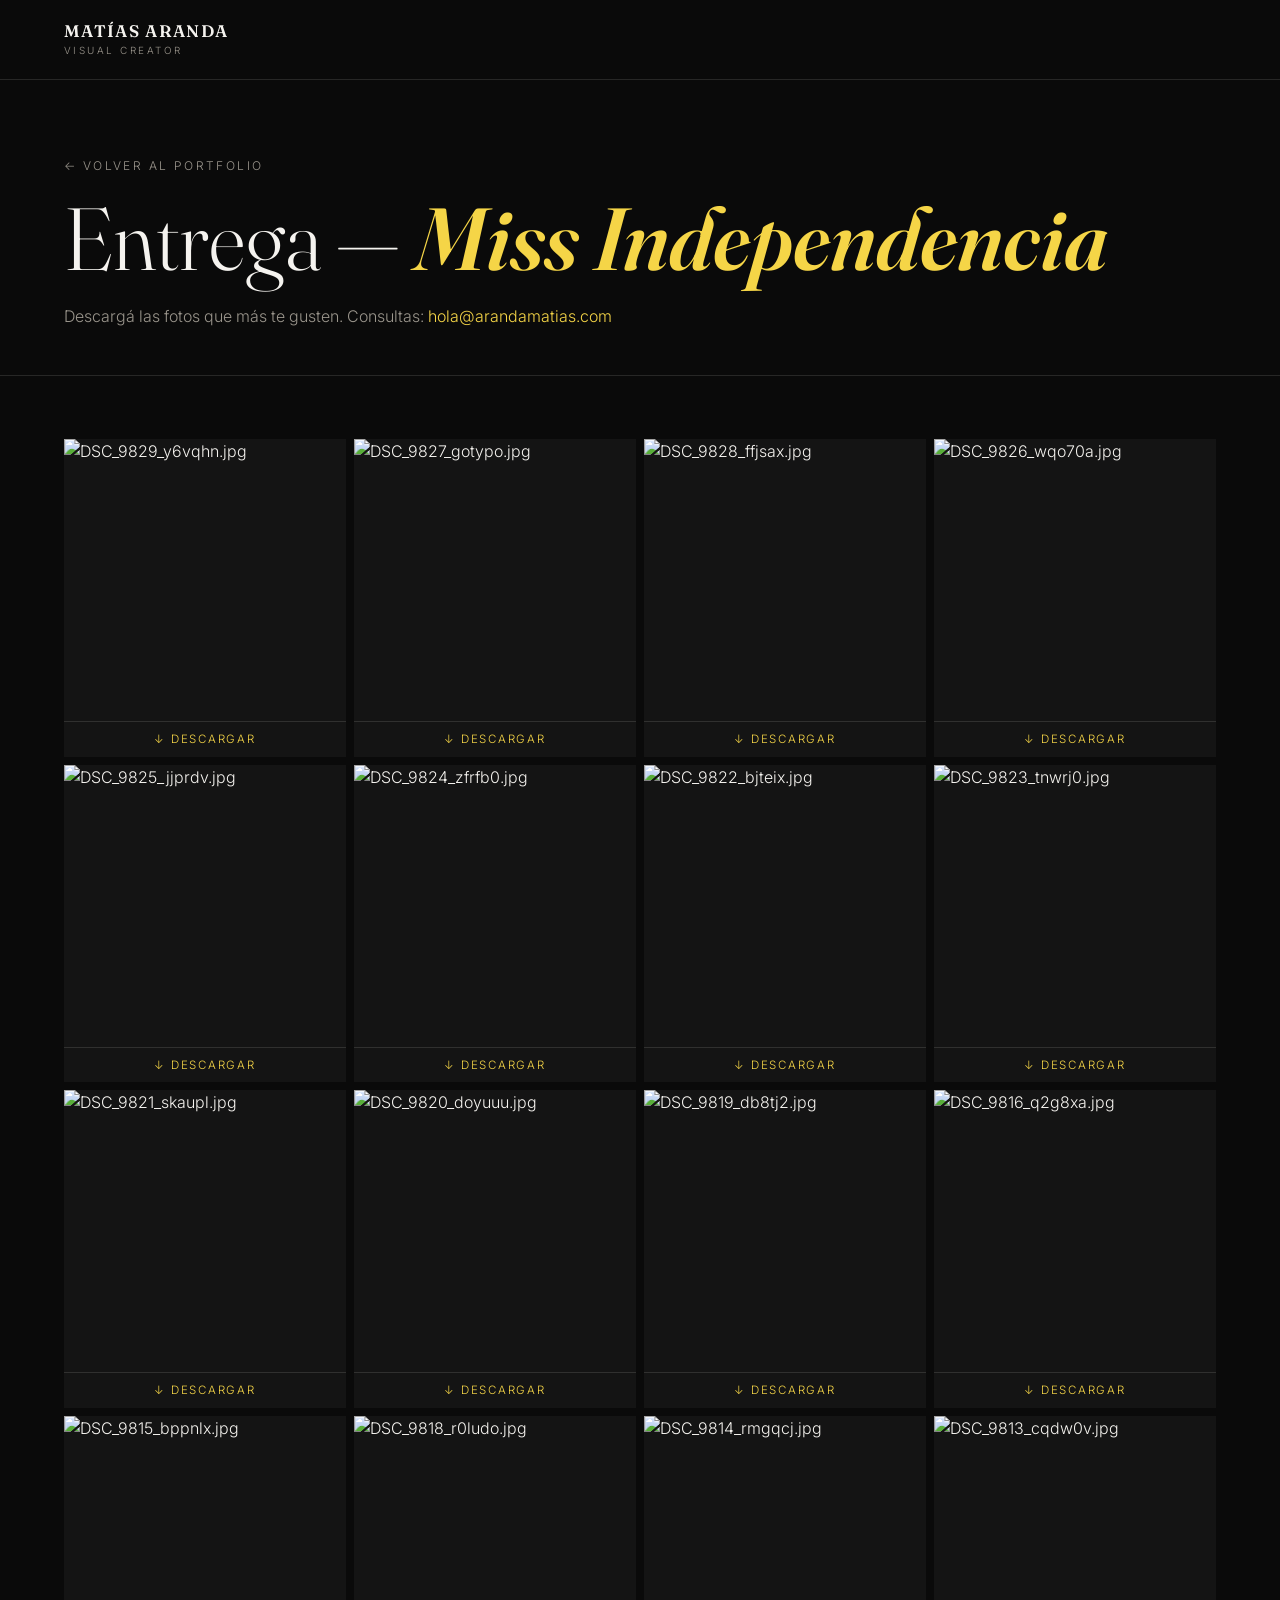
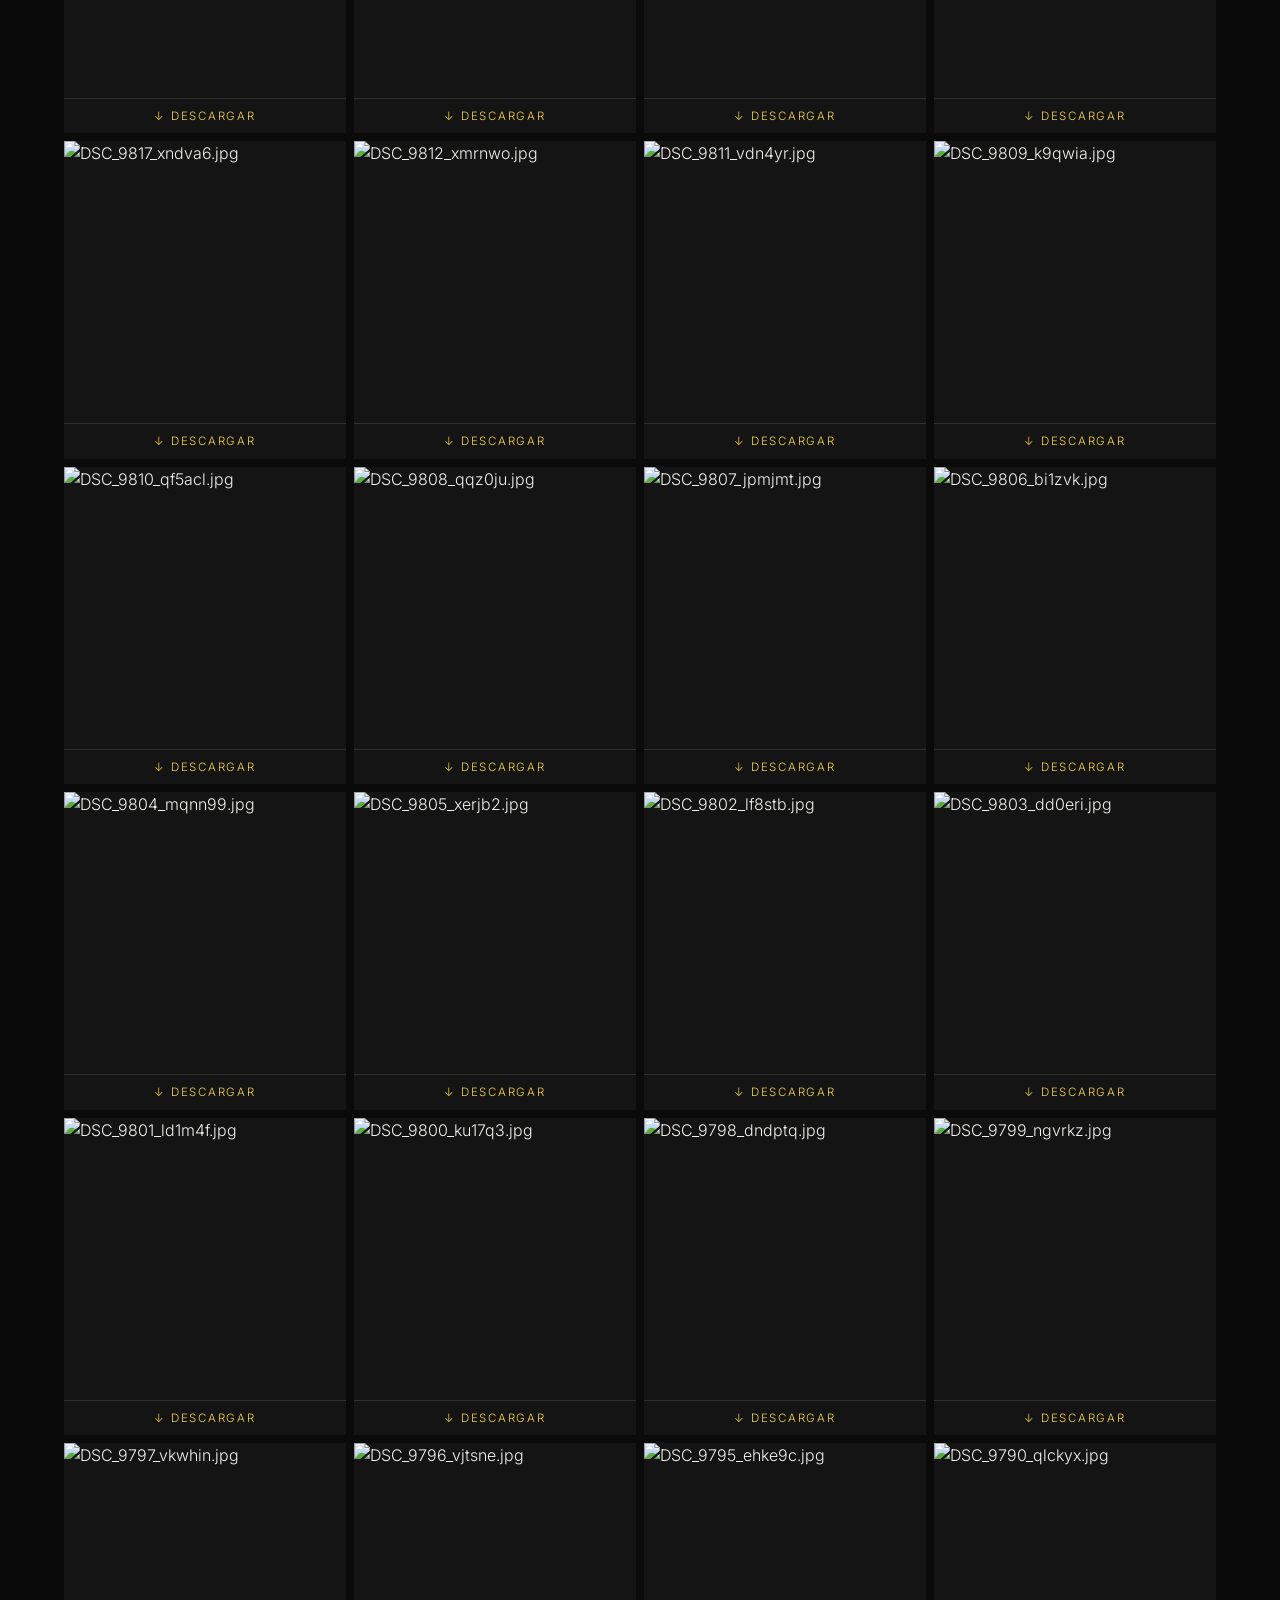
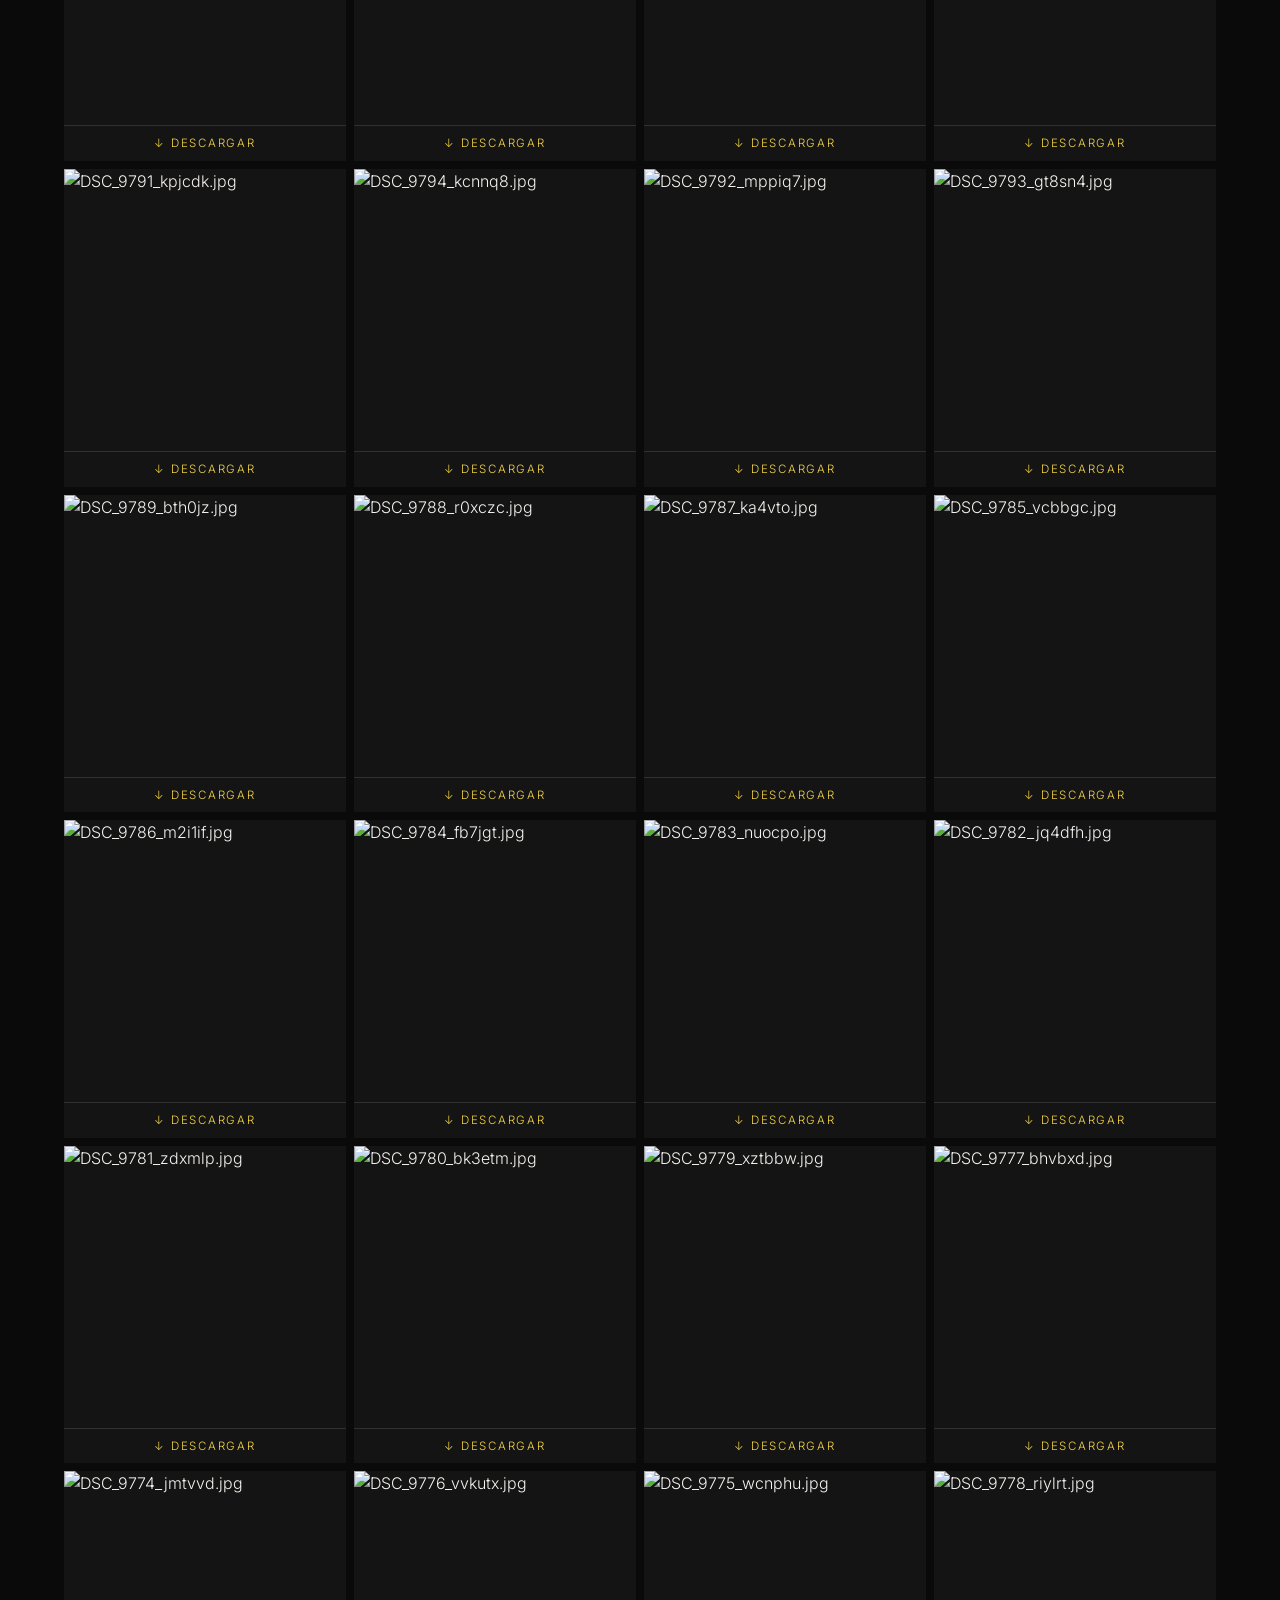
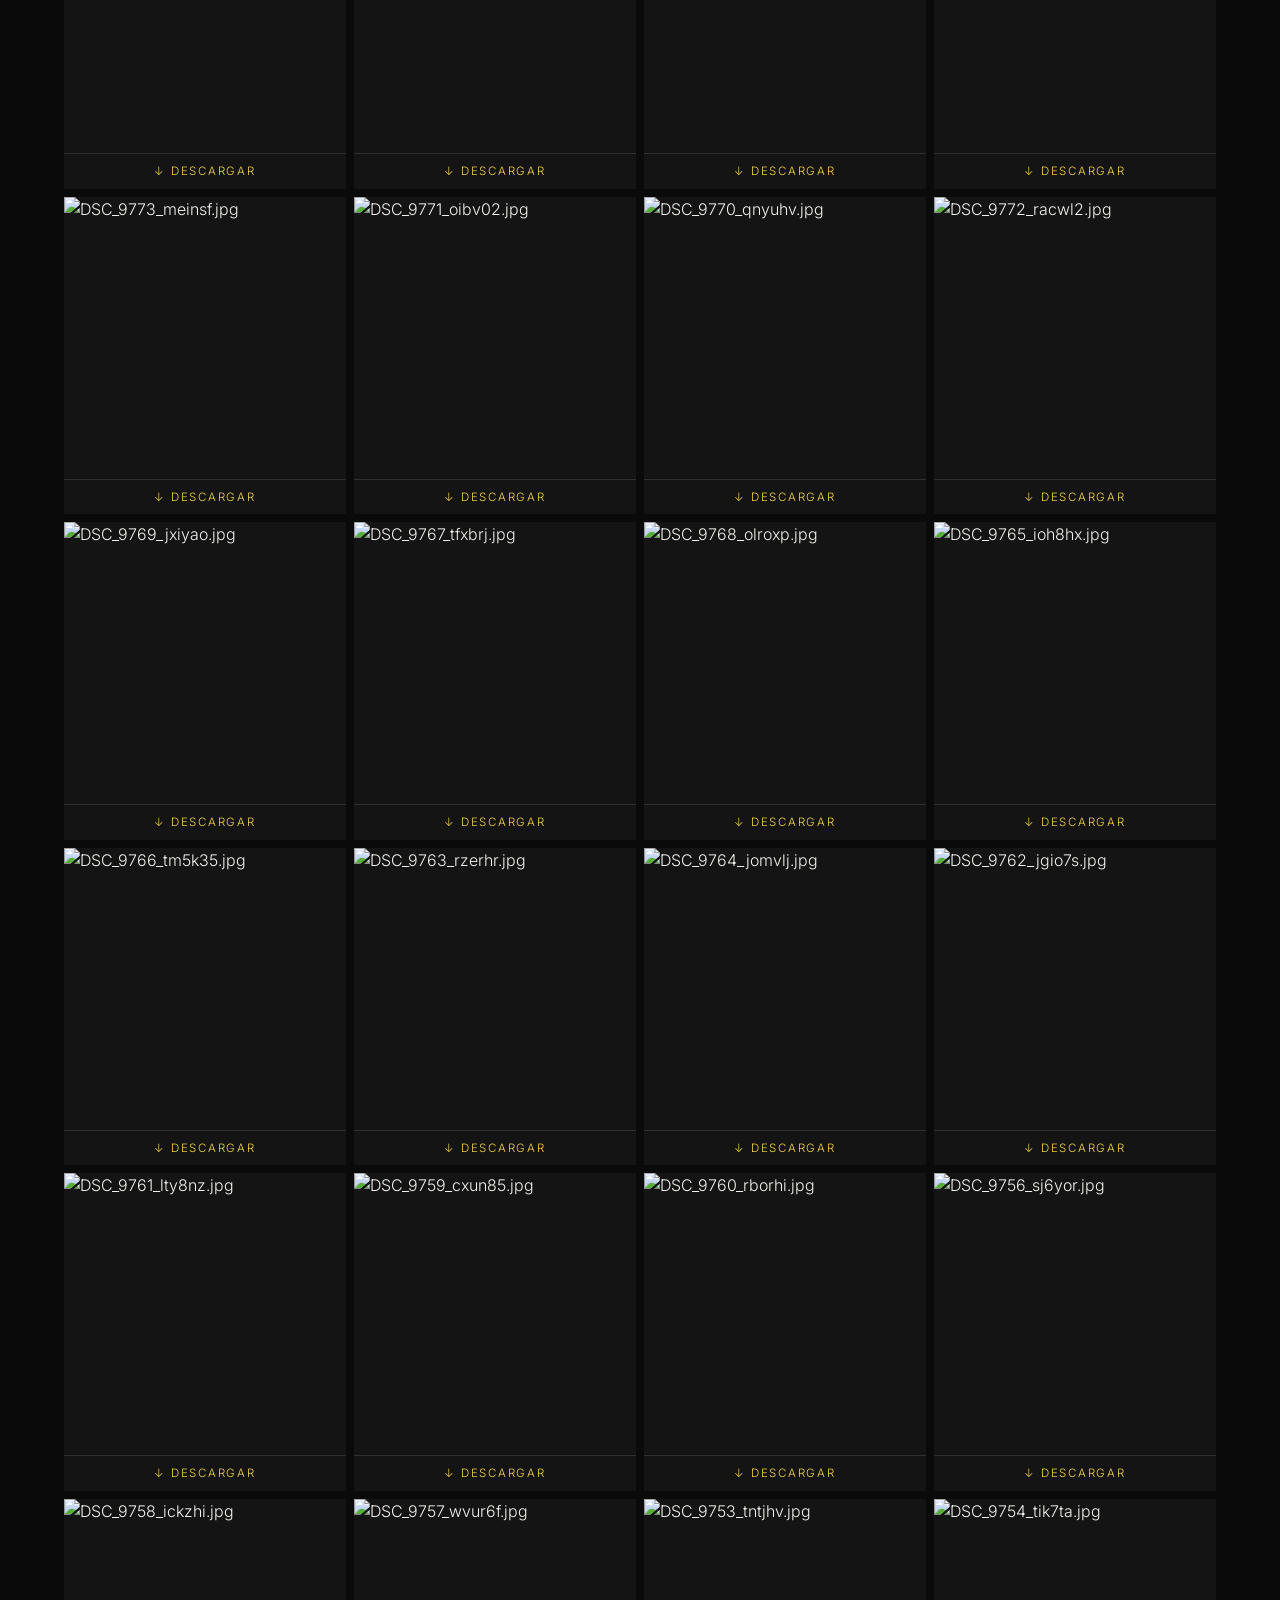
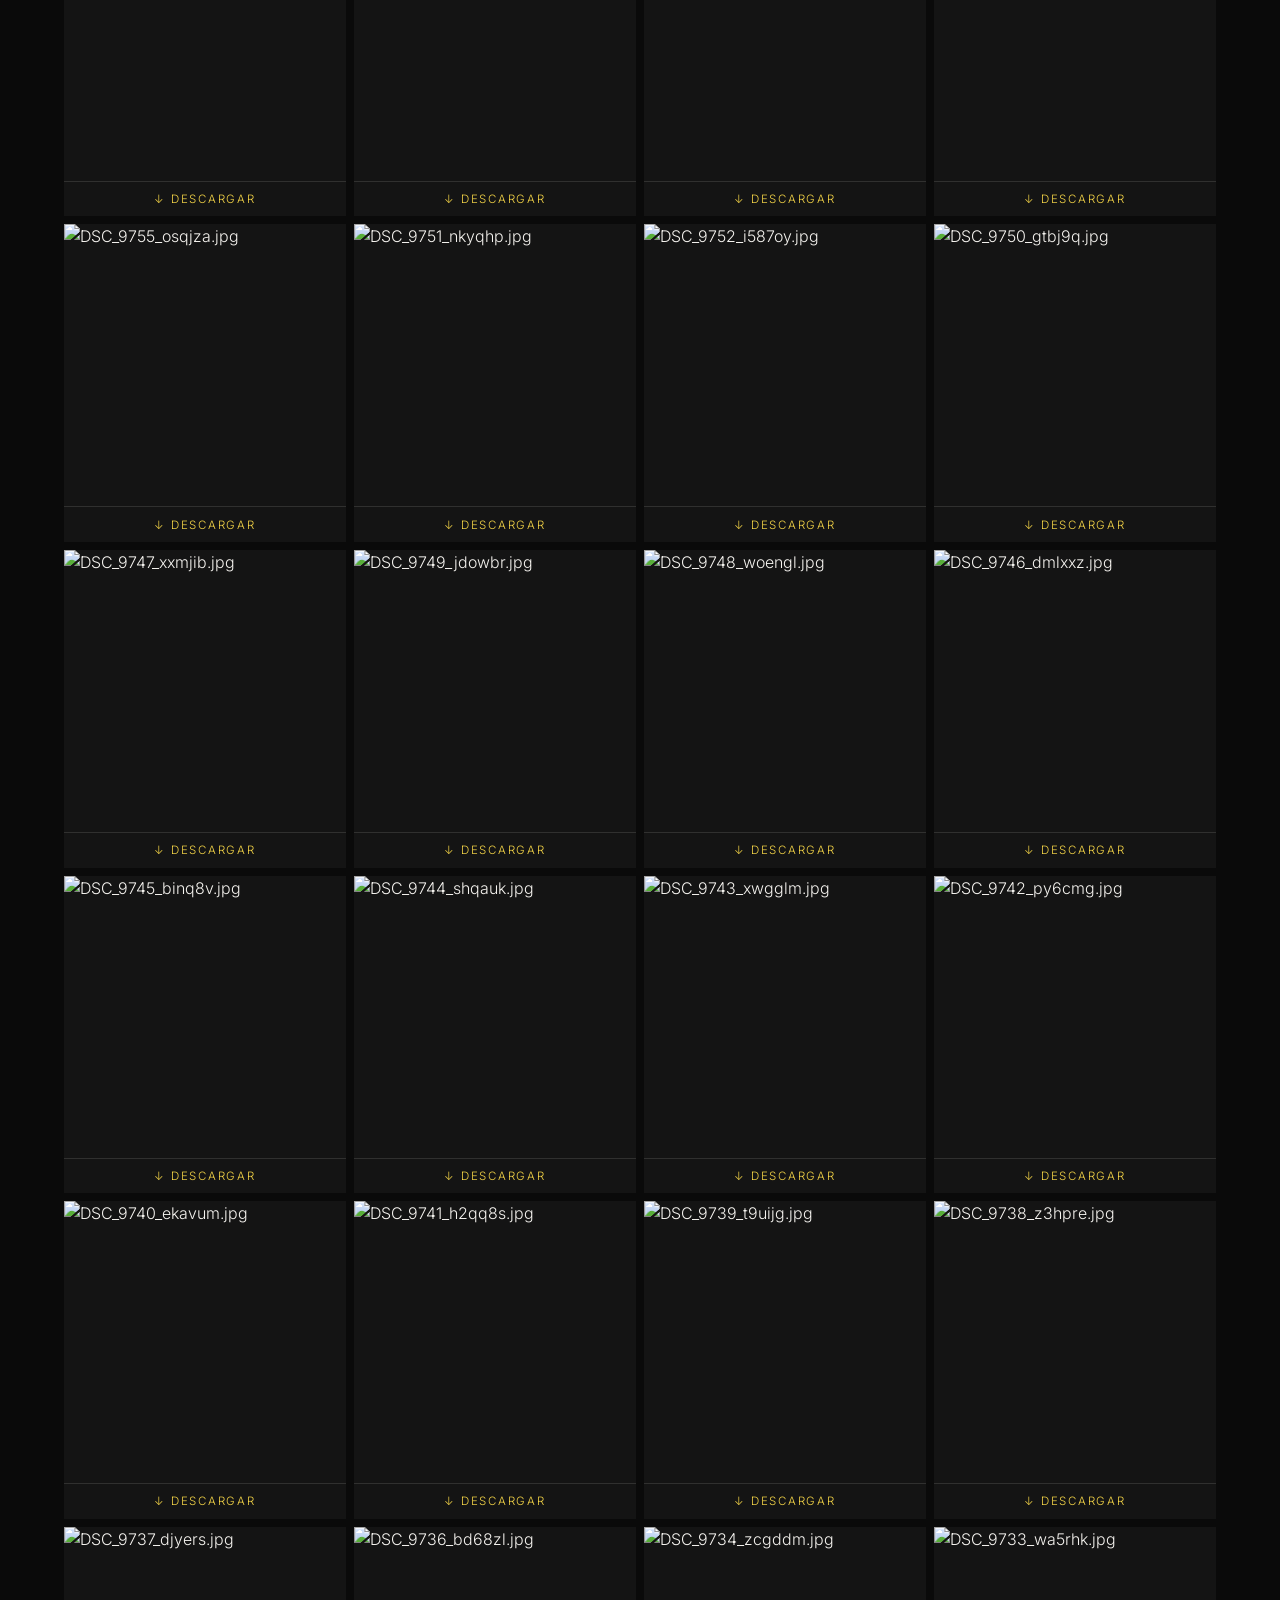
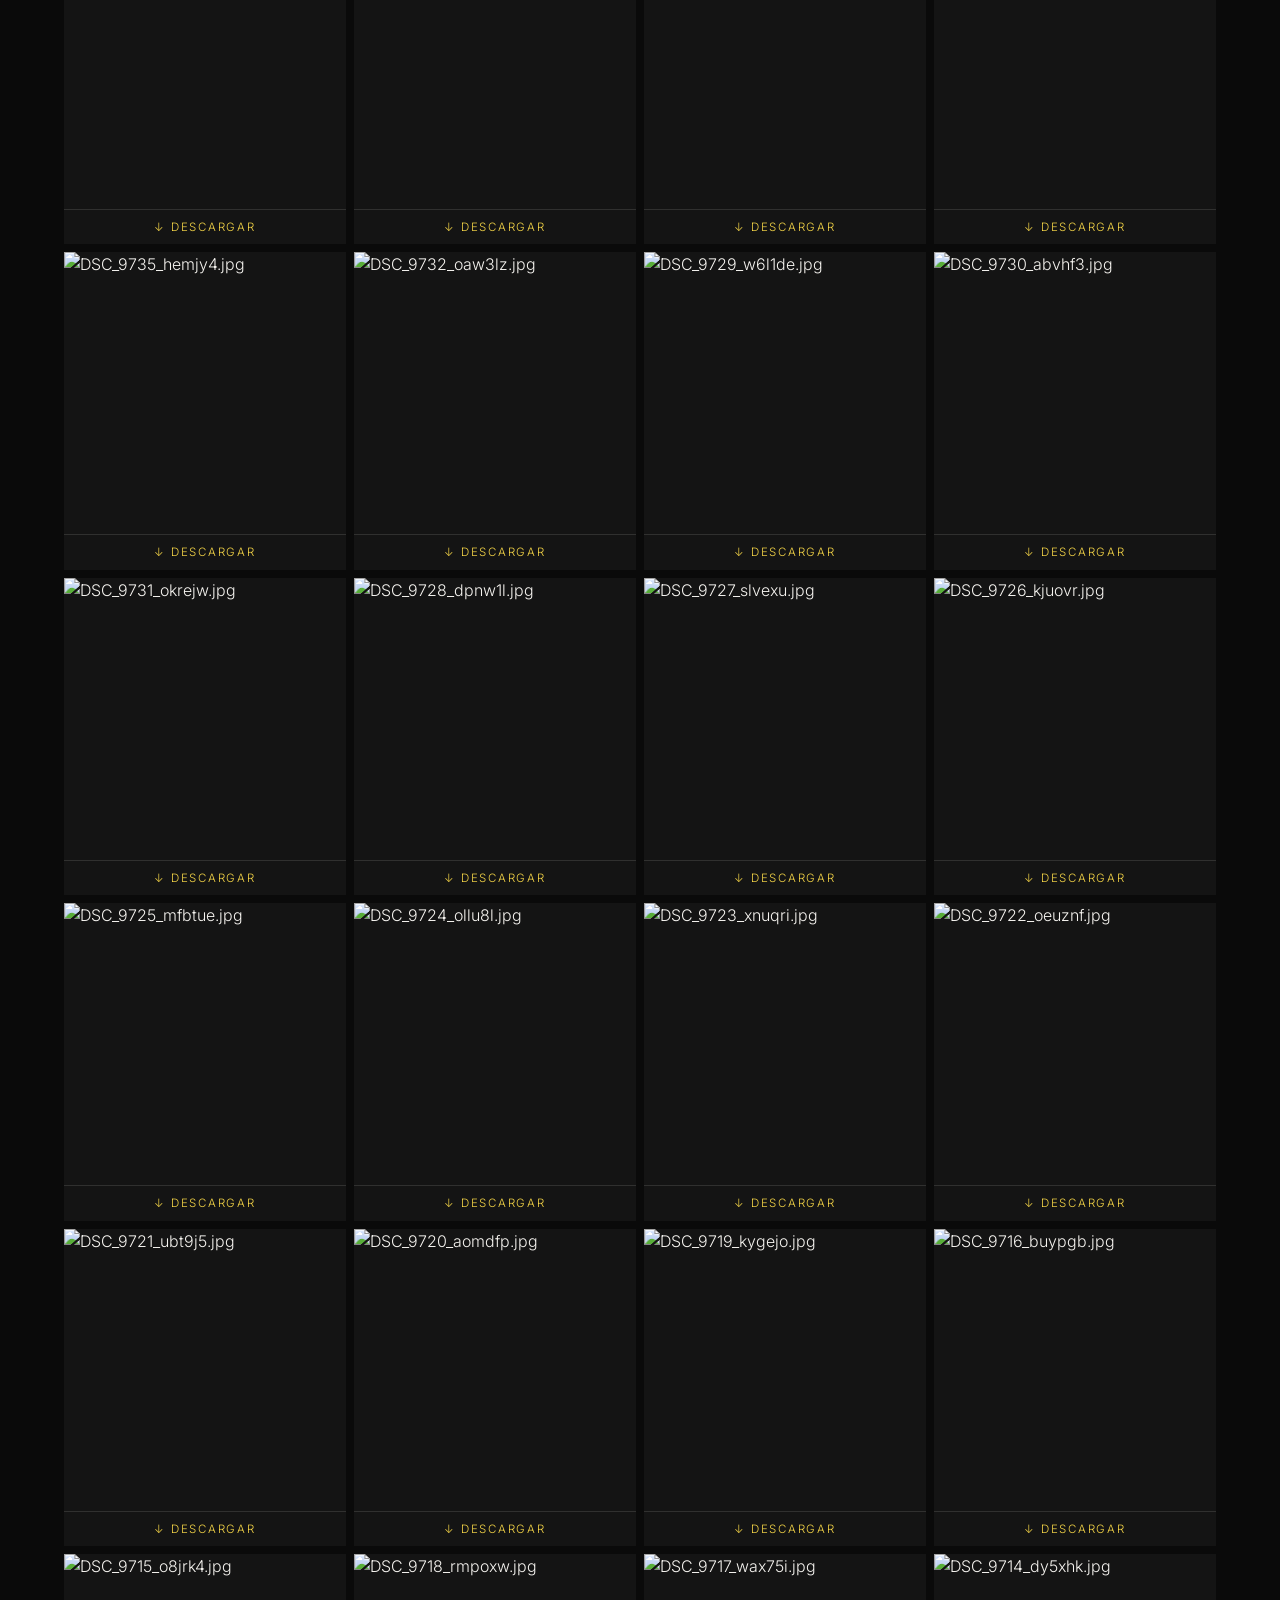
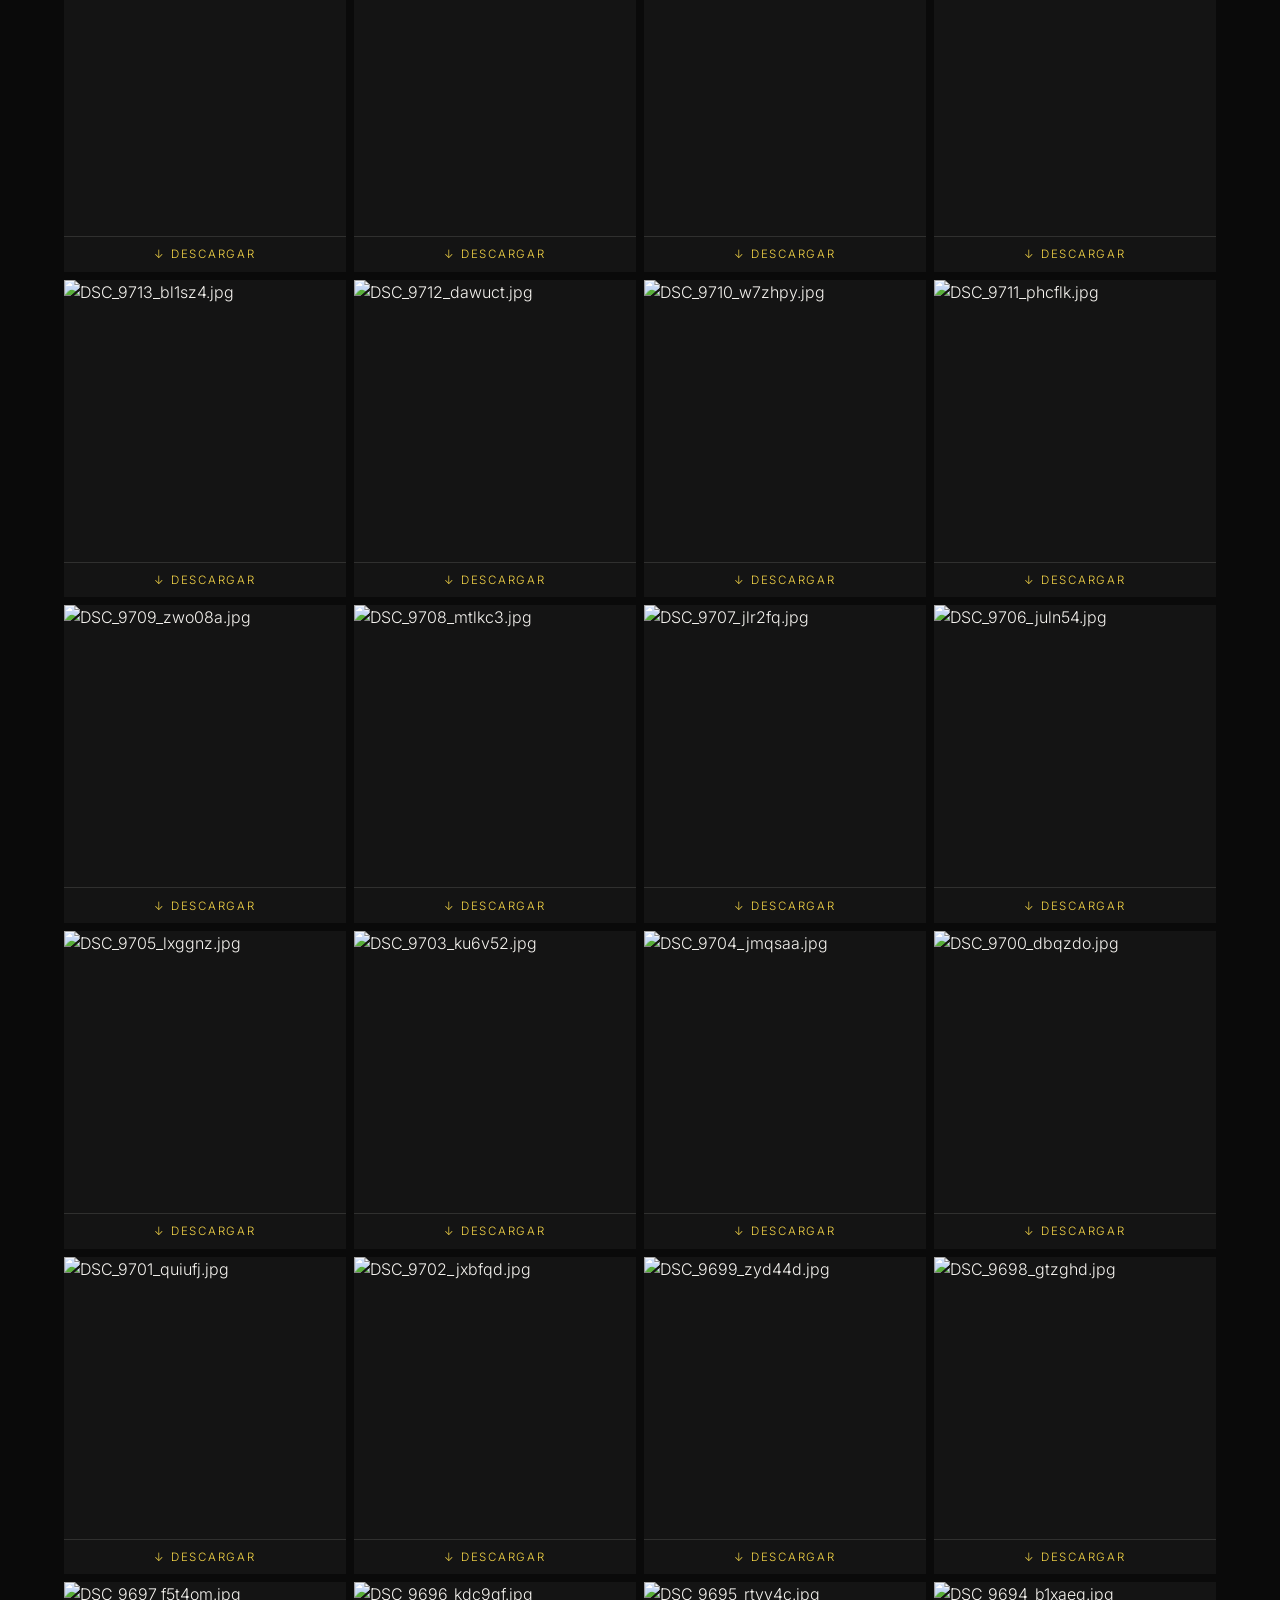
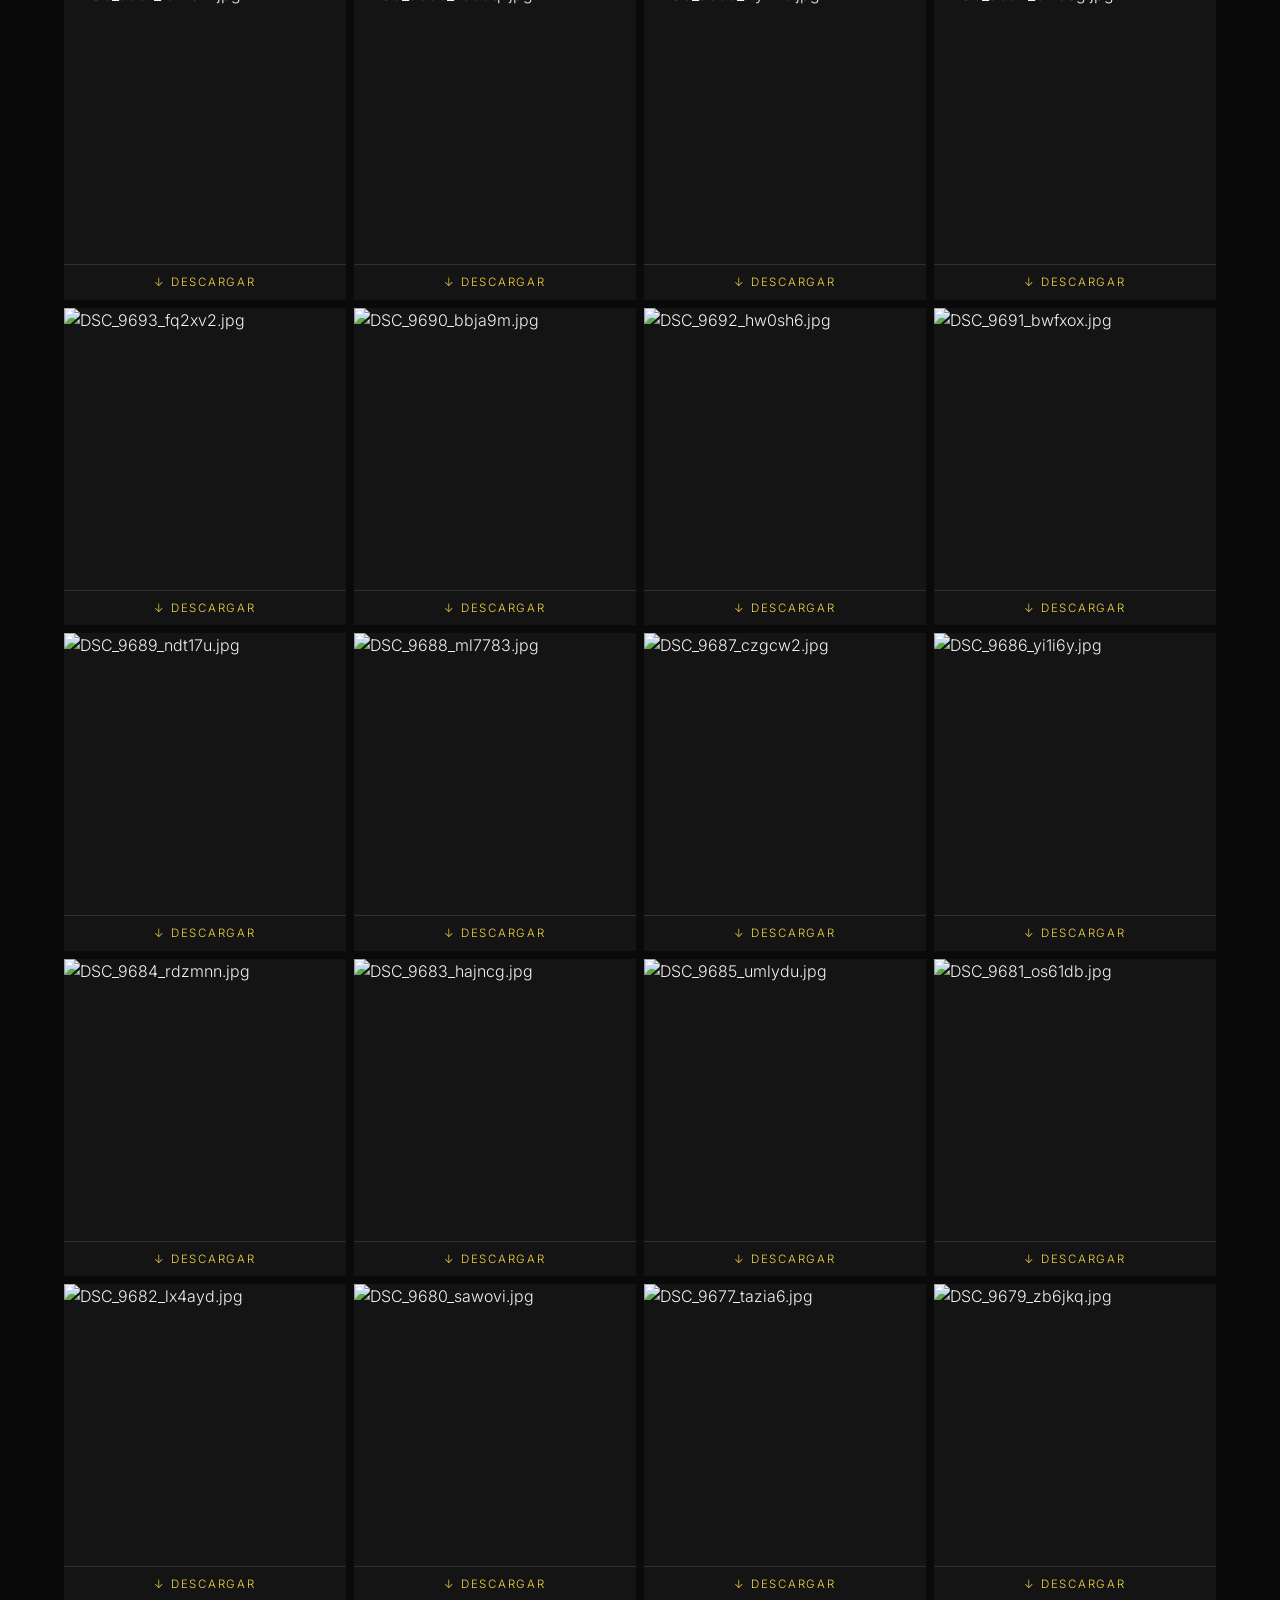
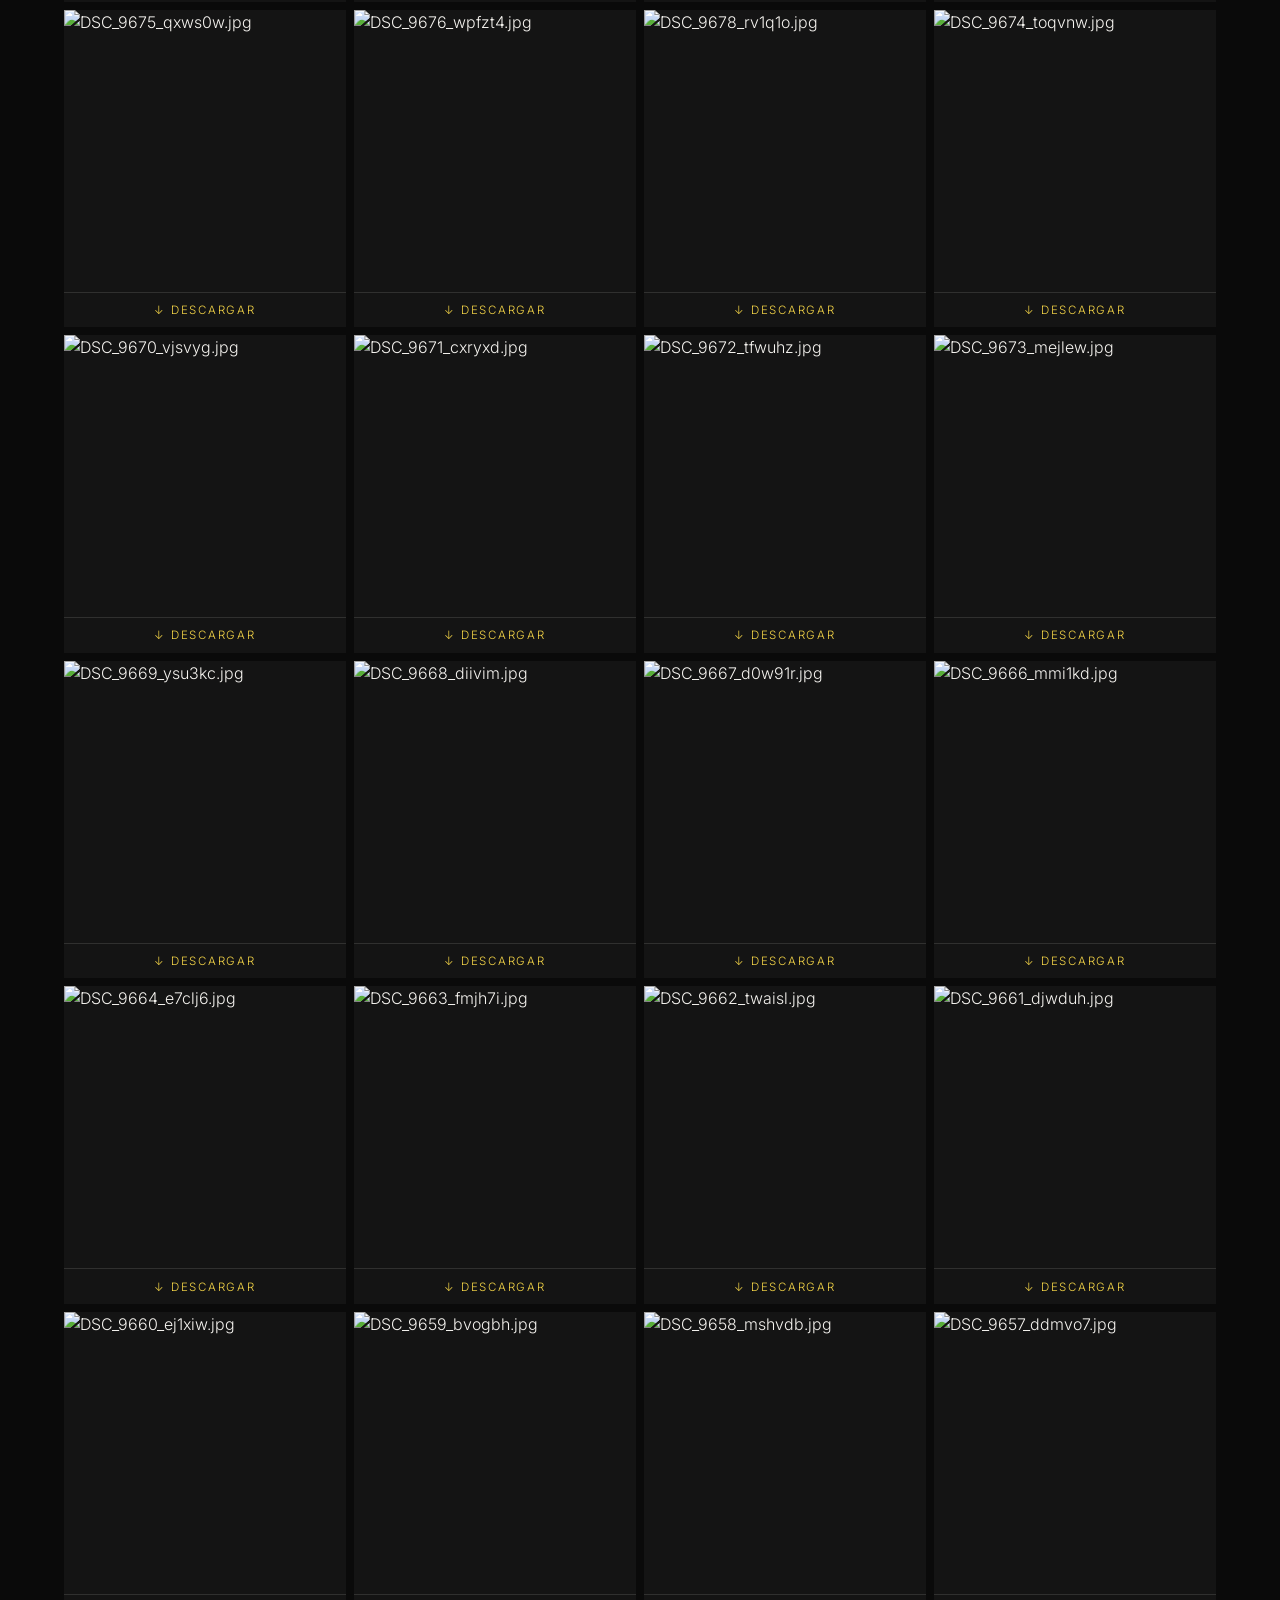
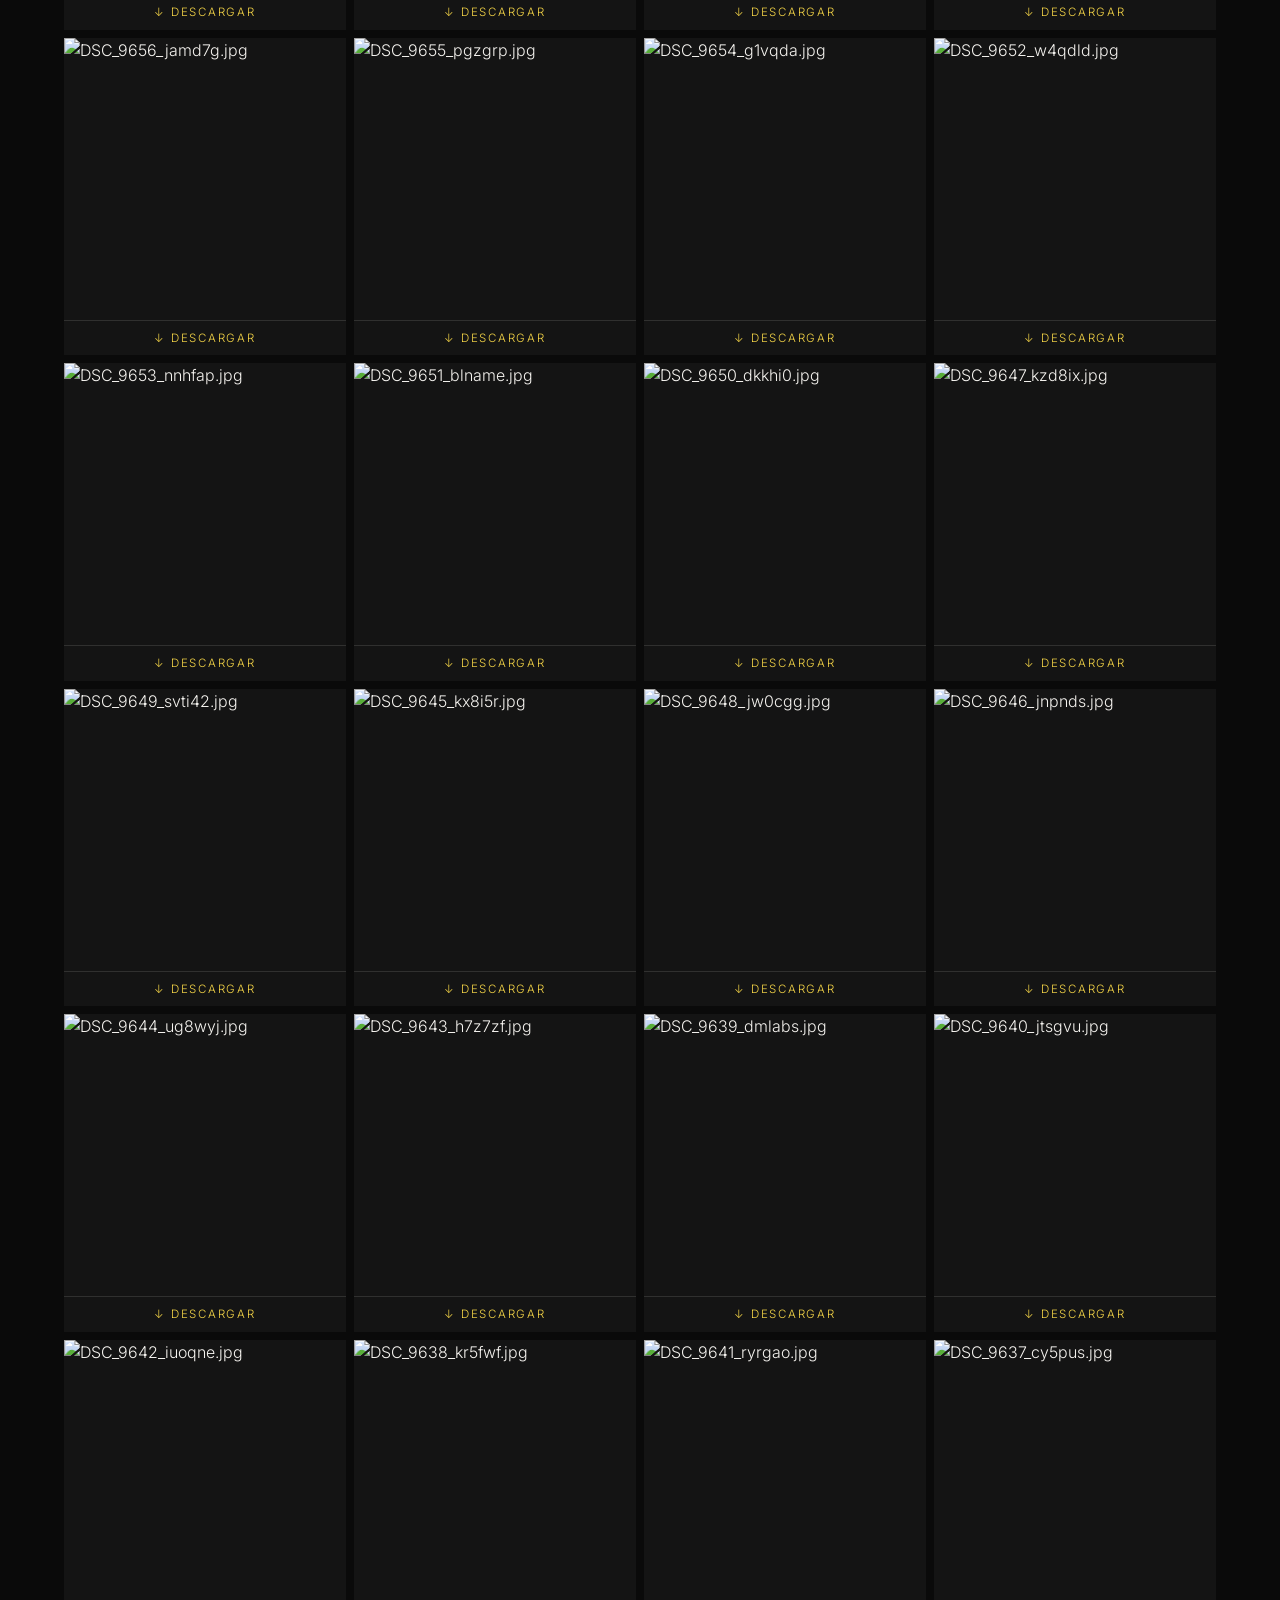
==== commit 8b96d463: "Update index.html" ====
--- a/Entregas/miss-independencia/index.html
+++ b/Entregas/miss-independencia/index.html
@@ -23,7 +23,7 @@
 <h1>Entrega — <em>Miss Independencia</em></h1>
 <p>Descargá las fotos que más te gusten. Consultas: <a href="mailto:hola@arandamatias.com" style="color:var(--accent)">hola@arandamatias.com</a></p>
 </section>
-<section class="gallery"><div class="thumb-grid reveal">
+<section class="gallery"><div class="thumb-grid reveal show">
 <div class="entrega-item"><img src="https://res.cloudinary.com/dwrcphugu/image/upload/w_800,q_auto/DSC_9829_y6vqhn.jpg" alt="DSC_9829_y6vqhn.jpg" loading="lazy"><a class="btn-dl" href="https://res.cloudinary.com/dwrcphugu/image/upload/DSC_9829_y6vqhn.jpg" download="DSC_9829_y6vqhn.jpg" target="_blank">↓ Descargar</a></div>
 <div class="entrega-item"><img src="https://res.cloudinary.com/dwrcphugu/image/upload/w_800,q_auto/DSC_9827_gotypo.jpg" alt="DSC_9827_gotypo.jpg" loading="lazy"><a class="btn-dl" href="https://res.cloudinary.com/dwrcphugu/image/upload/DSC_9827_gotypo.jpg" download="DSC_9827_gotypo.jpg" target="_blank">↓ Descargar</a></div>
 <div class="entrega-item"><img src="https://res.cloudinary.com/dwrcphugu/image/upload/w_800,q_auto/DSC_9828_ffjsax.jpg" alt="DSC_9828_ffjsax.jpg" loading="lazy"><a class="btn-dl" href="https://res.cloudinary.com/dwrcphugu/image/upload/DSC_9828_ffjsax.jpg" download="DSC_9828_ffjsax.jpg" target="_blank">↓ Descargar</a></div>
